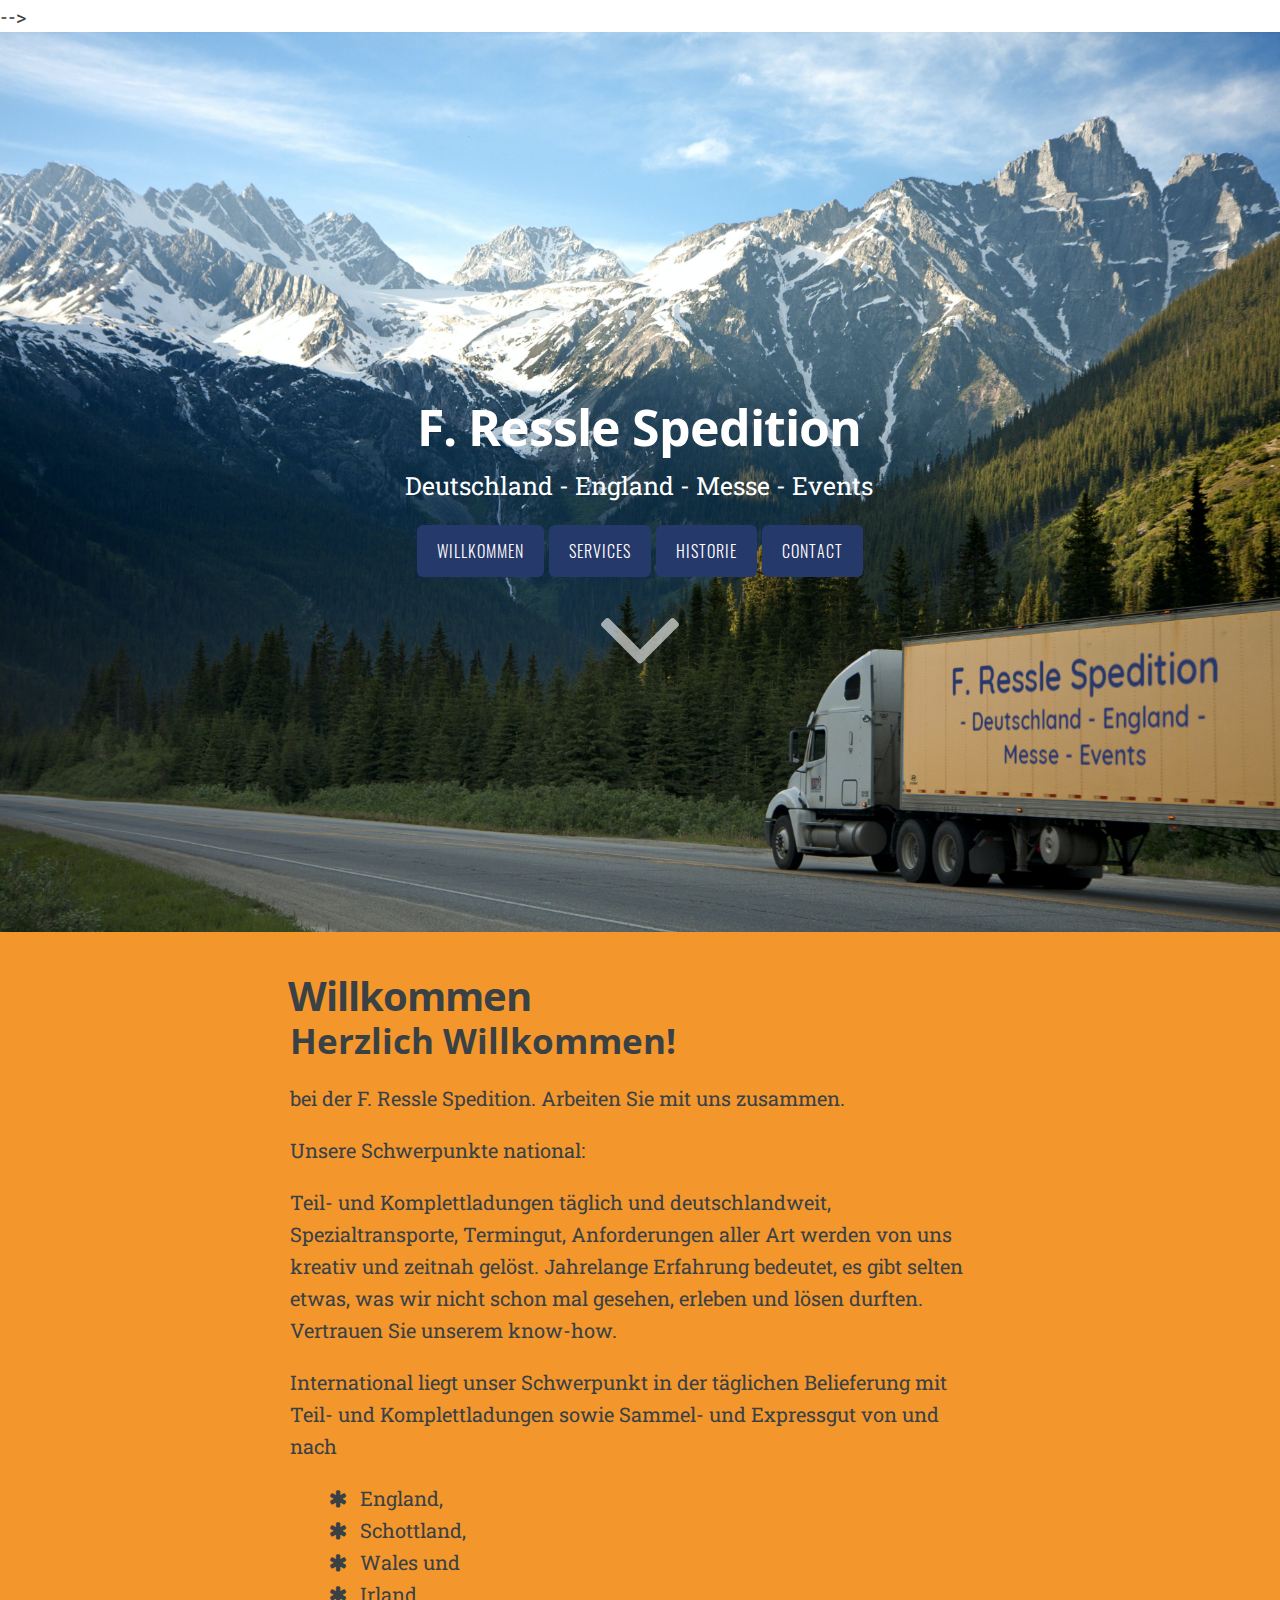
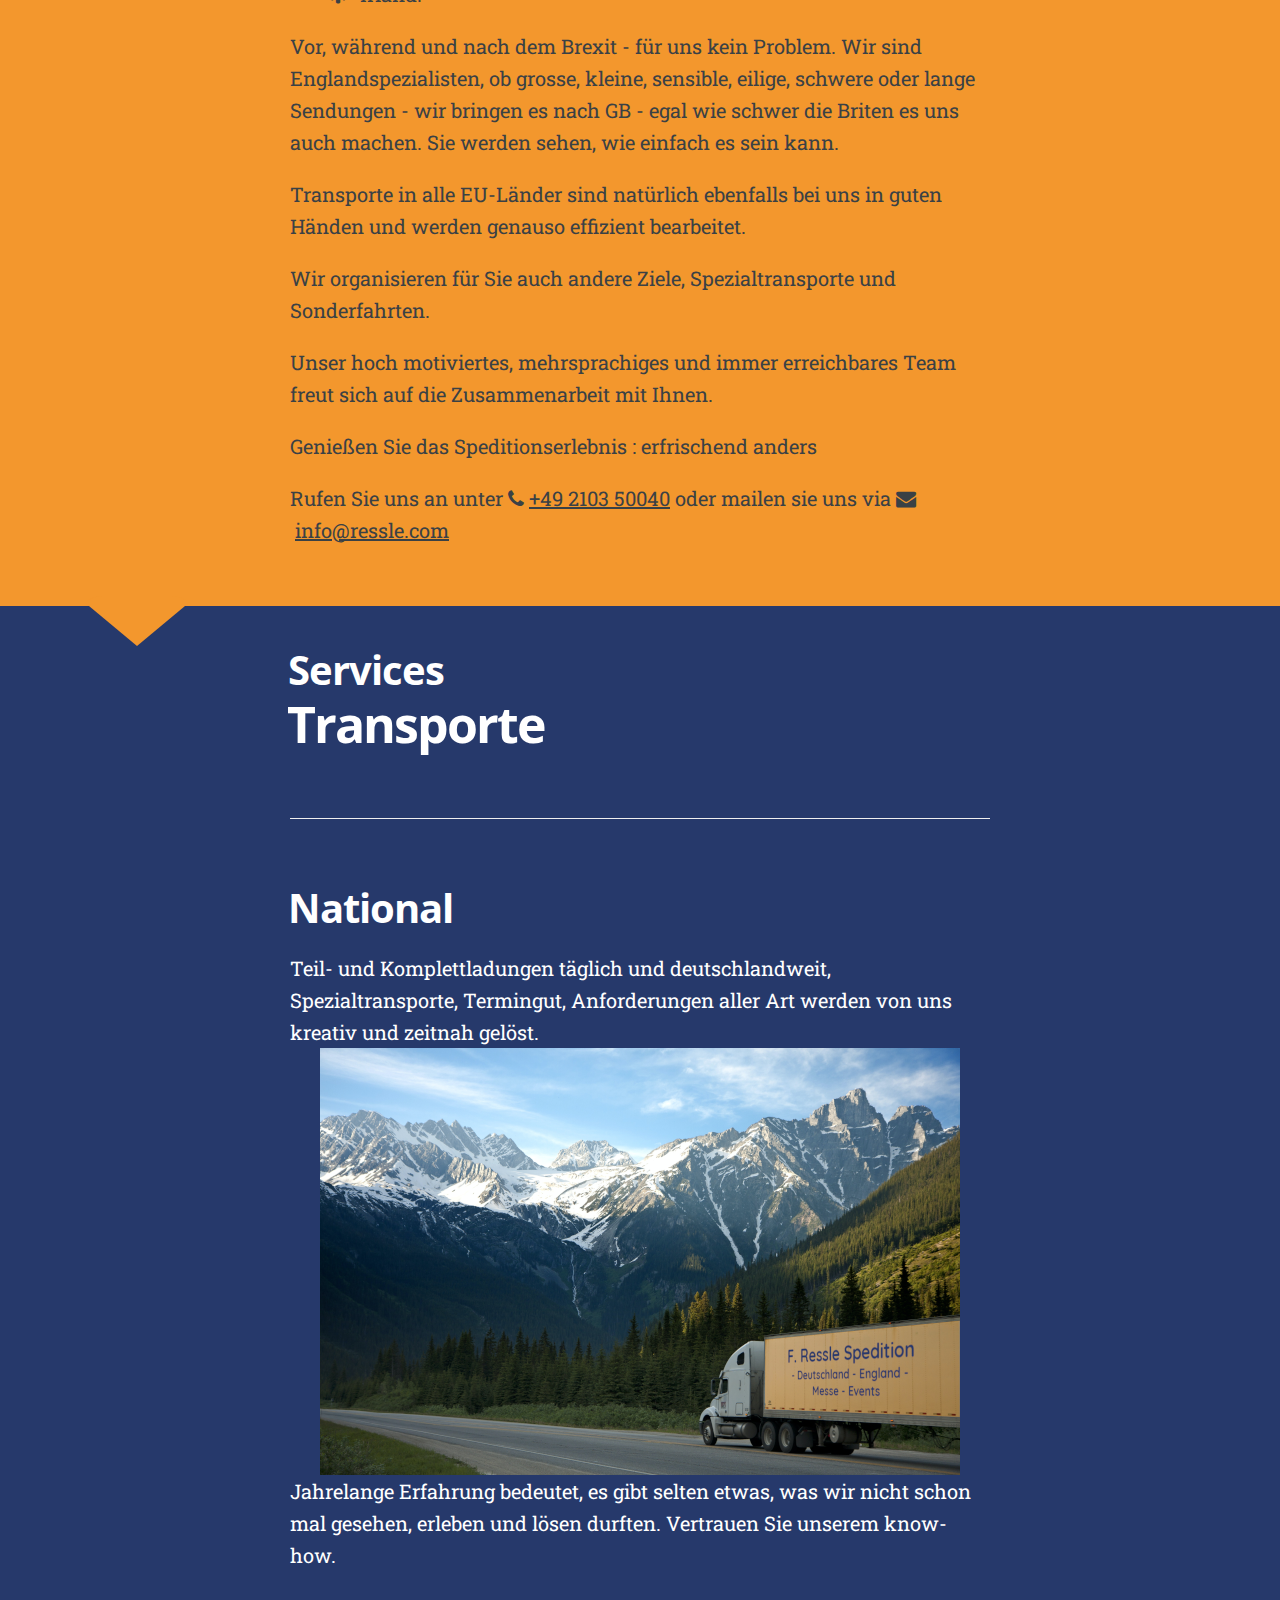
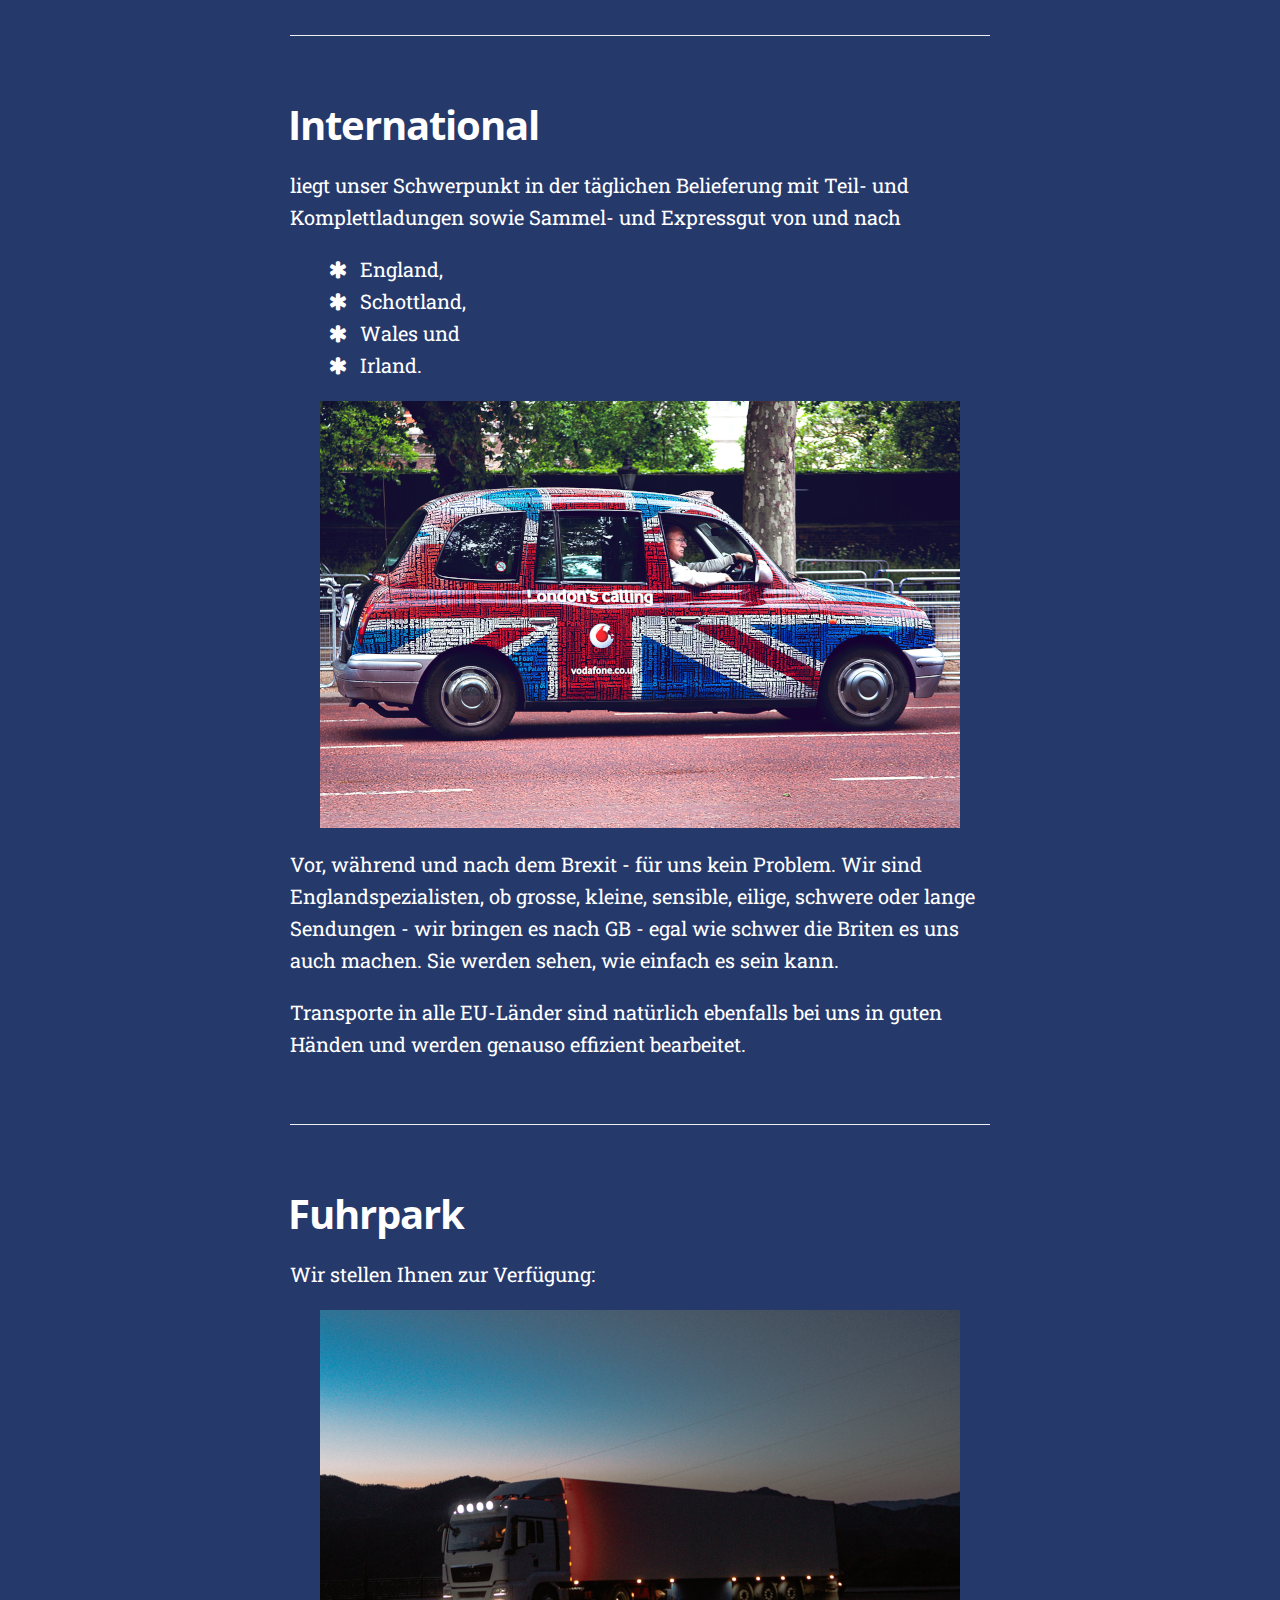
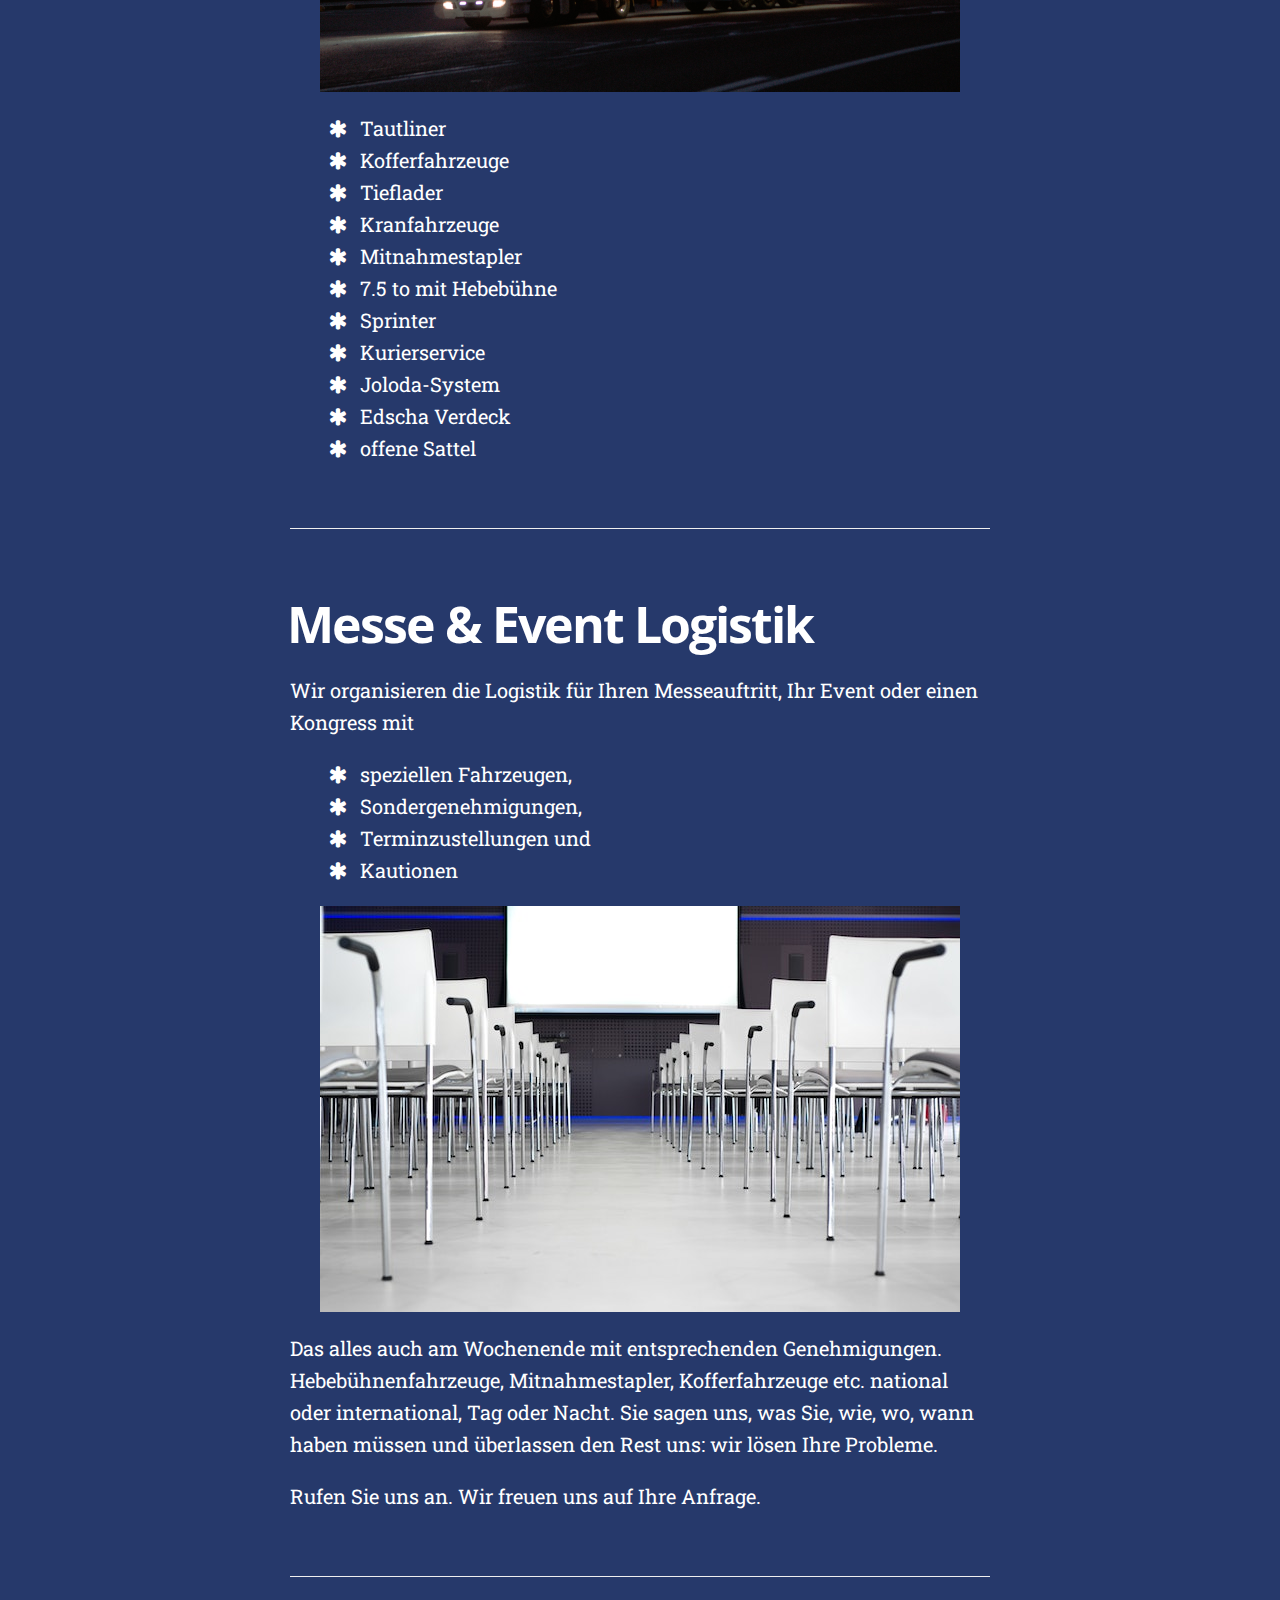
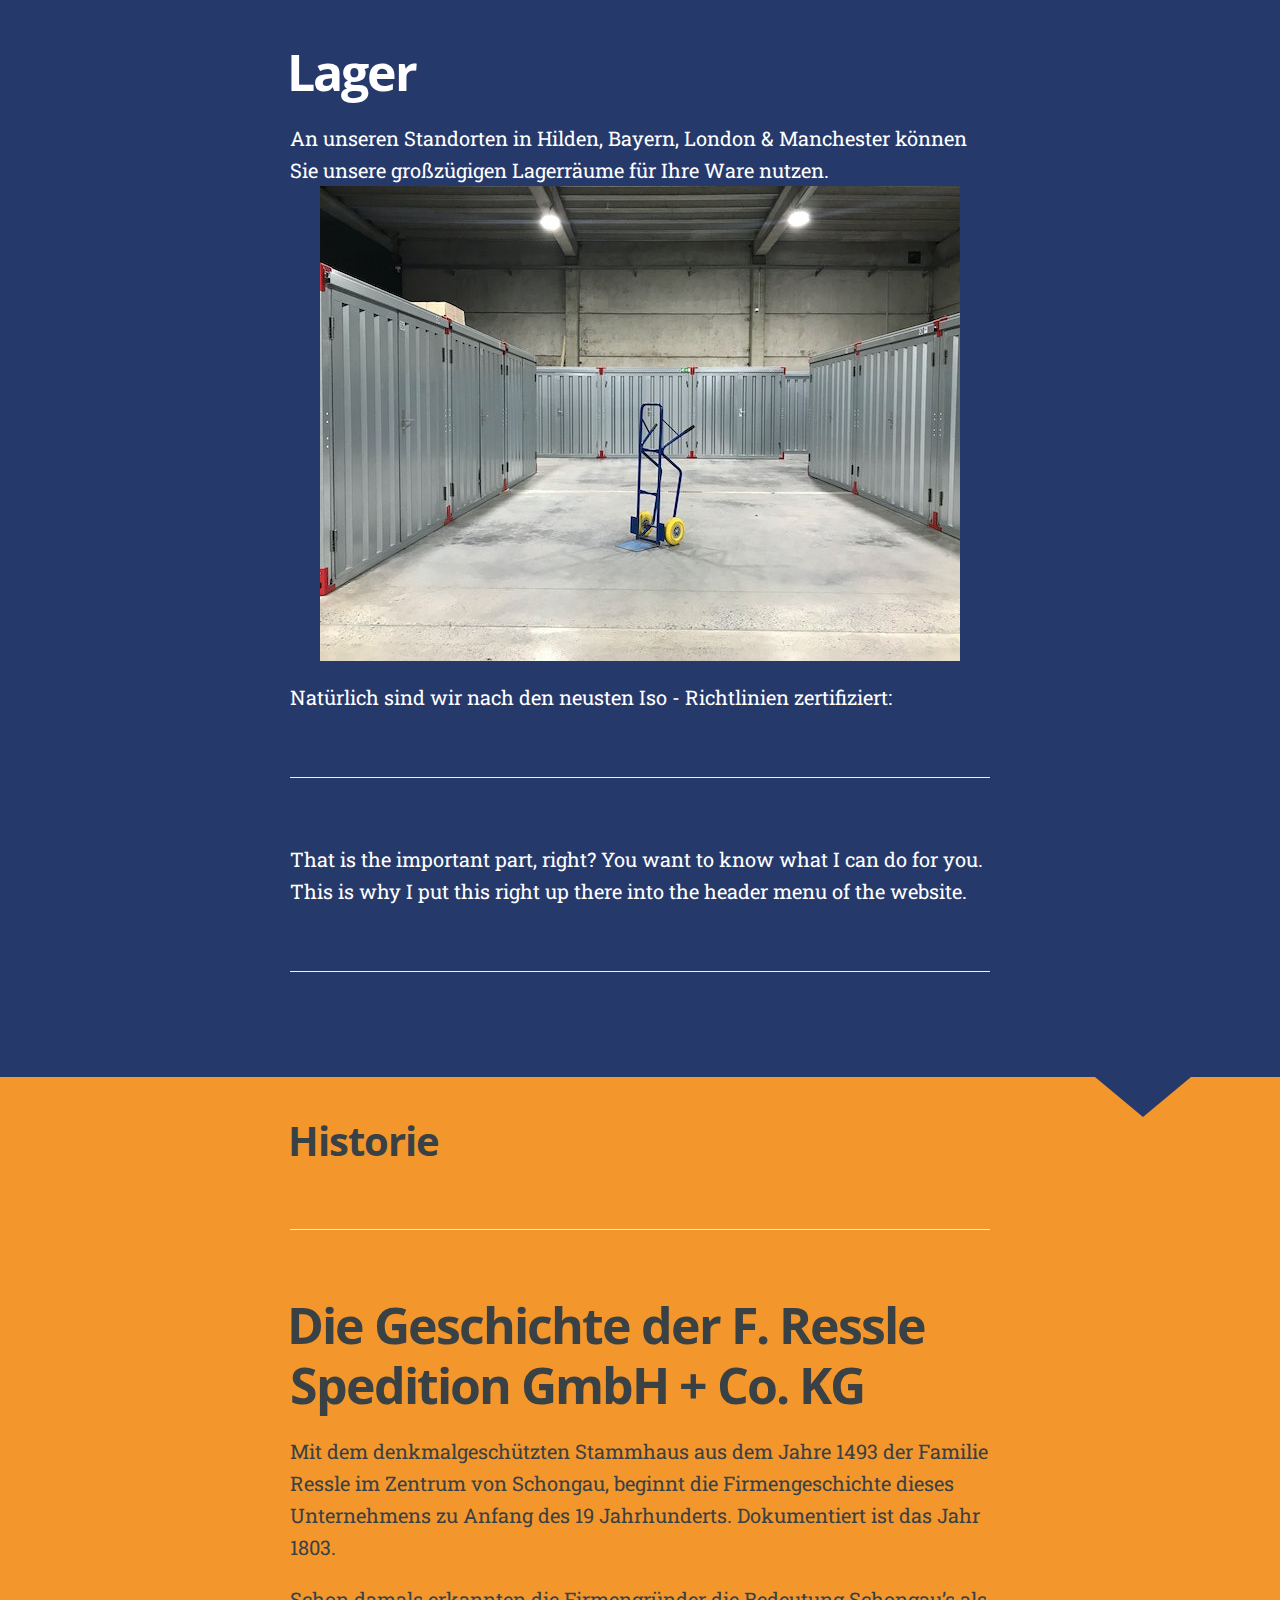
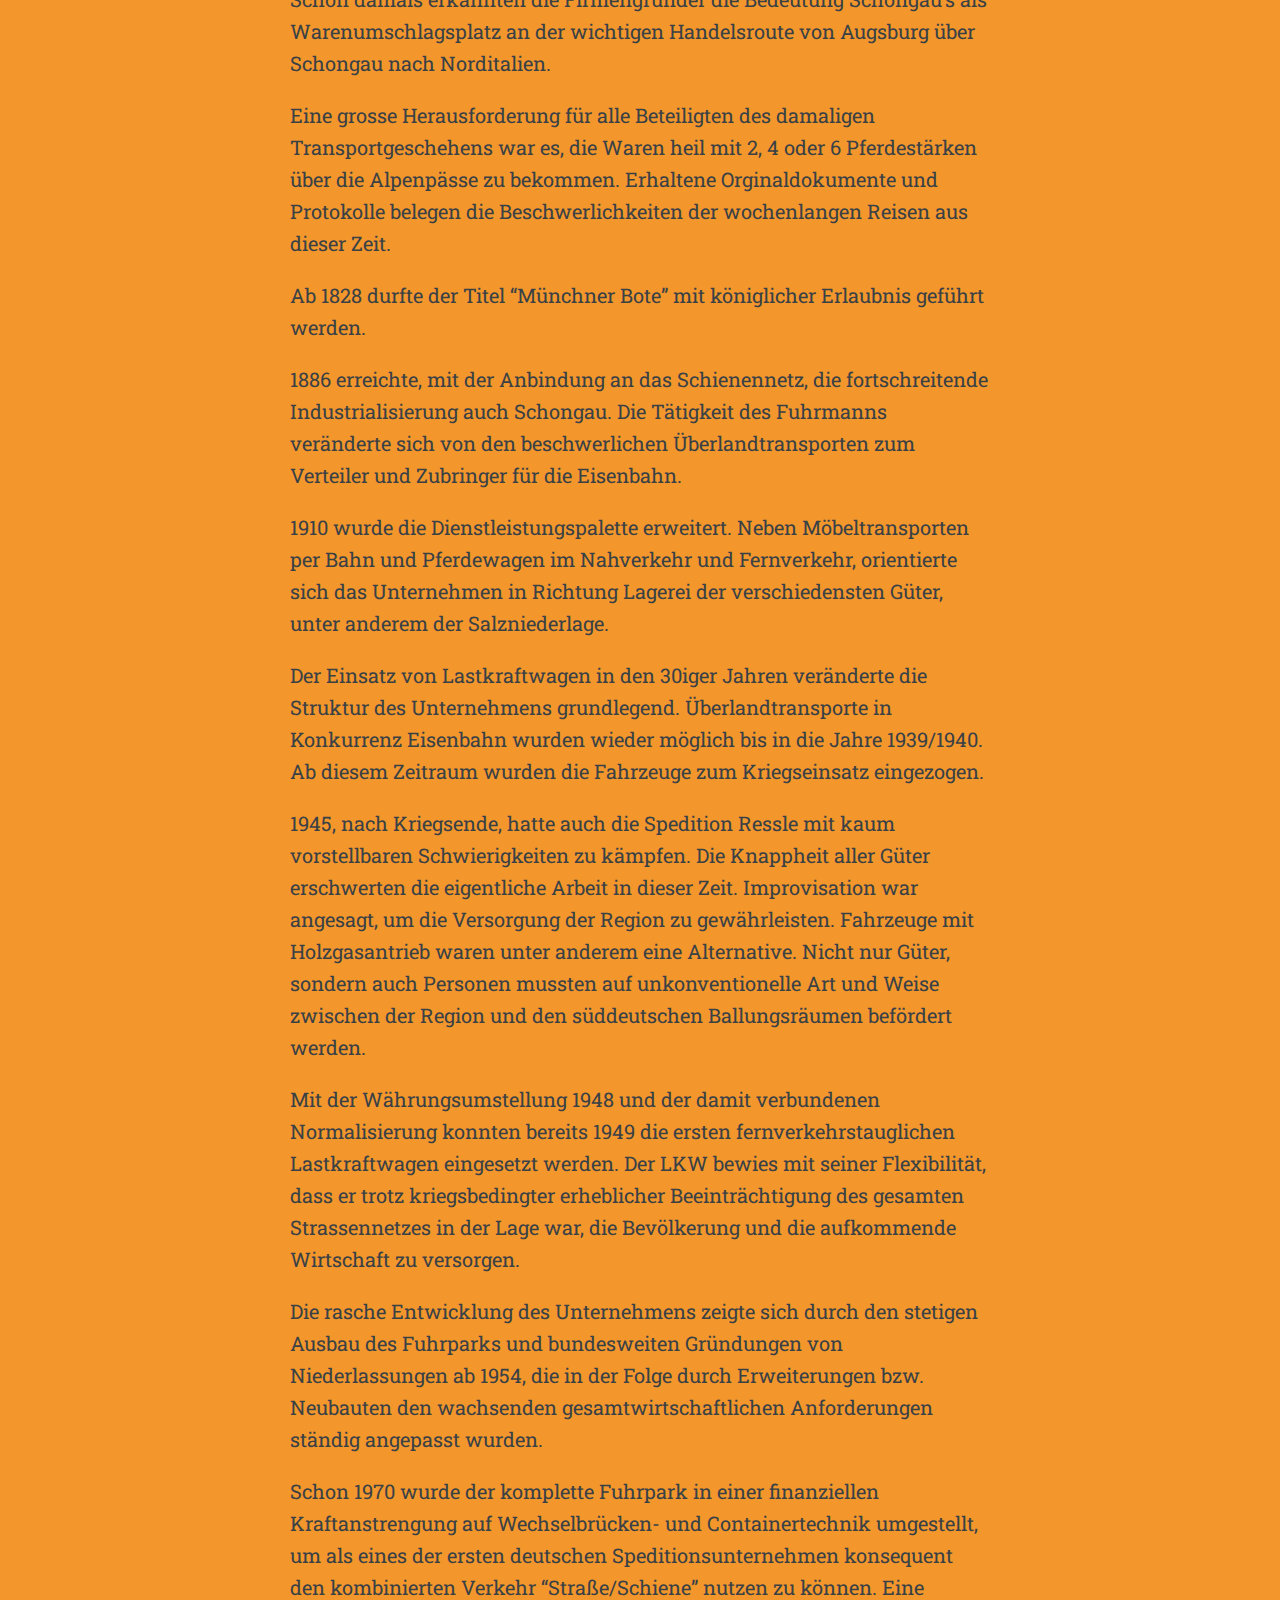
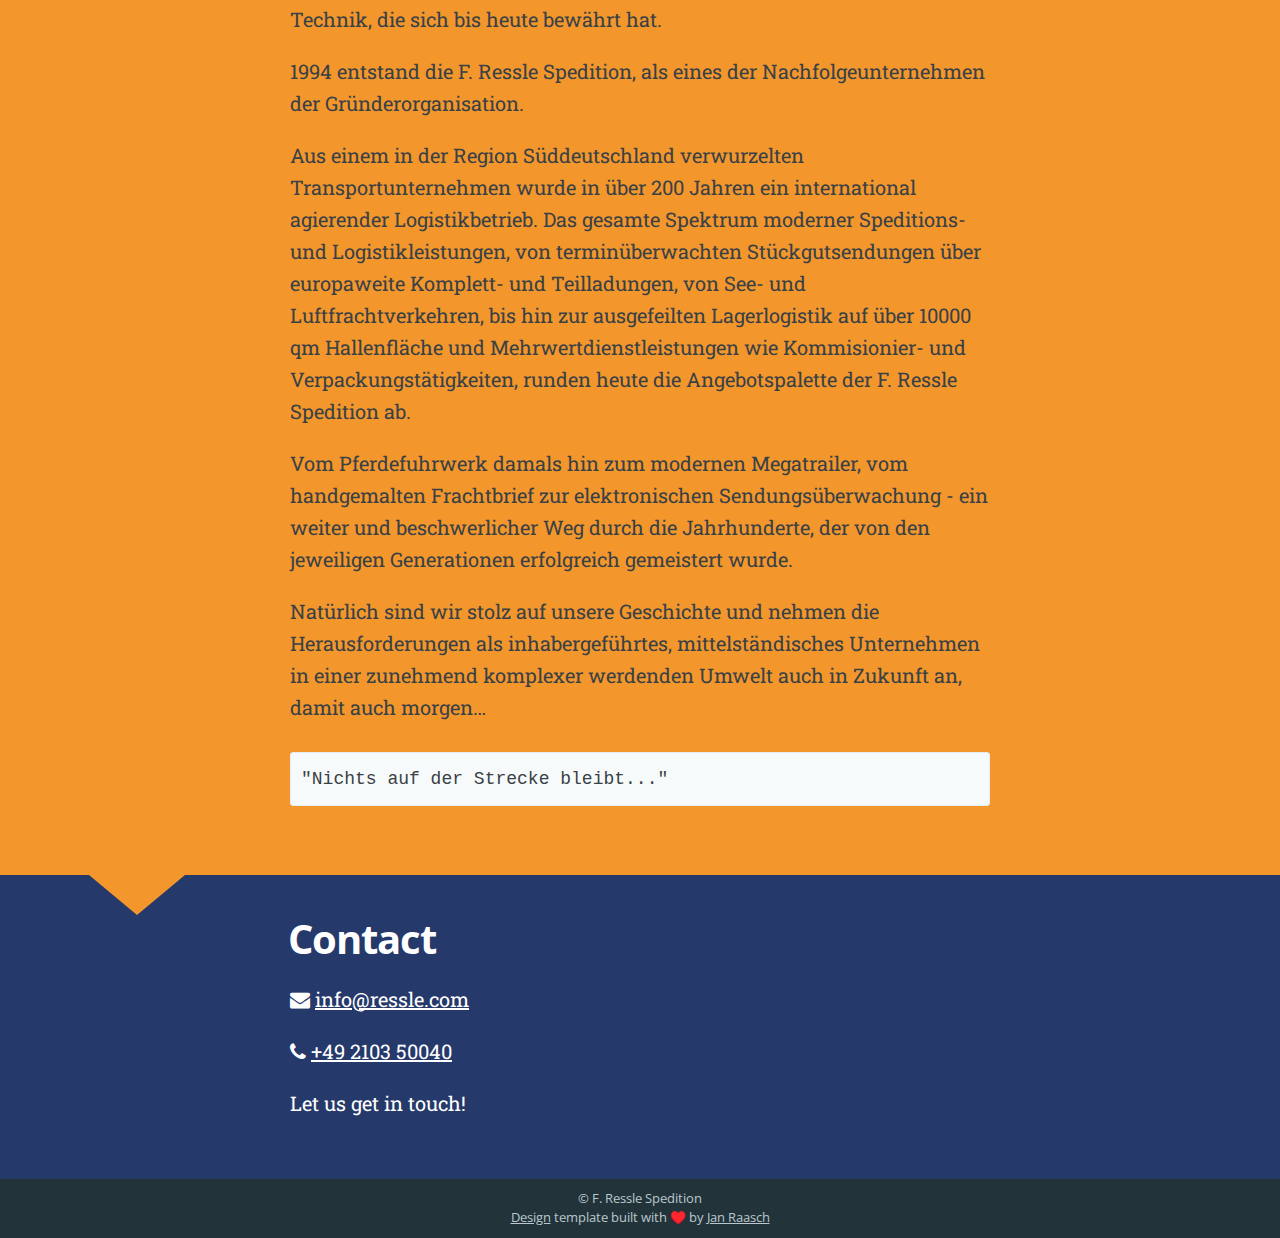
==== index.html @ 1ac17eff "Initial commit" ====
<!DOCTYPE html>
<html><meta http-equiv="Content-Type" content="text/html" charset="UTF-8" />
<meta http-equiv="X-UA-Compatible" content="IE=edge,chrome=1" />

<title>F. Ressle Spedition - Deutschland - England - Messe - Events</title>


  <link rel="shortcut icon" href="https://usiedentop.github.io/images/favicon.png" type="image/png"
/>


  <meta name="description" content="Der Spediteur für alle Fälle"
/>

  <meta name="keywords" content="some, keywords, for, seo, you, know, google, duckduckgo, and, such"
/>
<meta name="referrer" content="no-referrer-when-downgrade" />

<meta name="HandheldFriendly" content="True" />
<meta name="MobileOptimized" content="320" />
<meta name="viewport" content="width=device-width, initial-scale=1.0" />

<link rel="stylesheet" href="https://usiedentop.github.io/css/screen.css" />
<link rel="stylesheet" href="https://usiedentop.github.io/css/fonts.css" type="text/css" />
<link
  rel="stylesheet"
  href="https://usiedentop.github.io/fork-awesome/css/fork-awesome.min.css"
  type="text/css"
/>

<meta property="og:title" content="" />
<meta property="og:description" content="Der Spediteur für alle Fälle" />
<meta property="og:type" content="website" />
<meta property="og:url" content="https://usiedentop.github.io/" />
<meta property="og:image" content="https://usiedentop.github.io/images/cover-image.jpg"/>
<meta property="og:site_name" content="F. Ressle Spedition - Deutschland - England - Messe - Events" />

<meta name="twitter:card" content="summary_large_image"/>
<meta name="twitter:image" content="https://usiedentop.github.io/images/cover-image.jpg"/>

<meta name="twitter:title" content=""/>
<meta name="twitter:description" content="Der Spediteur für alle Fälle"/>

<meta itemprop="name" content="">
<meta itemprop="description" content="Der Spediteur für alle Fälle">






<style>
      
     a:hover {
         color: #b6b84c;
     }

      
     a.btn {
         color: white;
         background-color: #26396b;  
     }
     a.btn:hover {
         background-color: #f3972d;  
     }

      

     a.fn-item {
	 display: block;
	 cursor: pointer;
	 opacity: 0.7;
	 color: grey;
     }

     a.fn-item.active {
         color: white;  
     }
     a.fn-item:hover {
          color: #ced067;
     }

      
     .post-holder.odd {
         background: #26396b;  
          color: white;
     }
     .post-holder {
         background: #f3972d;  
     }
     body {
          color: #3A4145;
     }

      
     .site-footer {
          color: #BBC7CC;
          background-color: #22343A;
     }
</style> -->









<link
  rel="apple-touch-icon"
  sizes="180x180"
  href="https://usiedentop.github.io/images/apple-touch-icon.png"
/>
<link
  rel="icon"
  type="image/png"
  sizes="32x32"
  href="https://usiedentop.github.io/images/favicon-32x32.png"
/>
<link
  rel="icon"
  type="image/png"
  sizes="16x16"
  href="https://usiedentop.github.io/images/favicon-16x16.png"
/>
<body>



<header id="site-head" style="background-image: url(images/cover-image-01.jpg)">
    <div class="vertical">
        <div id="site-head-content" class="inner">

            <h1 class="blog-title">F. Ressle Spedition</h1>
            <h2 class="blog-description">Deutschland - England - Messe - Events</h2>

            
                 <a class='btn site-menu' data-title-anchor='willkommen'>Willkommen</a>
            
                 <a class='btn site-menu' data-title-anchor='services'>Services</a>
            
                 <a class='btn site-menu' data-title-anchor='historie'>Historie</a>
            
                 <a class='btn site-menu' data-title-anchor='contact'>Contact</a>
            
            <i id='header-arrow' class="fa fa-angle-down"></i>
        </div>
    </div>
</header>
<main class="content" role="main">

    <div class='fixed-nav'>
    </div>
    
        <div class='post-holder'>
            <article id='willkommen' class='post first '>
                <header class="post-header">
                    <h2 class="post-title">Willkommen</h2>
                </header>
                <section class="post-content">
                    <h3 id="herzlich-willkommen">Herzlich Willkommen!</h3>
<p>bei der F. Ressle Spedition. Arbeiten Sie mit uns zusammen.</p>
<p>Unsere Schwerpunkte national:</p>
<p>Teil- und Komplettladungen täglich und deutschlandweit, Spezialtransporte, Termingut, Anforderungen aller Art werden von uns kreativ und zeitnah gelöst. Jahrelange Erfahrung bedeutet, es gibt selten etwas, was wir nicht schon mal gesehen, erleben und lösen durften. Vertrauen Sie unserem know-how.</p>
<p>International liegt unser Schwerpunkt in der täglichen Belieferung mit Teil- und Komplettladungen sowie Sammel- und Expressgut von und nach</p>
<ul>
<li>England,</li>
<li>Schottland,</li>
<li>Wales und</li>
<li>Irland.</li>
</ul>
<p>Vor, während und nach dem Brexit - für uns kein Problem. Wir sind Englandspezialisten, ob grosse, kleine, sensible, eilige, schwere oder lange Sendungen - wir bringen es nach GB - egal wie schwer die Briten es uns auch machen. Sie werden sehen, wie einfach es sein kann.</p>
<p>Transporte in alle EU-Länder sind natürlich ebenfalls bei uns in guten Händen und werden genauso effizient bearbeitet.</p>
<p>Wir organisieren für Sie auch andere Ziele, Spezialtransporte und Sonderfahrten.</p>
<p>Unser hoch motiviertes, mehrsprachiges und immer erreichbares Team freut sich auf die Zusammenarbeit mit Ihnen.</p>
<p>Genießen Sie das Speditionserlebnis : erfrischend anders</p>
<p>Rufen Sie uns an unter <i class="fa fa-phone"></i> <a href="tel:+49210350040">+49 2103 50040</a> oder mailen sie uns via <i class="fa fa-envelope"></i> <a href="mailto:info@ressle.com">info@ressle.com</a></p>

                </section>
            </article>
            <div class='post-after'></div>
        </div>
    
        <div class='post-holder'>
            <article id='services' class='post  '>
                <header class="post-header">
                    <h2 class="post-title">Services</h2>
                </header>
                <section class="post-content">
                    <h1 id="transporte">Transporte</h1>
<hr>
<h2 id="national">National</h2>
<p>Teil- und Komplettladungen täglich und deutschlandweit, Spezialtransporte, Termingut, Anforderungen aller Art werden von uns kreativ und zeitnah gelöst. <img src="images/ressle_lkw_mit_aufschrift_640x480.png" alt="Vertrauen Sie unserem Know-How"> Jahrelange Erfahrung bedeutet, es gibt selten etwas, was wir nicht schon mal gesehen, erleben und lösen durften. Vertrauen Sie unserem know-how.</p>
<hr>
<h2 id="international">International</h2>
<p>liegt unser Schwerpunkt in der täglichen Belieferung mit Teil- und Komplettladungen sowie Sammel- und Expressgut von und nach</p>
<ul>
<li>England,</li>
<li>Schottland,</li>
<li>Wales und</li>
<li>Irland.</li>
</ul>
<p><img src="images/2023-02-18_Ressle_London_Cab_640x480.png" alt="Auf nach England!"></p>
<p>Vor, während und nach dem Brexit - für uns kein Problem. Wir sind Englandspezialisten, ob grosse, kleine, sensible, eilige, schwere oder lange Sendungen - wir bringen es nach GB - egal wie schwer die Briten es uns auch machen. Sie werden sehen, wie einfach es sein kann.</p>
<p>Transporte in alle EU-Länder sind natürlich ebenfalls bei uns in guten Händen und werden genauso effizient bearbeitet.</p>
<hr>
<h2 id="fuhrpark">Fuhrpark</h2>
<p>Wir stellen Ihnen zur Verfügung:</p>
<p><img src="images/2023-02-18_ressle_fuhrpark.png" alt="Furhpark"></p>
<ul>
<li>Tautliner</li>
<li>Kofferfahrzeuge</li>
<li>Tieflader</li>
<li>Kranfahrzeuge</li>
<li>Mitnahmestapler</li>
<li>7.5 to mit Hebebühne</li>
<li>Sprinter</li>
<li>Kurierservice</li>
<li>Joloda-System</li>
<li>Edscha Verdeck</li>
<li>offene Sattel</li>
</ul>
<hr>
<h1 id="messe--event-logistik">Messe &amp; Event Logistik</h1>
<p>Wir organisieren die Logistik für Ihren Messeauftritt, Ihr Event oder einen Kongress mit</p>
<ul>
<li>speziellen Fahrzeugen,</li>
<li>Sondergenehmigungen,</li>
<li>Terminzustellungen und</li>
<li>Kautionen</li>
</ul>
<p><img src="images/bestuhlung-klein.jpg" alt="Wir erledigen die komplette Logistik. Sondergenehmigungen, spezial Fahrzeuge, Sonntags-LKW-Fahrten."></p>
<p>Das alles auch am Wochenende mit entsprechenden Genehmigungen. Hebebühnenfahrzeuge, Mitnahmestapler, Kofferfahrzeuge etc. national oder international, Tag oder Nacht. Sie sagen uns, was Sie, wie, wo, wann haben müssen und überlassen den Rest uns: wir lösen Ihre Probleme.</p>
<p>Rufen Sie uns an. Wir freuen uns auf Ihre Anfrage.</p>
<hr>
<h1 id="lager">Lager</h1>
<p>An unseren Standorten in Hilden, Bayern, London &amp; Manchester können Sie unsere großzügigen Lagerräume für Ihre Ware nutzen.
<img src="images/2023-02-18_ressle_lager_640x480.jpg" alt="Auf nach England!"></p>
<p>Natürlich sind wir nach den neusten Iso - Richtlinien zertifiziert:</p>
<hr>
<p>That is the important part, right? You want to know what I can do for you. This is why I put this right up there into the header menu of the website.</p>
<hr>

                </section>
            </article>
            <div class='post-after'></div>
        </div>
    
        <div class='post-holder'>
            <article id='historie' class='post  '>
                <header class="post-header">
                    <h2 class="post-title">Historie</h2>
                </header>
                <section class="post-content">
                    <hr>
<h1 id="die-geschichte-der-f-ressle-spedition-gmbh--co-kg">Die Geschichte der F. Ressle Spedition GmbH + Co. KG</h1>
<p>Mit dem denkmalgeschützten Stammhaus aus dem Jahre 1493 der Familie Ressle im Zentrum von Schongau, beginnt die Firmengeschichte dieses Unternehmens zu Anfang des 19 Jahrhunderts. Dokumentiert ist das Jahr 1803.</p>
<p>Schon damals erkannten die Firmengründer die Bedeutung Schongau&rsquo;s als Warenumschlagsplatz an der wichtigen Handelsroute von Augsburg über Schongau nach Norditalien.</p>
<p>Eine grosse Herausforderung für alle Beteiligten des damaligen Transportgeschehens war es, die Waren heil mit 2, 4 oder 6 Pferdestärken über die Alpenpässe zu bekommen. Erhaltene Orginaldokumente und Protokolle belegen die Beschwerlichkeiten der wochenlangen Reisen aus dieser Zeit.</p>
<p>Ab 1828 durfte der Titel &ldquo;Münchner Bote&rdquo; mit königlicher Erlaubnis geführt werden.</p>
<p>1886 erreichte, mit der Anbindung an das Schienennetz, die fortschreitende Industrialisierung auch Schongau. Die Tätigkeit des Fuhrmanns veränderte sich von den beschwerlichen Überlandtransporten zum Verteiler und Zubringer für die Eisenbahn.</p>
<p>1910 wurde die Dienstleistungspalette erweitert. Neben Möbeltransporten per Bahn und Pferdewagen im Nahverkehr und Fernverkehr, orientierte sich das Unternehmen in Richtung Lagerei der verschiedensten Güter, unter anderem der Salzniederlage.</p>
<p>Der Einsatz von Lastkraftwagen in den 30iger Jahren veränderte die Struktur des Unternehmens grundlegend. Überlandtransporte in Konkurrenz Eisenbahn wurden wieder möglich bis in die Jahre 1939/1940. Ab diesem Zeitraum wurden die Fahrzeuge zum Kriegseinsatz eingezogen.</p>
<p>1945, nach Kriegsende, hatte auch die Spedition Ressle mit kaum vorstellbaren Schwierigkeiten zu kämpfen. Die Knappheit aller Güter erschwerten die eigentliche Arbeit in dieser Zeit. Improvisation war angesagt, um die Versorgung der Region zu gewährleisten. Fahrzeuge mit Holzgasantrieb waren unter anderem eine Alternative. Nicht nur Güter, sondern auch Personen mussten auf unkonventionelle Art und Weise zwischen der Region und den süddeutschen Ballungsräumen befördert werden.</p>
<p>Mit der Währungsumstellung 1948 und der damit verbundenen Normalisierung konnten bereits 1949 die ersten fernverkehrstauglichen Lastkraftwagen eingesetzt werden. Der LKW bewies mit seiner Flexibilität, dass er trotz kriegsbedingter erheblicher Beeinträchtigung des gesamten Strassennetzes in der Lage war, die Bevölkerung und die aufkommende Wirtschaft zu versorgen.</p>
<p>Die rasche Entwicklung des Unternehmens zeigte sich durch den stetigen Ausbau des Fuhrparks und bundesweiten Gründungen von Niederlassungen ab 1954, die in der Folge durch Erweiterungen bzw. Neubauten den wachsenden gesamtwirtschaftlichen Anforderungen ständig angepasst wurden.</p>
<p>Schon 1970 wurde der komplette Fuhrpark in einer finanziellen Kraftanstrengung auf Wechselbrücken- und Containertechnik umgestellt, um als eines der ersten deutschen Speditionsunternehmen konsequent den kombinierten Verkehr &ldquo;Straße/Schiene&rdquo; nutzen zu können. Eine Technik, die sich bis heute bewährt hat.</p>
<p>1994 entstand die F. Ressle Spedition, als eines der Nachfolgeunternehmen der Gründerorganisation.</p>
<p>Aus einem in der Region Süddeutschland verwurzelten Transportunternehmen wurde in über 200 Jahren ein international agierender Logistikbetrieb. Das gesamte Spektrum moderner Speditions- und Logistikleistungen, von terminüberwachten Stückgutsendungen über europaweite Komplett- und Teilladungen, von See- und Luftfrachtverkehren, bis hin zur ausgefeilten Lagerlogistik auf über 10000 qm Hallenfläche und Mehrwertdienstleistungen wie Kommisionier- und Verpackungstätigkeiten, runden heute die Angebotspalette der F. Ressle Spedition ab.</p>
<p>Vom Pferdefuhrwerk damals hin zum modernen Megatrailer, vom handgemalten Frachtbrief zur elektronischen Sendungsüberwachung - ein weiter und beschwerlicher Weg durch die Jahrhunderte, der von den jeweiligen Generationen erfolgreich gemeistert wurde.</p>
<p>Natürlich sind wir stolz auf unsere Geschichte und nehmen die Herausforderungen als inhabergeführtes, mittelständisches Unternehmen in einer zunehmend komplexer werdenden Umwelt auch in Zukunft an, damit auch morgen&hellip;</p>
<pre><code>&quot;Nichts auf der Strecke bleibt...&quot;
</code></pre>

                </section>
            </article>
            <div class='post-after'></div>
        </div>
    
        <div class='post-holder'>
            <article id='contact' class='post  last'>
                <header class="post-header">
                    <h2 class="post-title">Contact</h2>
                </header>
                <section class="post-content">
                    <p><i class="fa fa-envelope"></i> <a href="mailto:info@ressle.com">info@ressle.com</a></p>
<p><i class="fa fa-phone"></i> <a href="tel:+49210350040">+49 2103 50040</a></p>
<p>Let us get in touch!</p>

                </section>
            </article>
            <div class='post-after'></div>
        </div>
    
</main>
<footer class="site-footer">
  <div class="inner">
    
      <section class="copyright">© F. Ressle Spedition</section>


    <section></section>
    
      <section>
        <a href="https://themes.gohugo.io/hugo-scroll/">Design</a> template
        built with ♥️ by
        <a href="https://www.janraasch.com" title="Jan Raasch">Jan Raasch</a>
      </section>

  </div>
</footer>

    <script type="text/javascript" src='https://usiedentop.github.io/js/jquery-3.6.0.min.js'></script>

    
    <script type="text/javascript" src='https://usiedentop.github.io/js/icons.js'></script>
    <script type="text/javascript" src='https://usiedentop.github.io/js/index.js'></script>
    
</body>
</html>
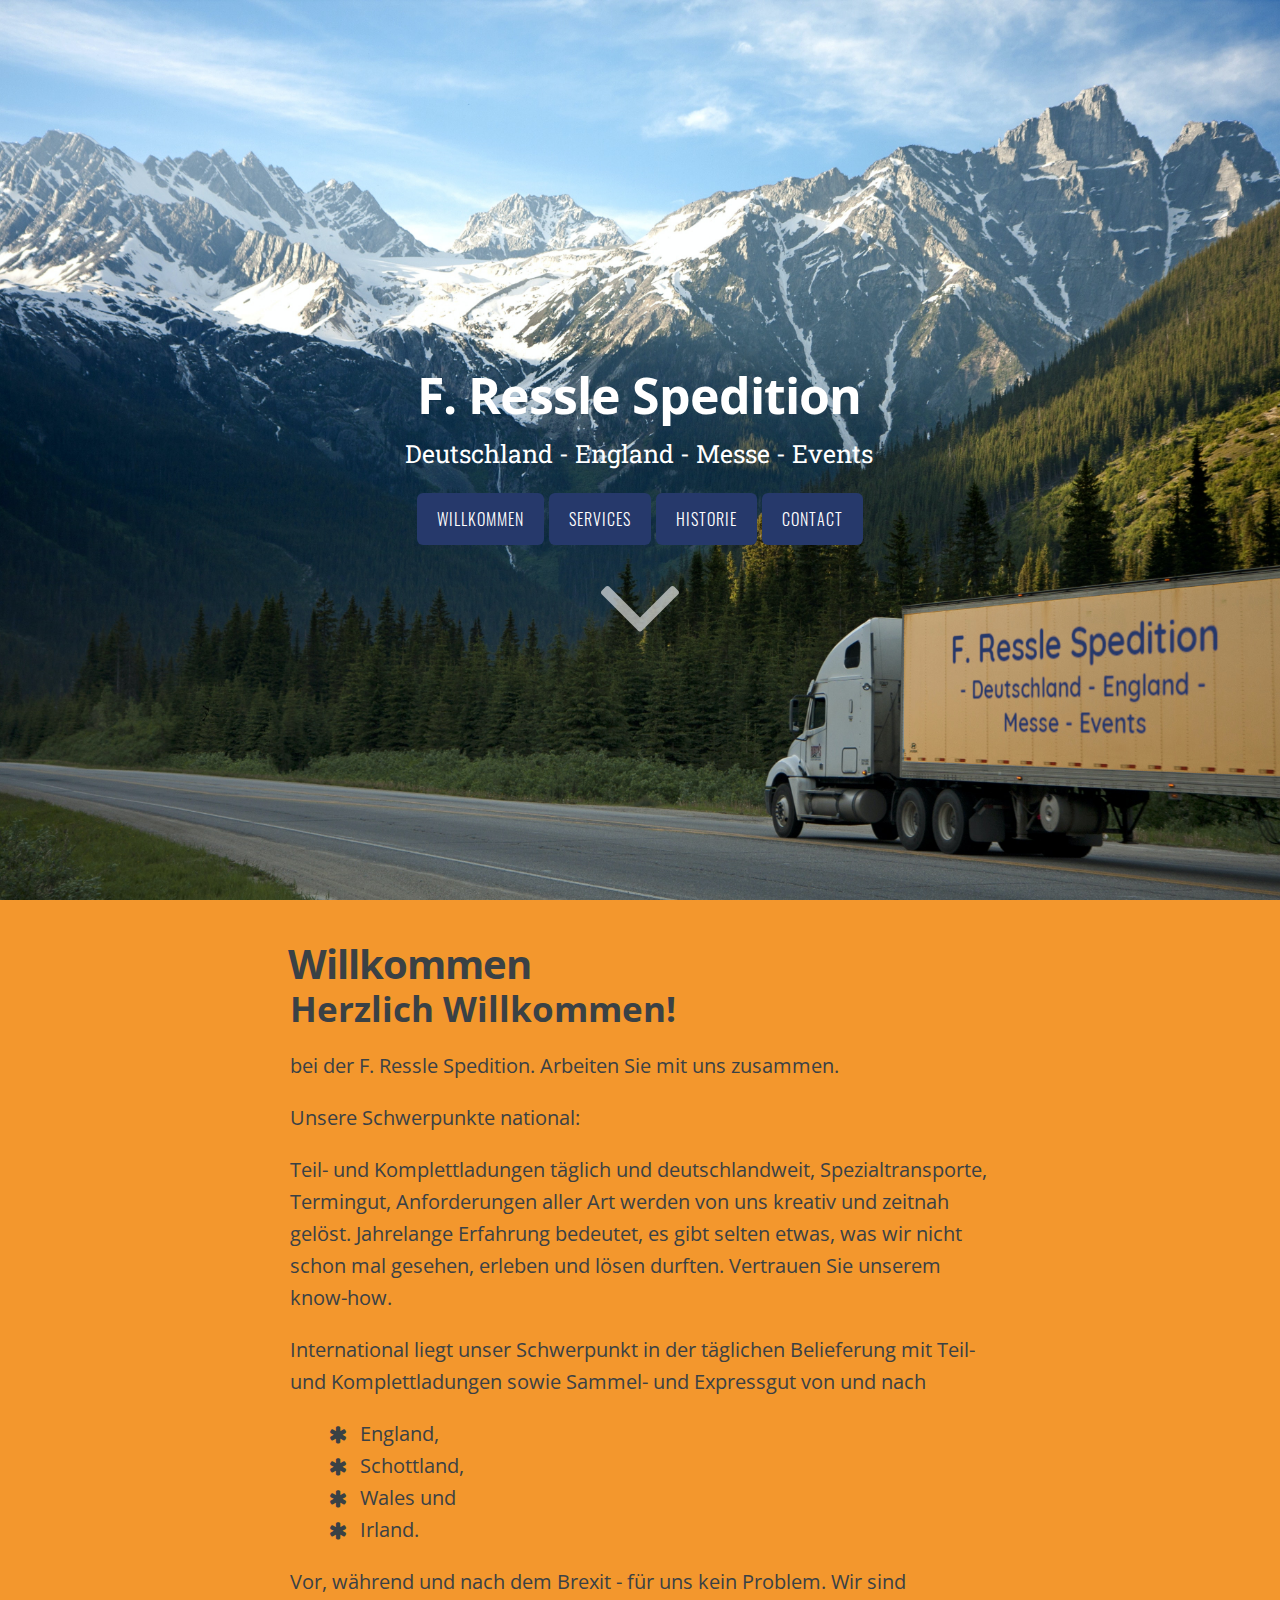
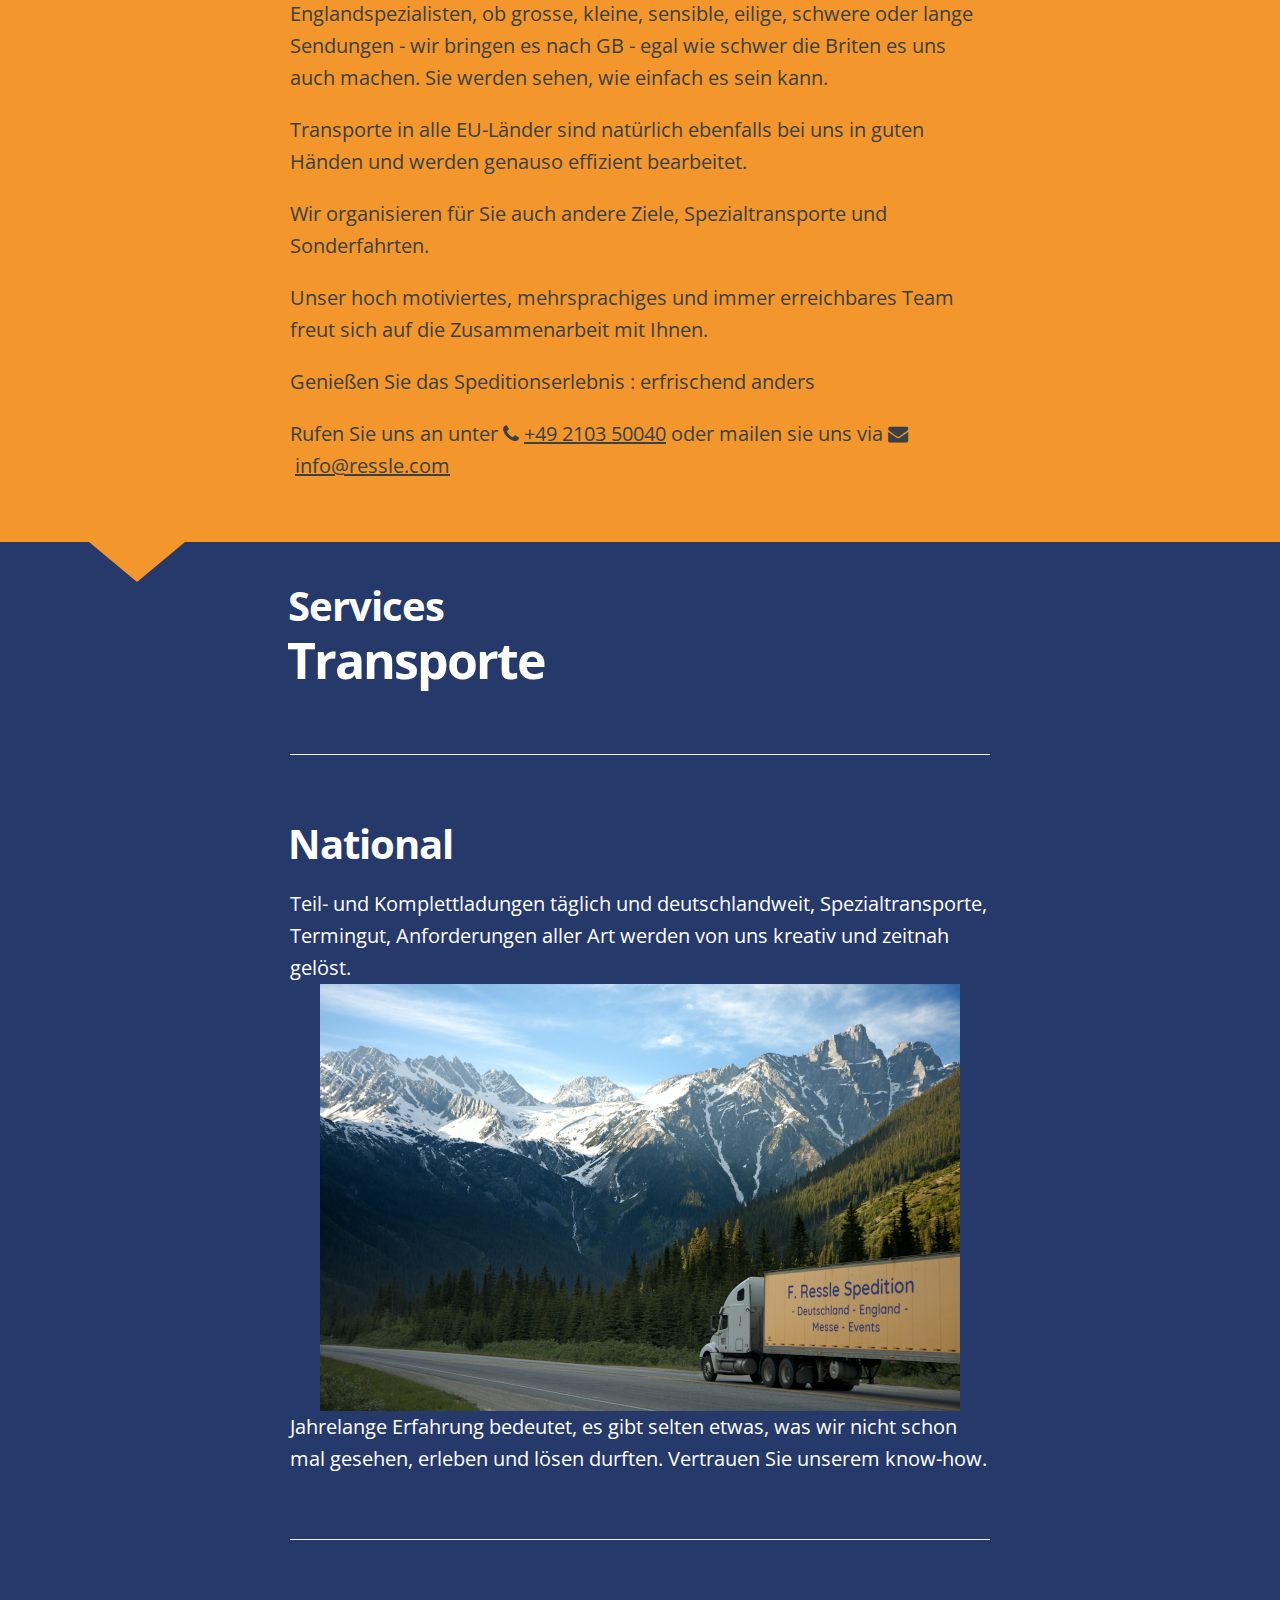
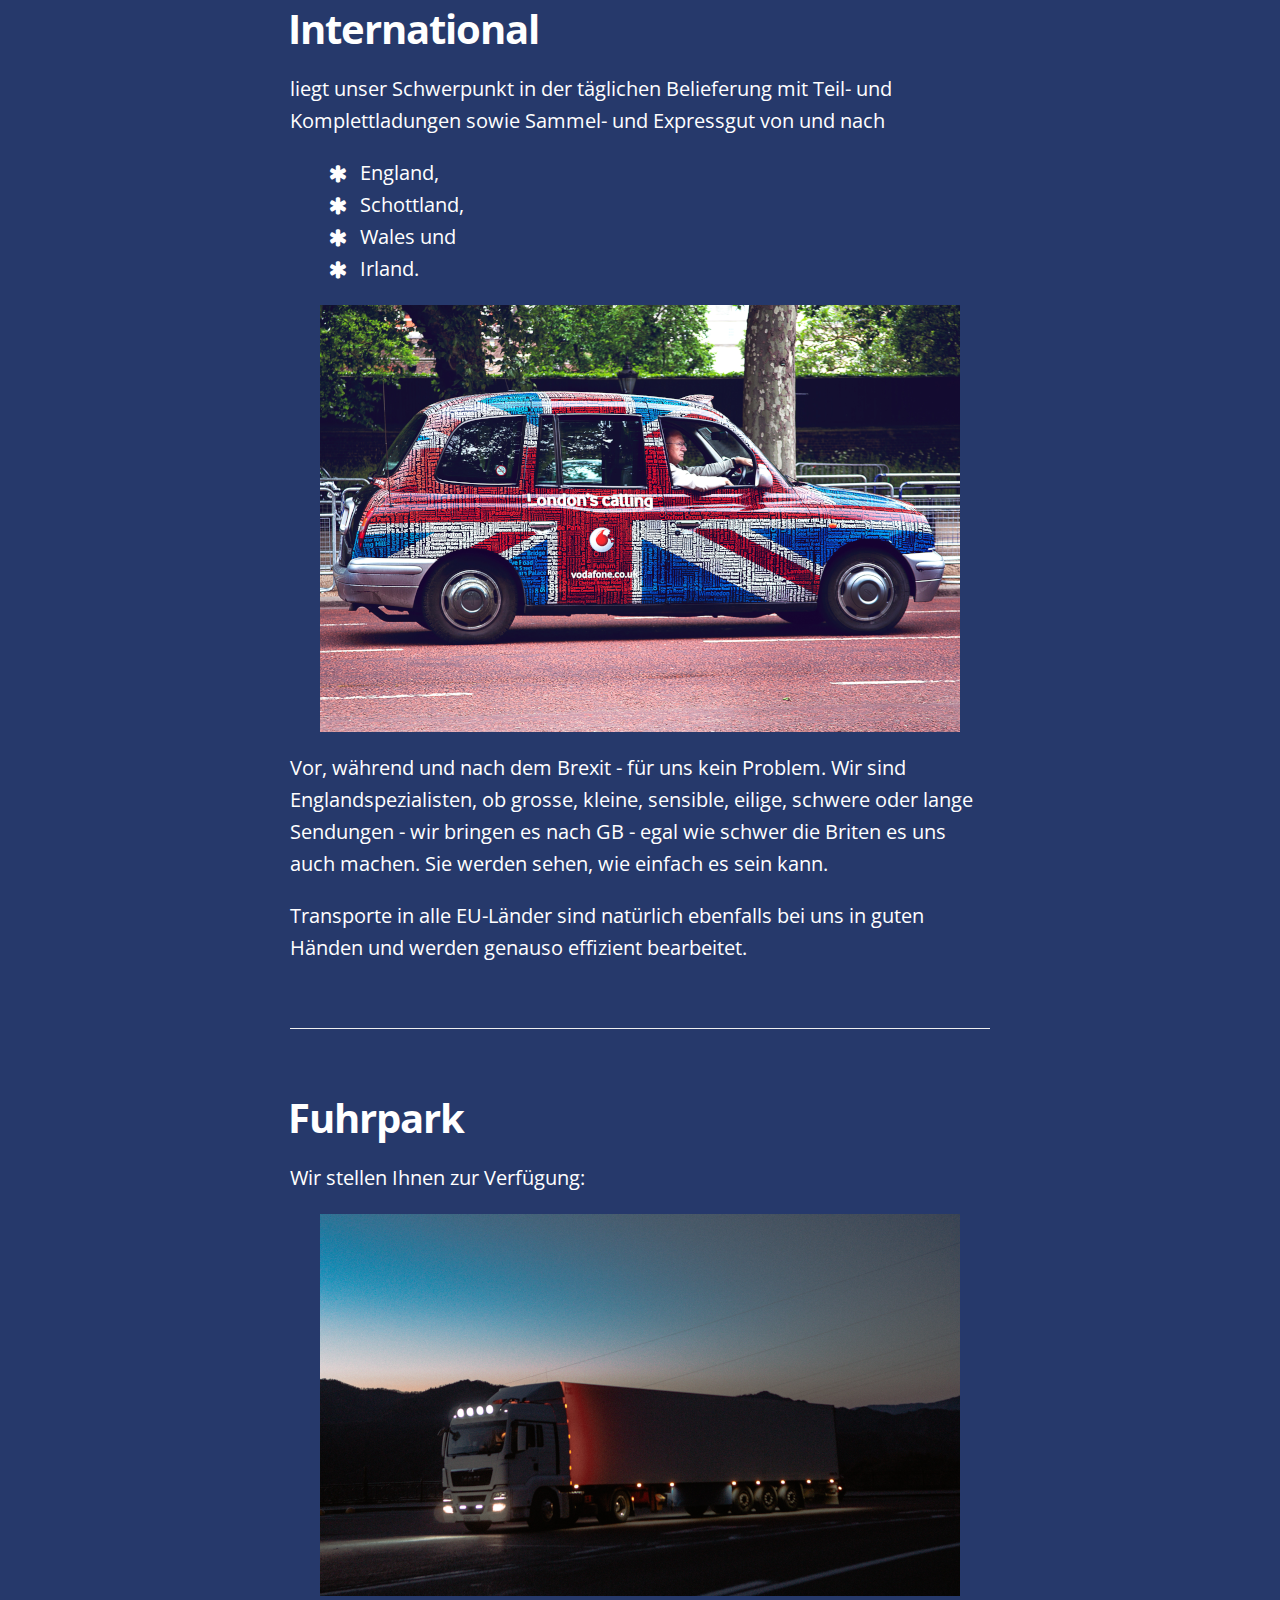
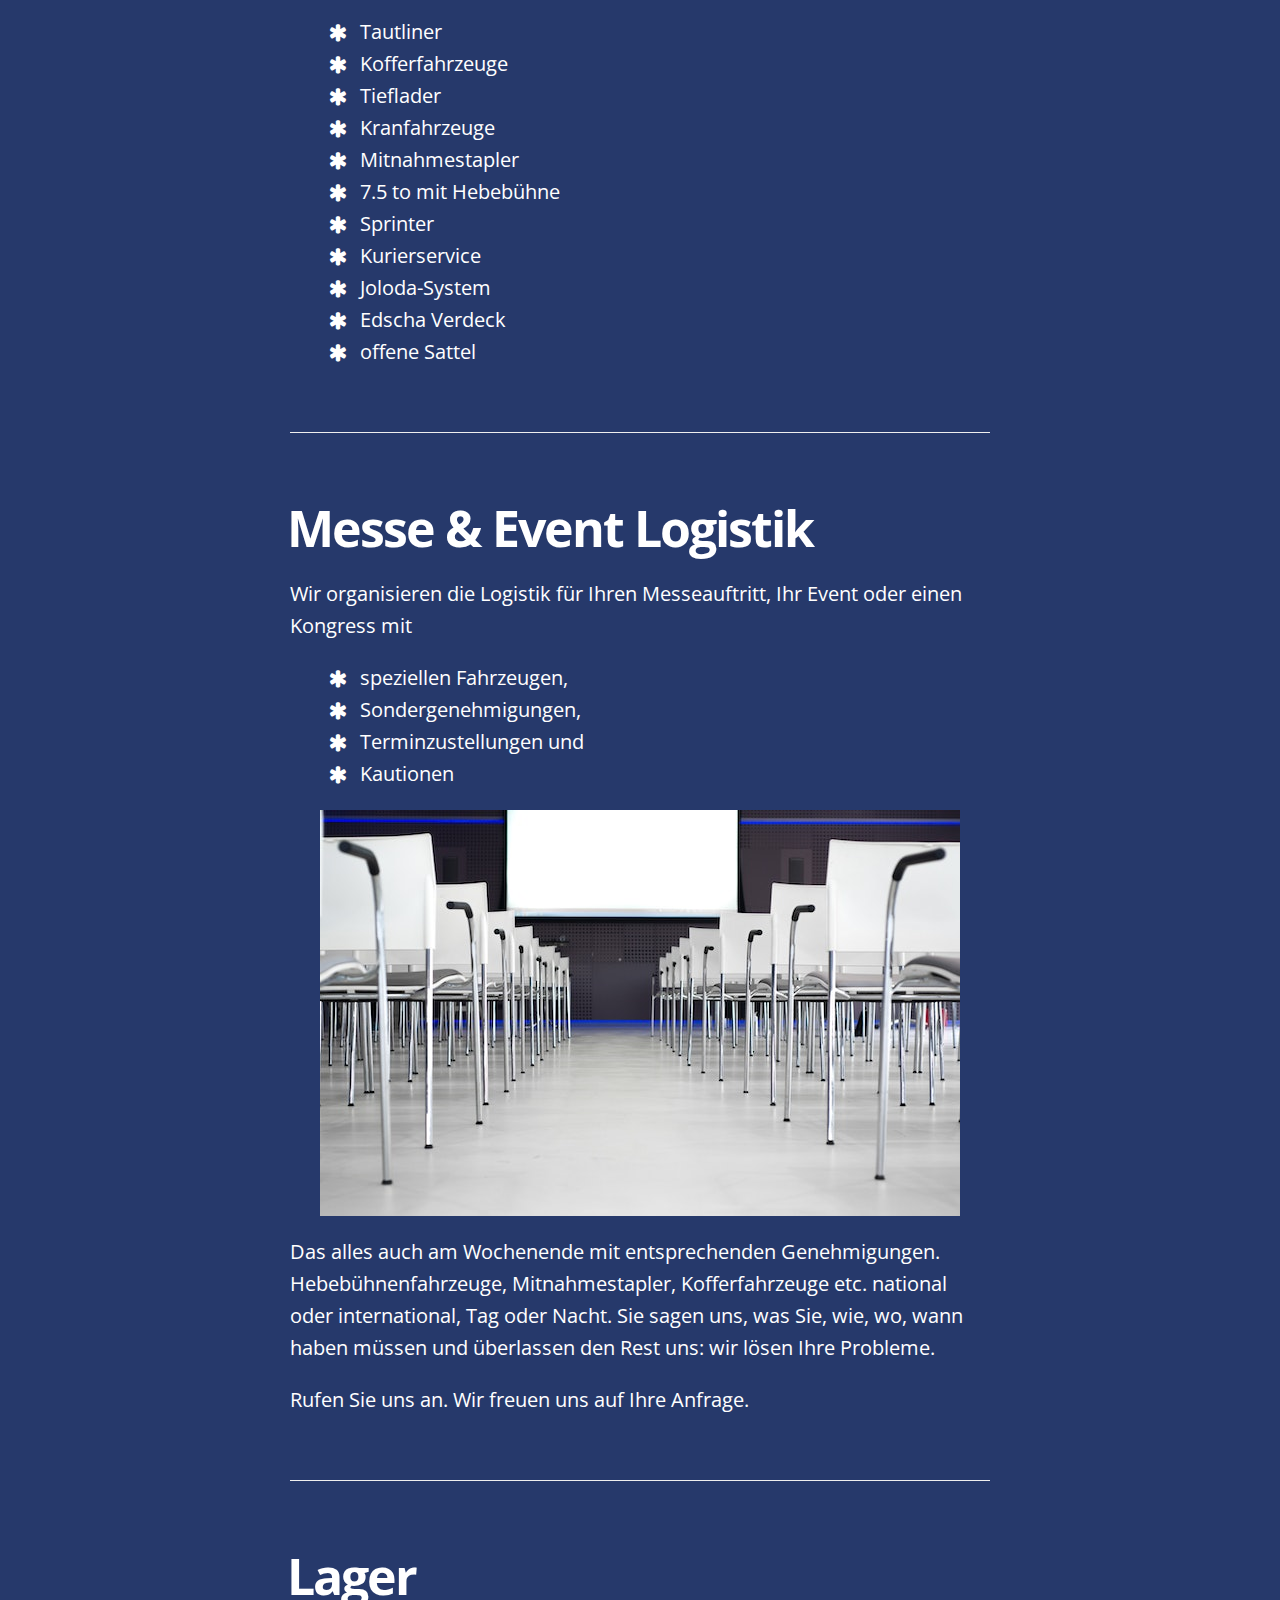
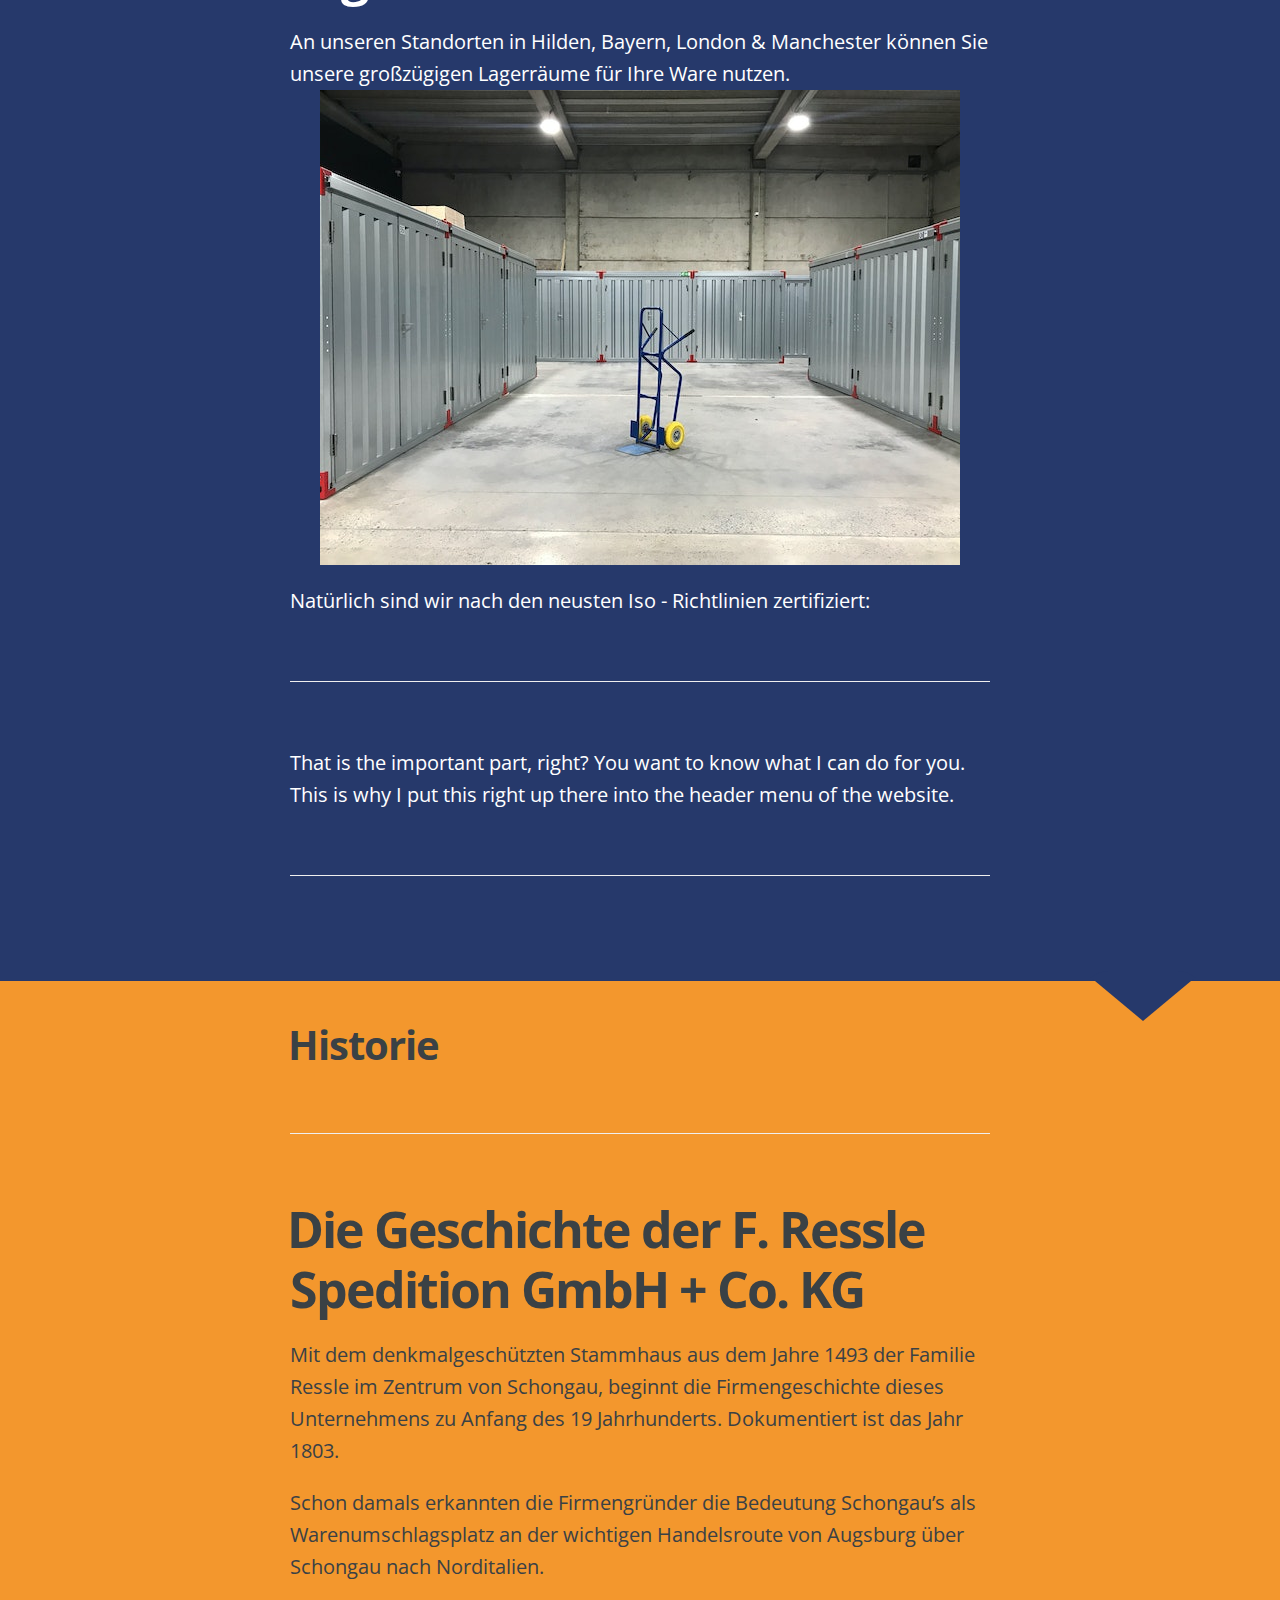
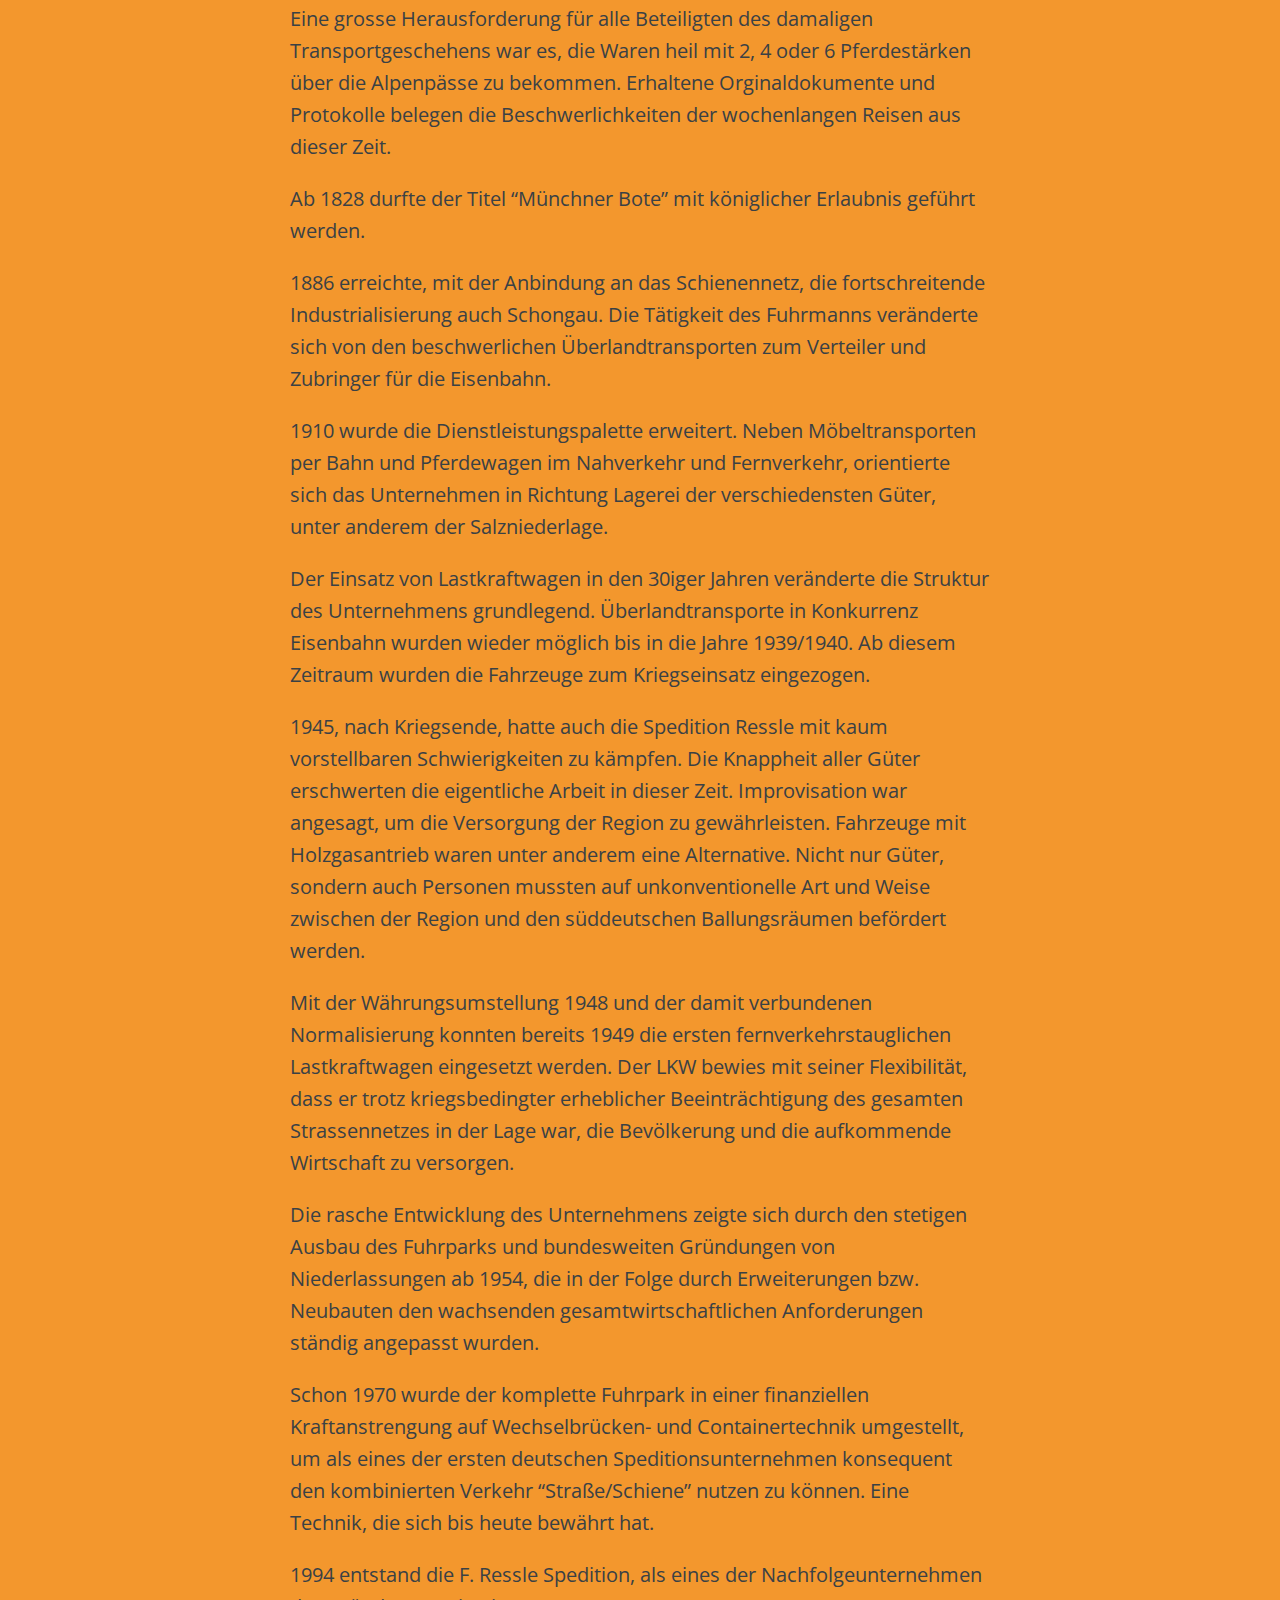
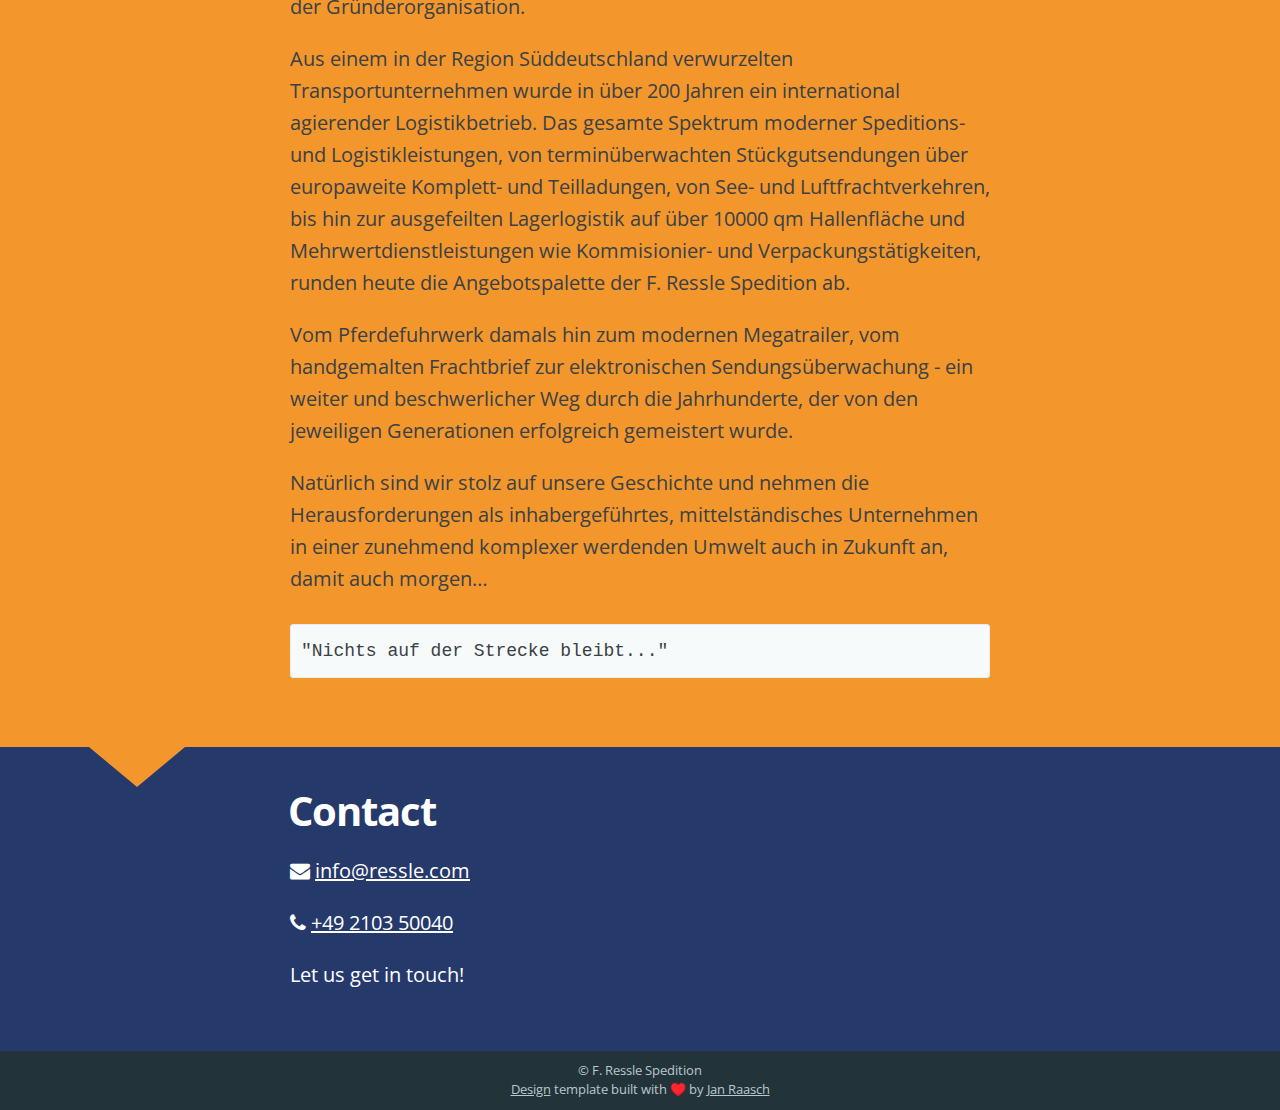
==== commit 7ebd07b8: "Icons geändert, mit Schriftarten experimentiert" ====
--- a/index.html
+++ b/index.html
@@ -5,7 +5,7 @@
 <title>F. Ressle Spedition - Deutschland - England - Messe - Events</title>
 
 
-  <link rel="shortcut icon" href="https://usiedentop.github.io/images/favicon.png" type="image/png"
+  <link rel="shortcut icon" href="https://usiedentop.github.io/images/fr-icon-180x180.png" type="image/png"
 />
 
 
@@ -97,7 +97,7 @@
           color: #BBC7CC;
           background-color: #22343A;
      }
-</style> -->
+</style>
 
 
 
@@ -110,19 +110,21 @@
 <link
   rel="apple-touch-icon"
   sizes="180x180"
-  href="https://usiedentop.github.io/images/apple-touch-icon.png"
-/>
+  href="https://usiedentop.github.io/images/fr-icon-180x180.png"
+/>
+
 <link
   rel="icon"
   type="image/png"
   sizes="32x32"
-  href="https://usiedentop.github.io/images/favicon-32x32.png"
-/>
+  href="https://usiedentop.github.io/images/fr-icon-32x32.png"
+/>
+
 <link
   rel="icon"
   type="image/png"
   sizes="16x16"
-  href="https://usiedentop.github.io/images/favicon-16x16.png"
+  href="https://usiedentop.github.io/images/fr-icon-16x16.png"
 />
 <body>
 
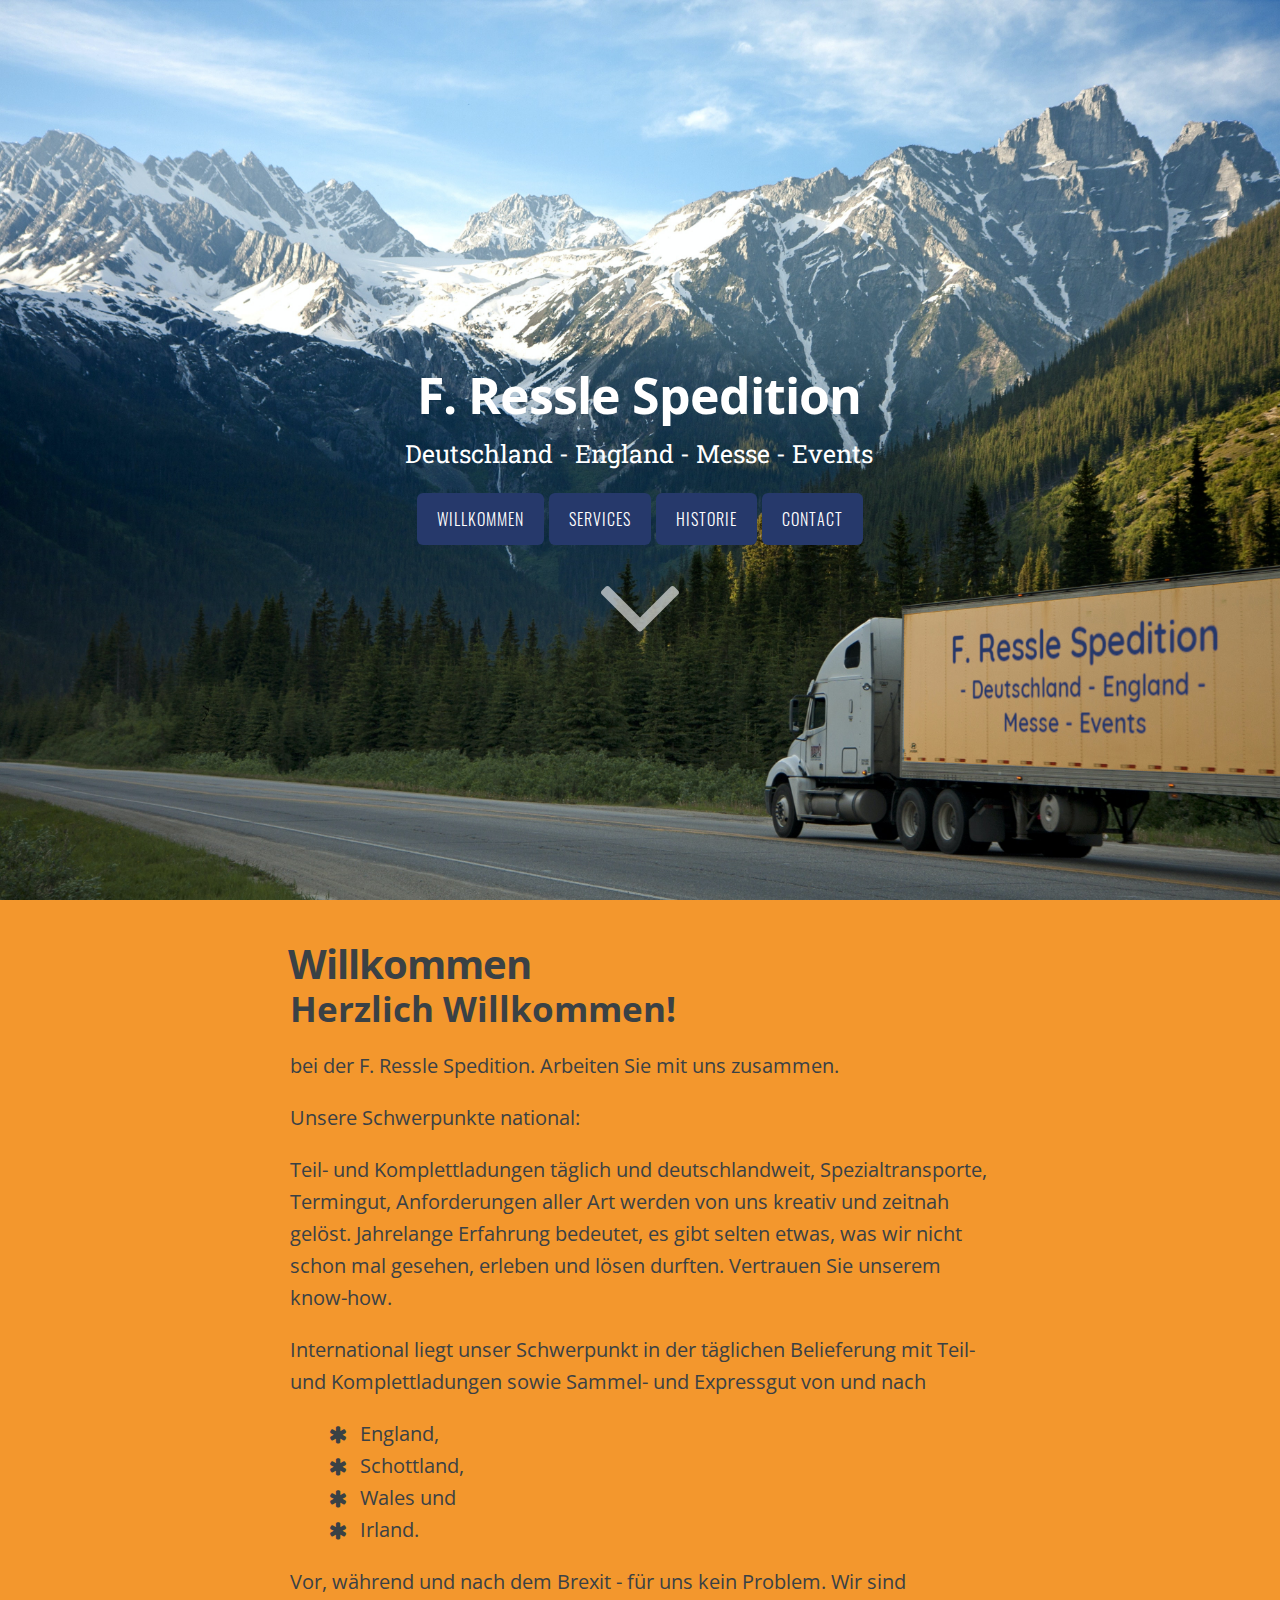
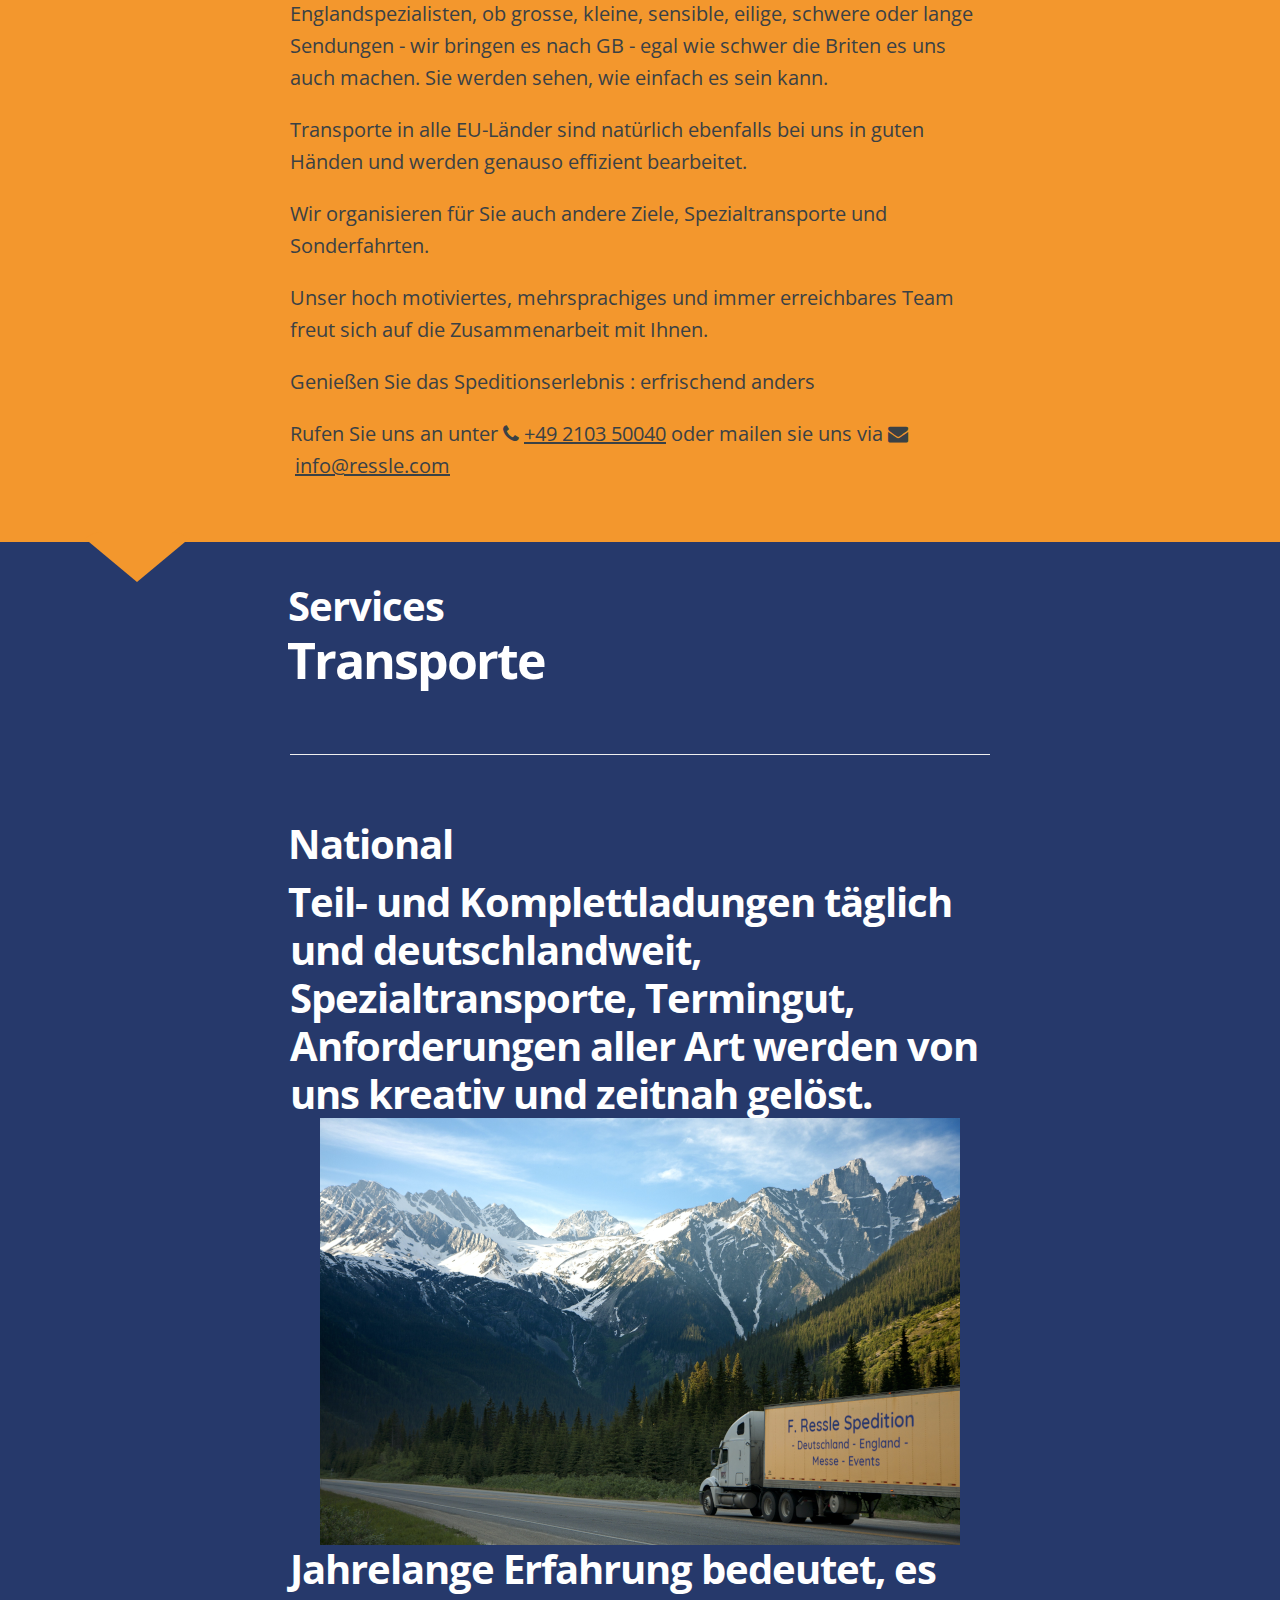
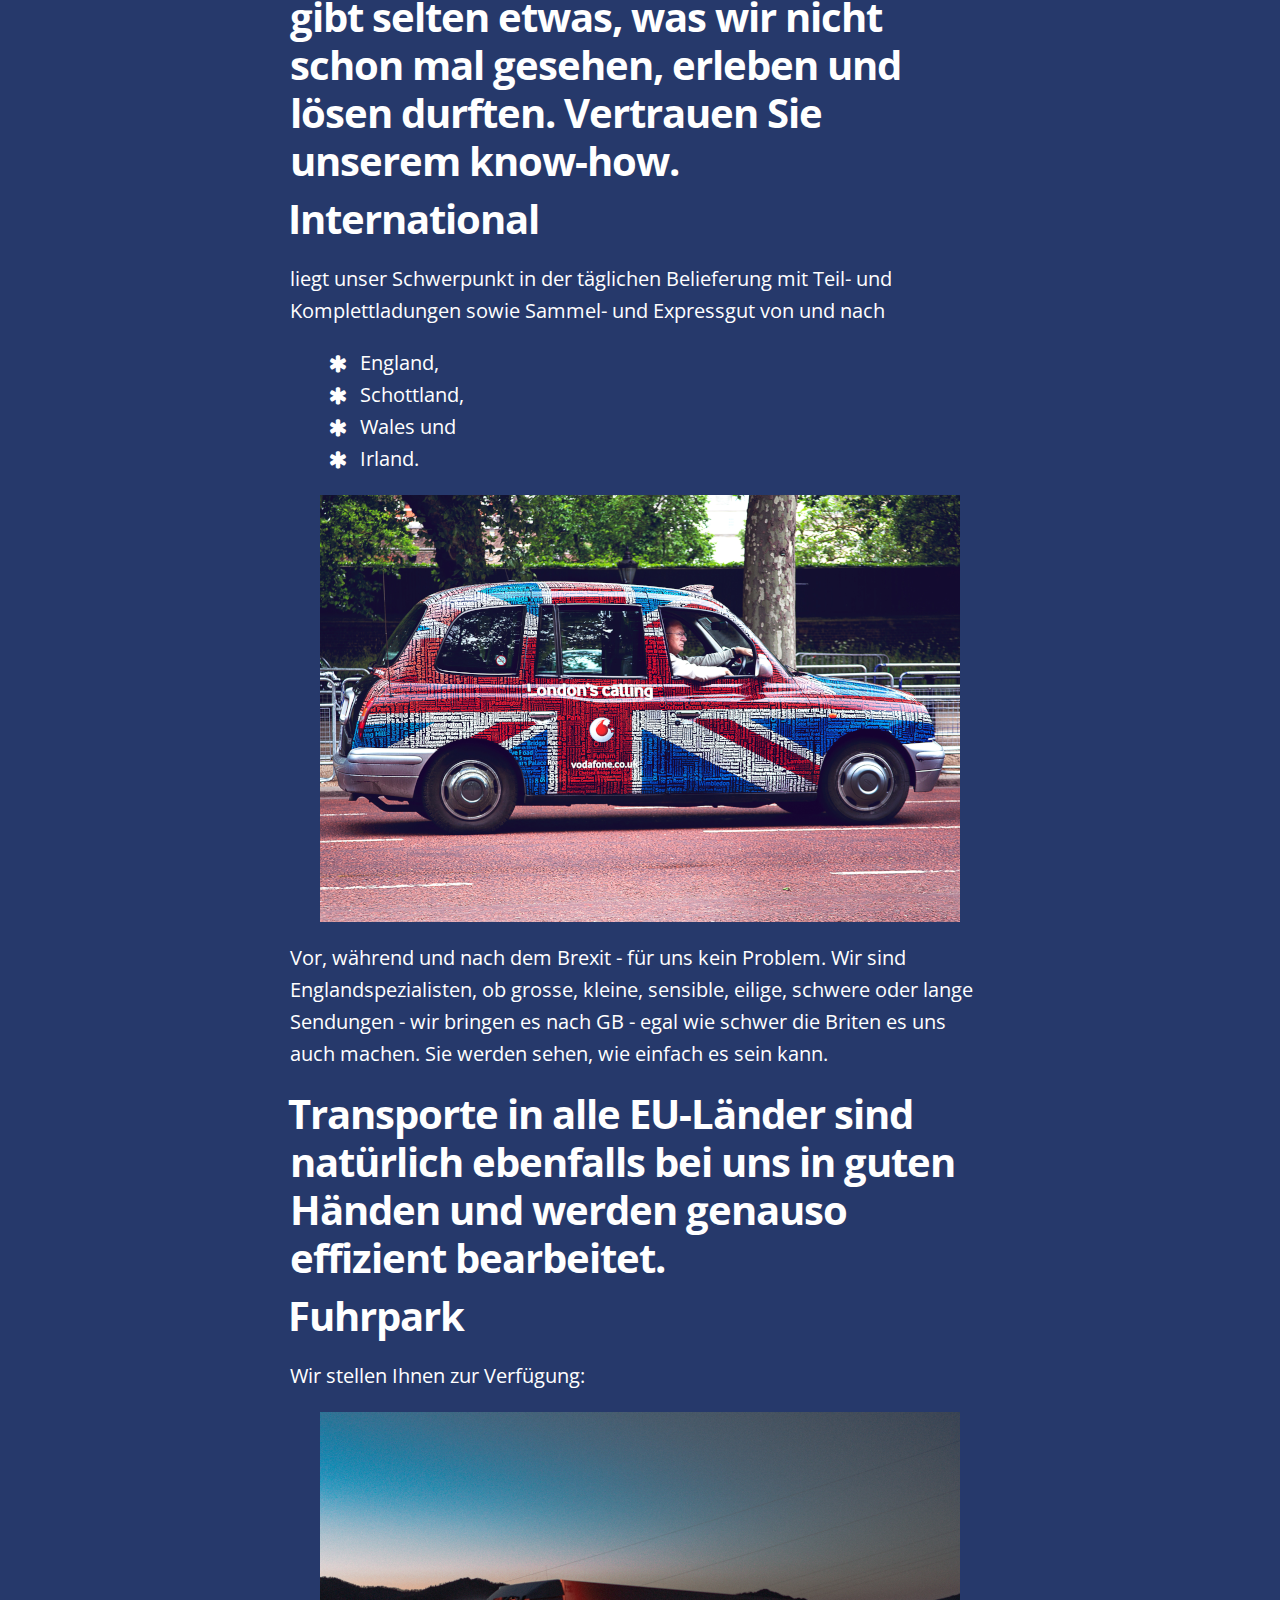
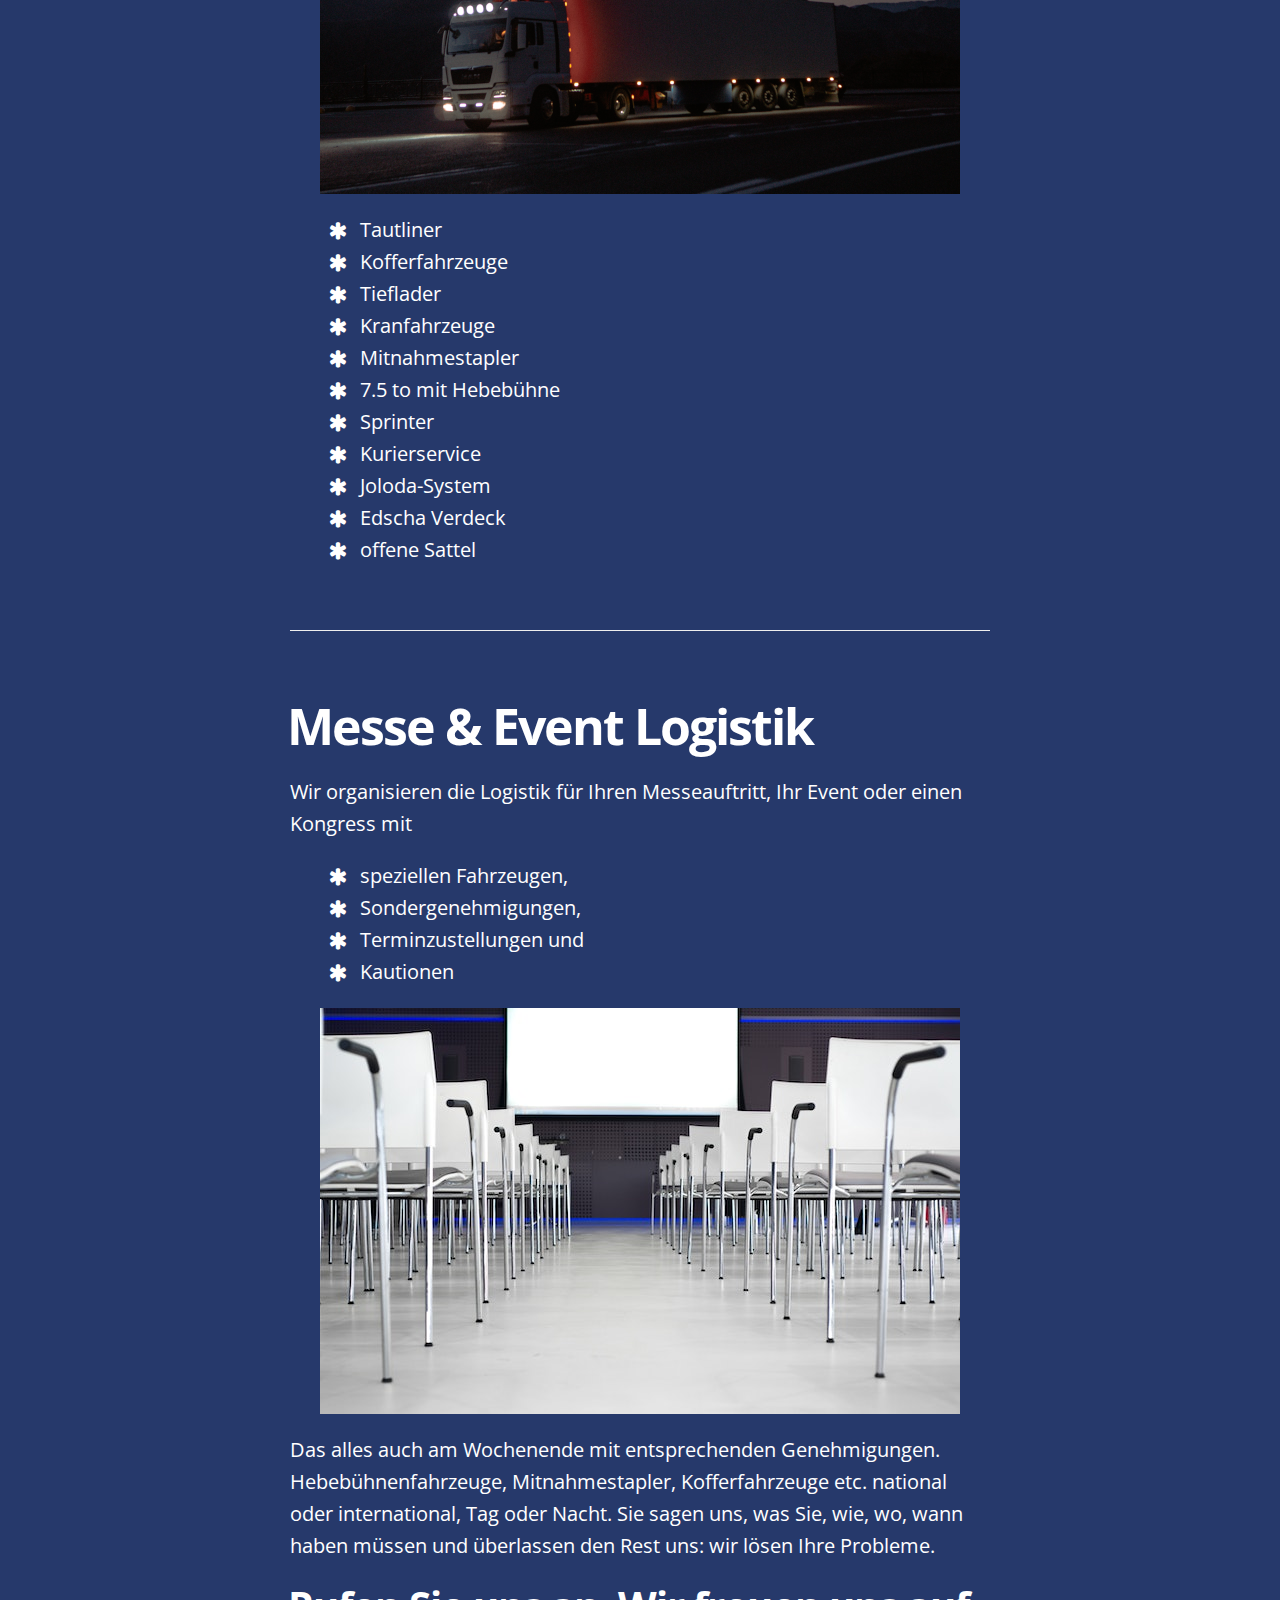
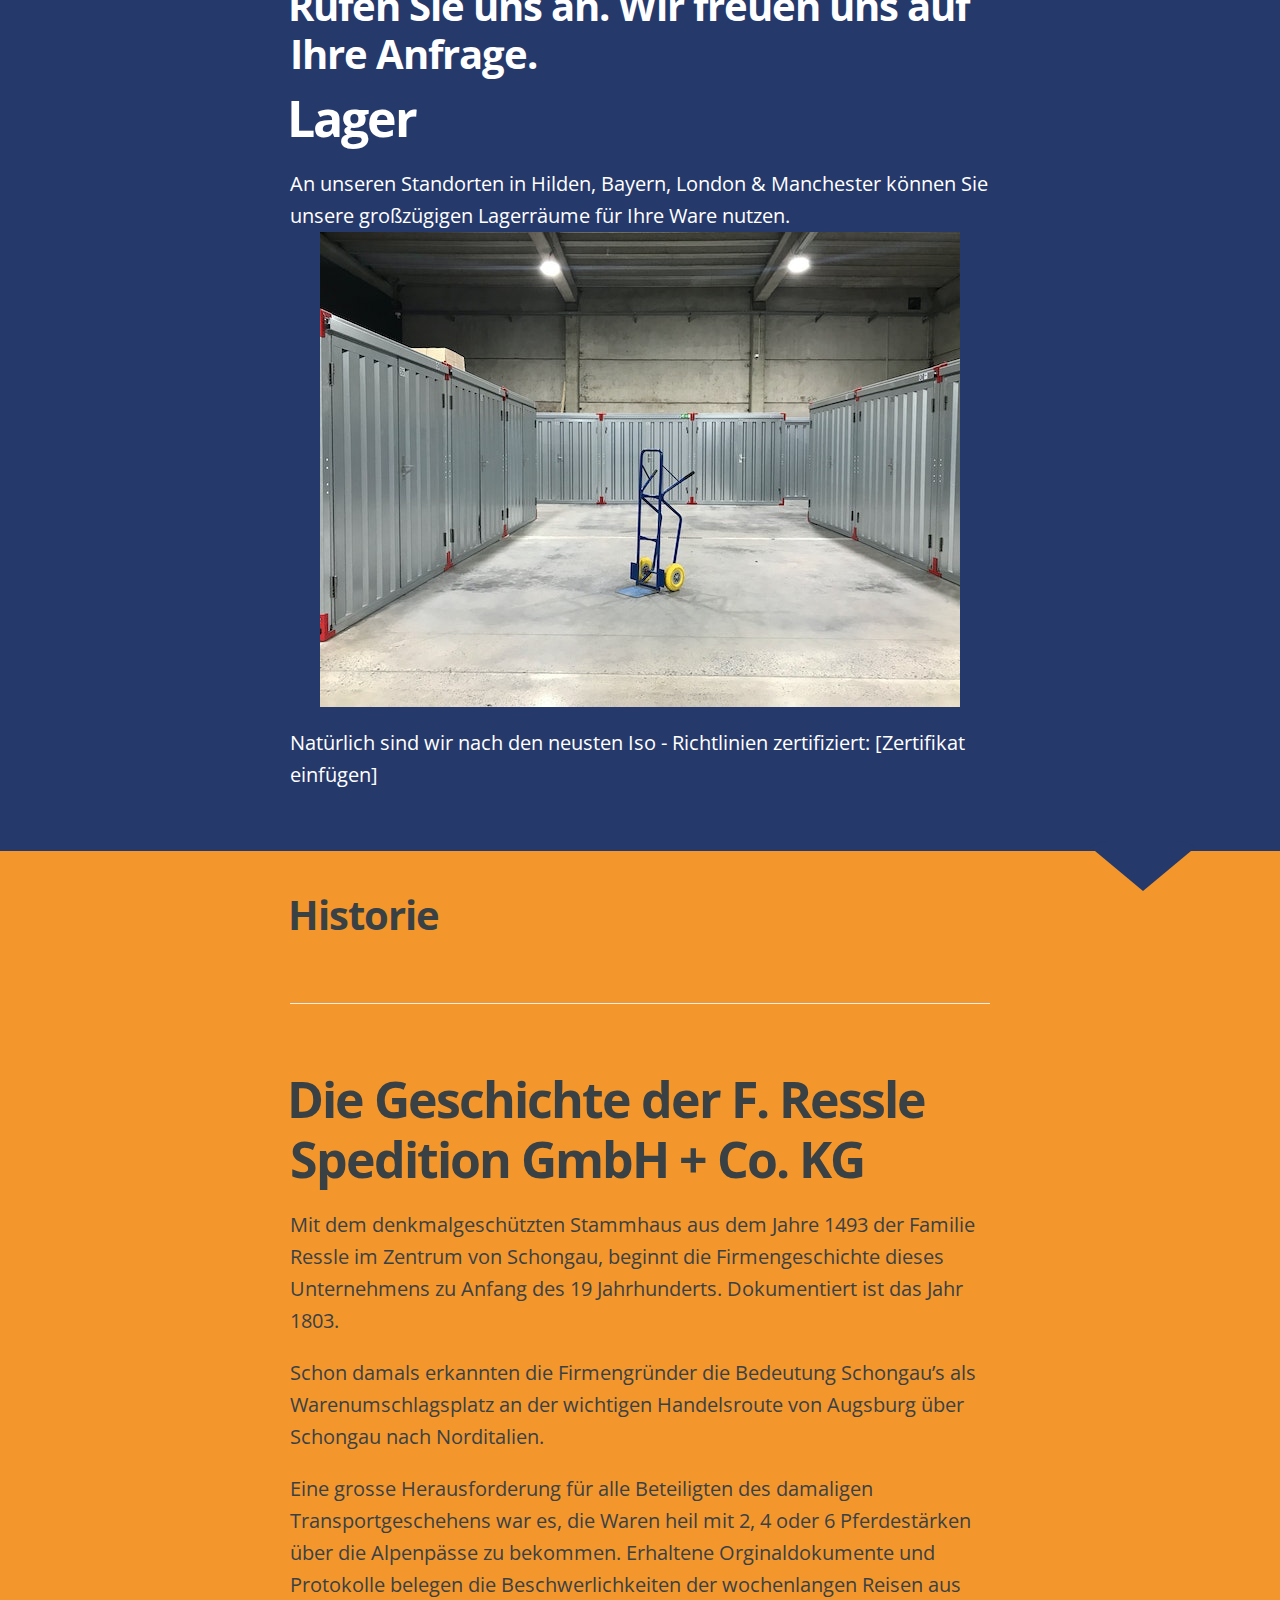
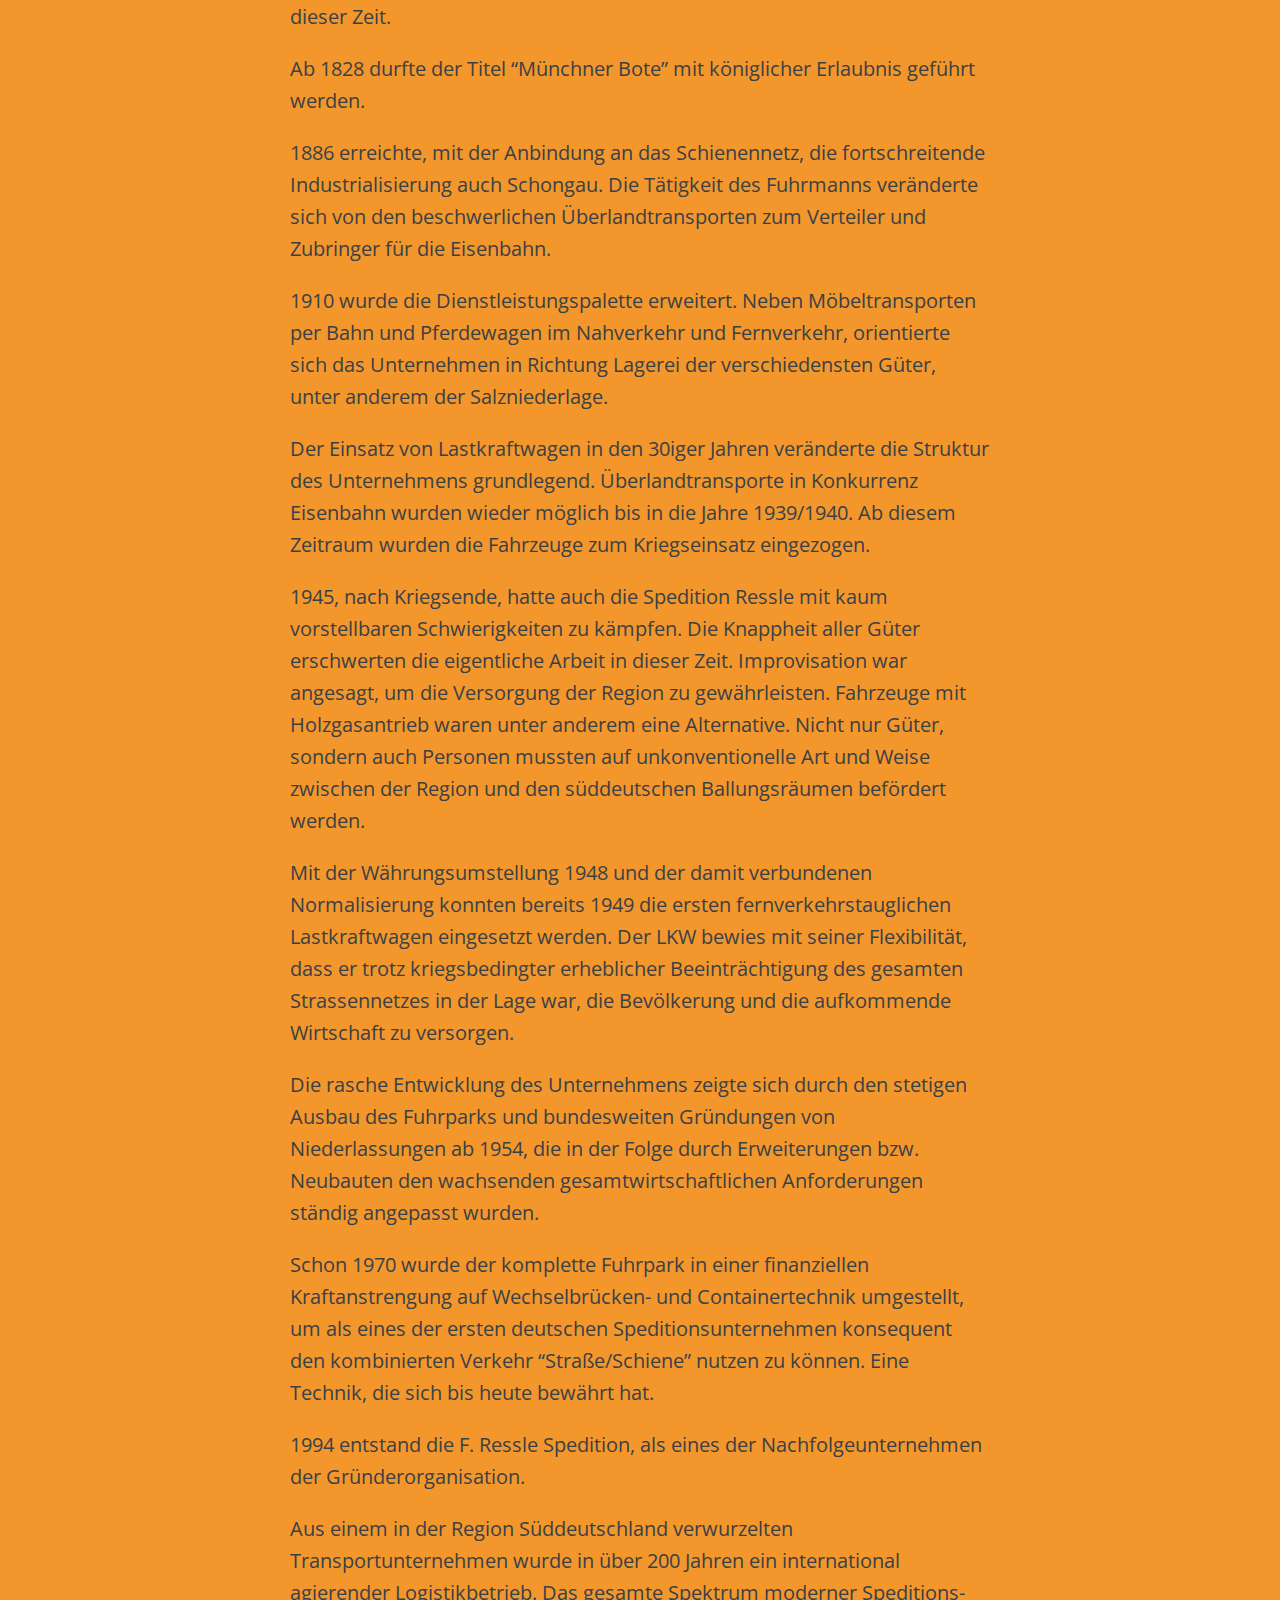
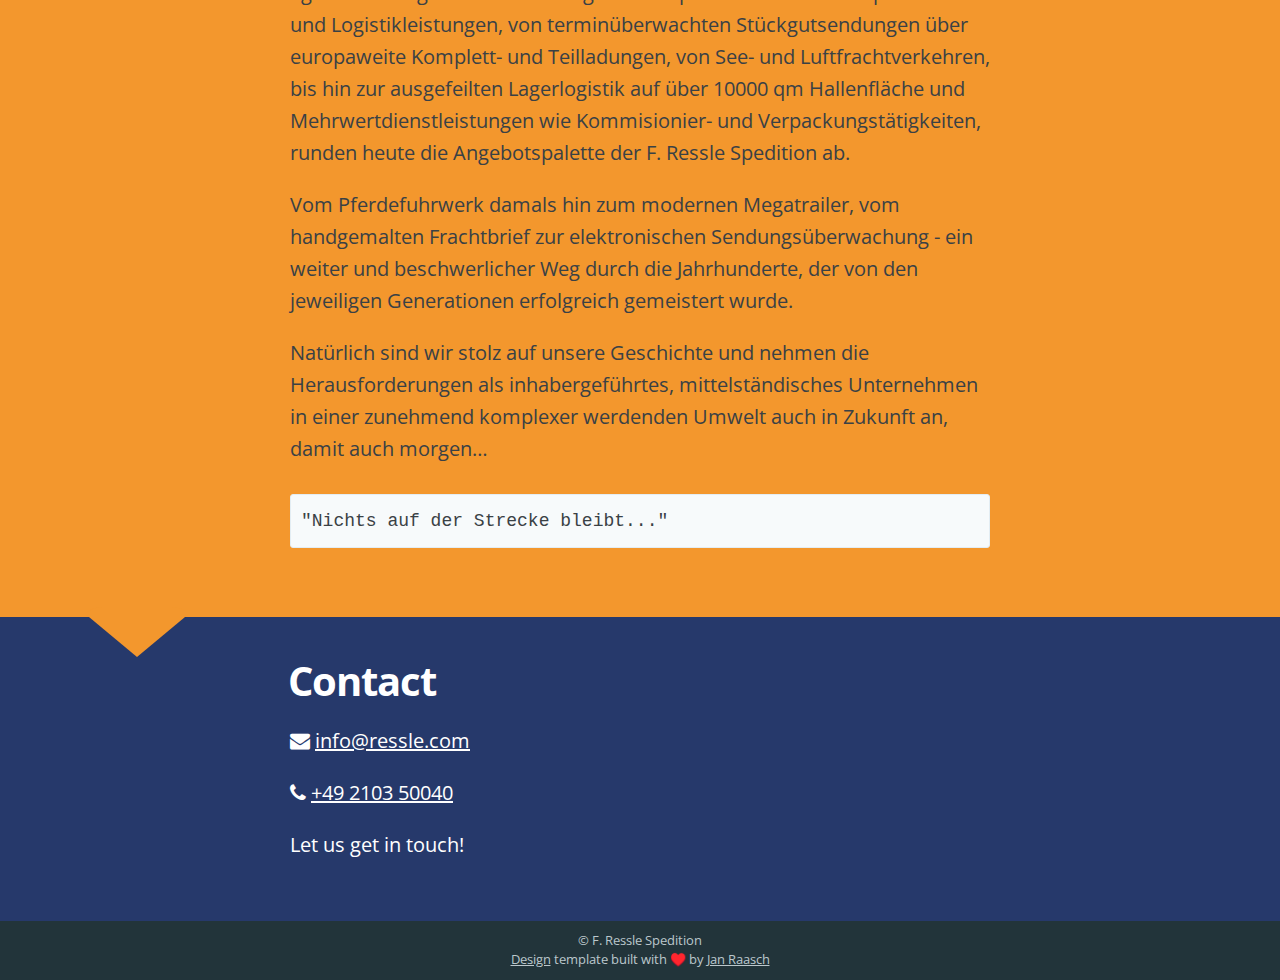
==== commit 252cc370: "Gimp XCF Datei gelöscht" ====
--- a/index.html
+++ b/index.html
@@ -193,8 +193,7 @@
                     <h1 id="transporte">Transporte</h1>
 <hr>
 <h2 id="national">National</h2>
-<p>Teil- und Komplettladungen täglich und deutschlandweit, Spezialtransporte, Termingut, Anforderungen aller Art werden von uns kreativ und zeitnah gelöst. <img src="images/ressle_lkw_mit_aufschrift_640x480.png" alt="Vertrauen Sie unserem Know-How"> Jahrelange Erfahrung bedeutet, es gibt selten etwas, was wir nicht schon mal gesehen, erleben und lösen durften. Vertrauen Sie unserem know-how.</p>
-<hr>
+<h2 id="teil--und-komplettladungen-täglich-und-deutschlandweit-spezialtransporte-termingut-anforderungen-aller-art-werden-von-uns-kreativ-und-zeitnah-gelöst-vertrauen-sie-unserem-know-howimagesressle_lkw_mit_aufschrift_640x480png-jahrelange-erfahrung-bedeutet-es-gibt-selten-etwas-was-wir-nicht-schon-mal-gesehen-erleben-und-lösen-durften-vertrauen-sie-unserem-know-how">Teil- und Komplettladungen täglich und deutschlandweit, Spezialtransporte, Termingut, Anforderungen aller Art werden von uns kreativ und zeitnah gelöst. <img src="images/ressle_lkw_mit_aufschrift_640x480.png" alt="Vertrauen Sie unserem Know-How"> Jahrelange Erfahrung bedeutet, es gibt selten etwas, was wir nicht schon mal gesehen, erleben und lösen durften. Vertrauen Sie unserem know-how.</h2>
 <h2 id="international">International</h2>
 <p>liegt unser Schwerpunkt in der täglichen Belieferung mit Teil- und Komplettladungen sowie Sammel- und Expressgut von und nach</p>
 <ul>
@@ -205,8 +204,7 @@
 </ul>
 <p><img src="images/2023-02-18_Ressle_London_Cab_640x480.png" alt="Auf nach England!"></p>
 <p>Vor, während und nach dem Brexit - für uns kein Problem. Wir sind Englandspezialisten, ob grosse, kleine, sensible, eilige, schwere oder lange Sendungen - wir bringen es nach GB - egal wie schwer die Briten es uns auch machen. Sie werden sehen, wie einfach es sein kann.</p>
-<p>Transporte in alle EU-Länder sind natürlich ebenfalls bei uns in guten Händen und werden genauso effizient bearbeitet.</p>
-<hr>
+<h2 id="transporte-in-alle-eu-länder-sind-natürlich-ebenfalls-bei-uns-in-guten-händen-und-werden-genauso-effizient-bearbeitet">Transporte in alle EU-Länder sind natürlich ebenfalls bei uns in guten Händen und werden genauso effizient bearbeitet.</h2>
 <h2 id="fuhrpark">Fuhrpark</h2>
 <p>Wir stellen Ihnen zur Verfügung:</p>
 <p><img src="images/2023-02-18_ressle_fuhrpark.png" alt="Furhpark"></p>
@@ -234,15 +232,11 @@
 </ul>
 <p><img src="images/bestuhlung-klein.jpg" alt="Wir erledigen die komplette Logistik. Sondergenehmigungen, spezial Fahrzeuge, Sonntags-LKW-Fahrten."></p>
 <p>Das alles auch am Wochenende mit entsprechenden Genehmigungen. Hebebühnenfahrzeuge, Mitnahmestapler, Kofferfahrzeuge etc. national oder international, Tag oder Nacht. Sie sagen uns, was Sie, wie, wo, wann haben müssen und überlassen den Rest uns: wir lösen Ihre Probleme.</p>
-<p>Rufen Sie uns an. Wir freuen uns auf Ihre Anfrage.</p>
-<hr>
+<h2 id="rufen-sie-uns-an-wir-freuen-uns-auf-ihre-anfrage">Rufen Sie uns an. Wir freuen uns auf Ihre Anfrage.</h2>
 <h1 id="lager">Lager</h1>
 <p>An unseren Standorten in Hilden, Bayern, London &amp; Manchester können Sie unsere großzügigen Lagerräume für Ihre Ware nutzen.
 <img src="images/2023-02-18_ressle_lager_640x480.jpg" alt="Auf nach England!"></p>
-<p>Natürlich sind wir nach den neusten Iso - Richtlinien zertifiziert:</p>
-<hr>
-<p>That is the important part, right? You want to know what I can do for you. This is why I put this right up there into the header menu of the website.</p>
-<hr>
+<p>Natürlich sind wir nach den neusten Iso - Richtlinien zertifiziert: [Zertifikat einfügen]</p>
 
                 </section>
             </article>
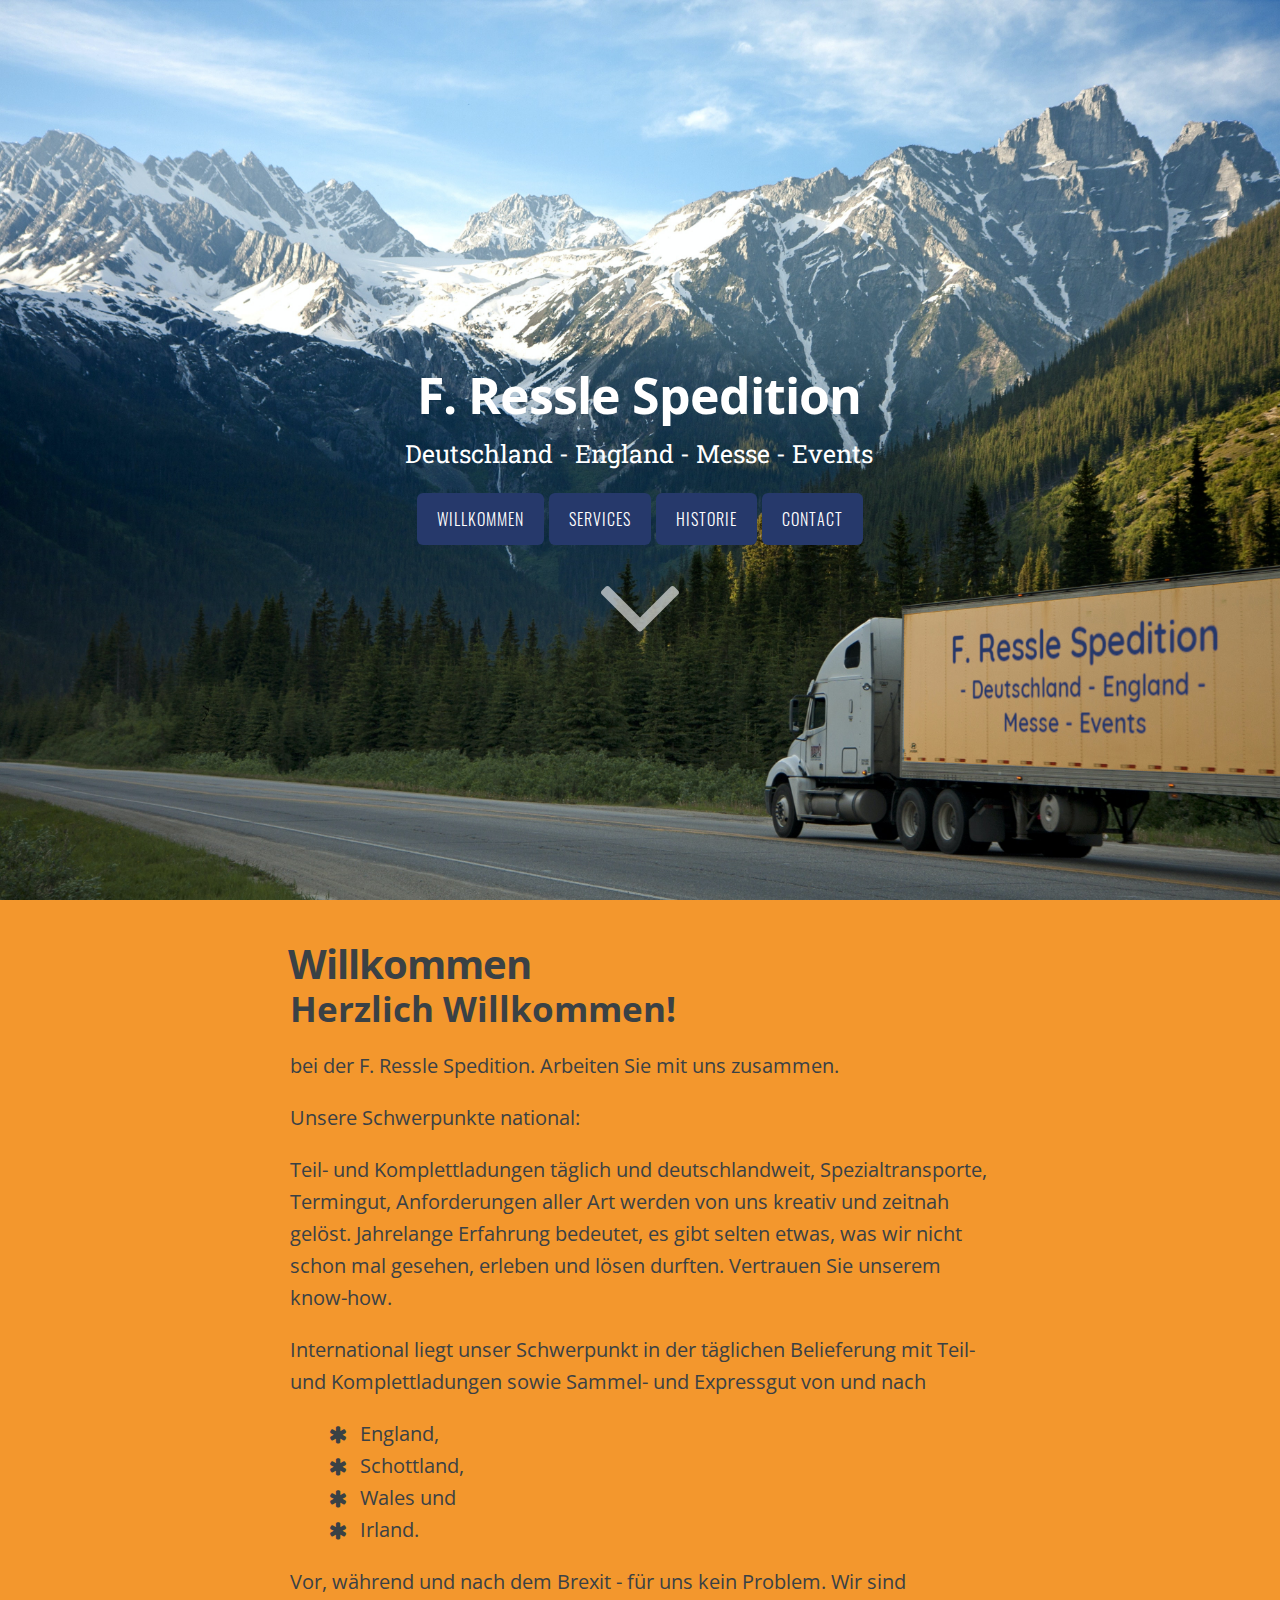
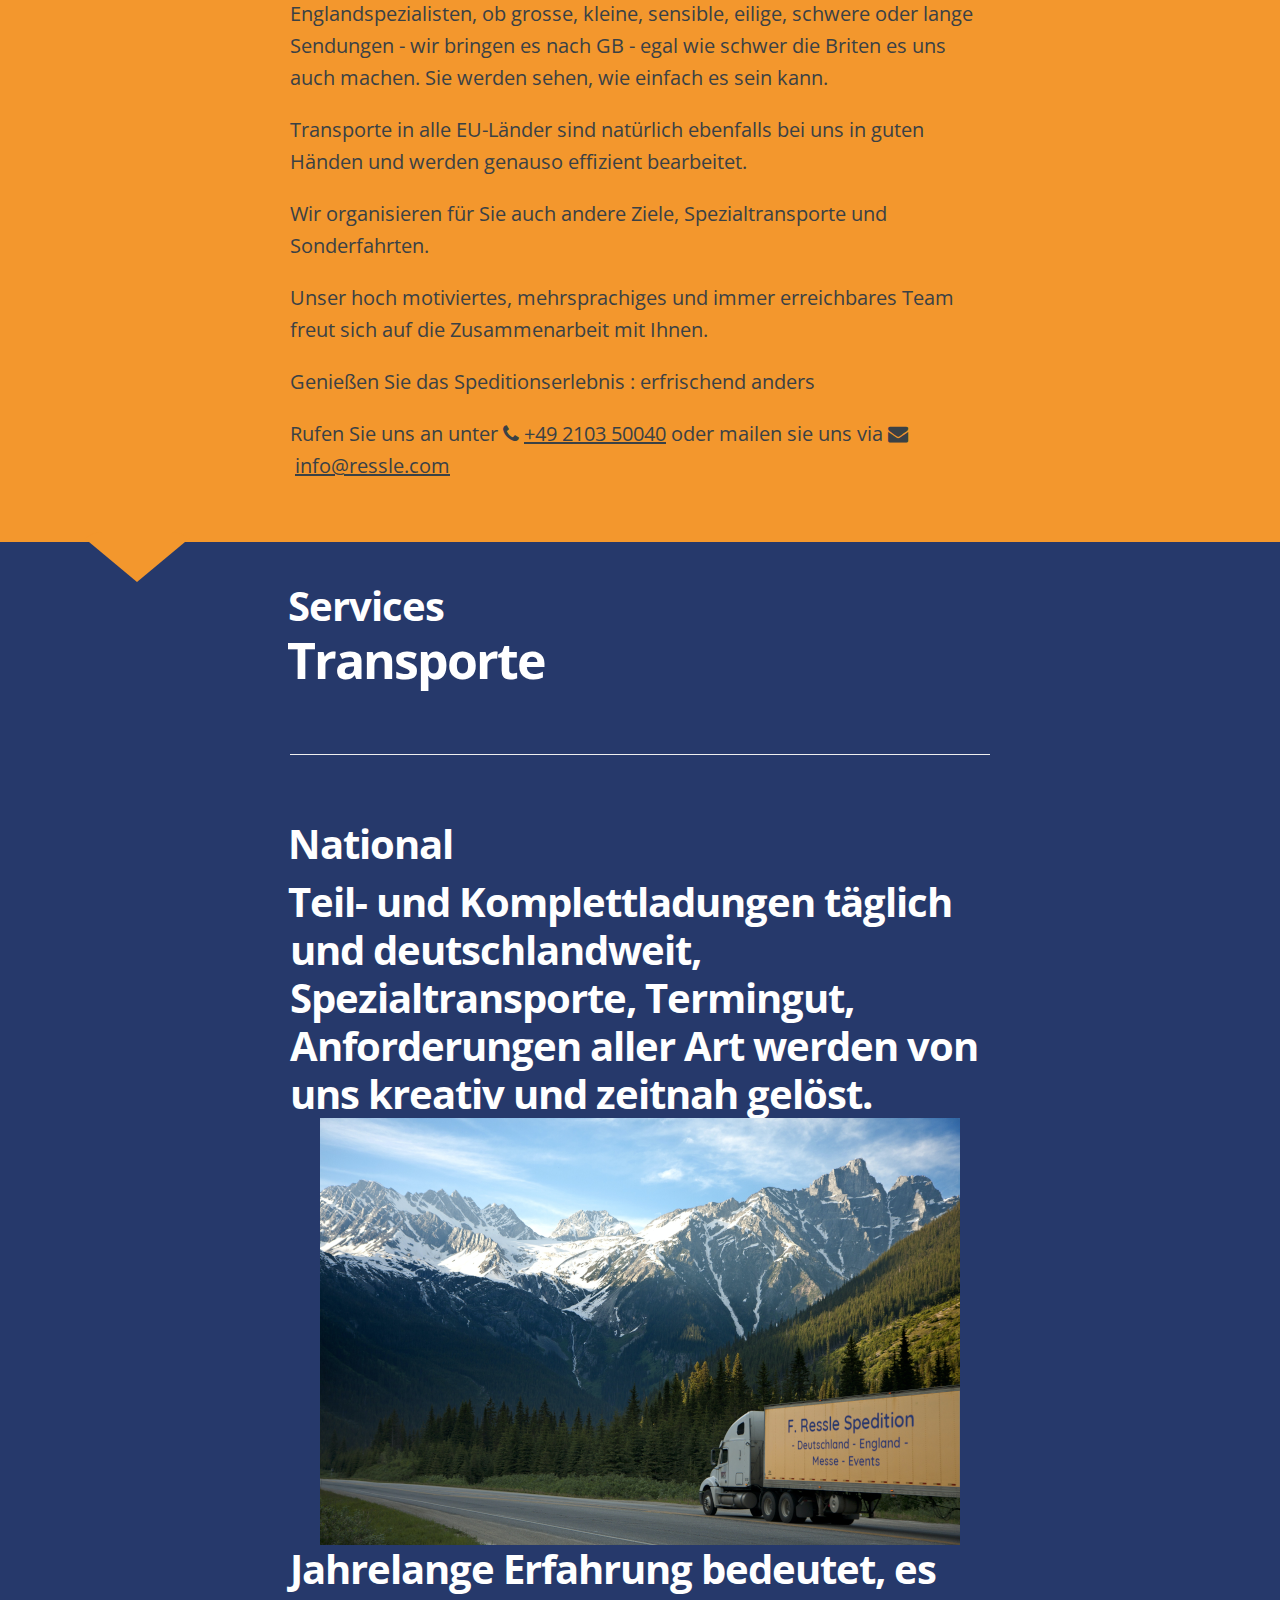
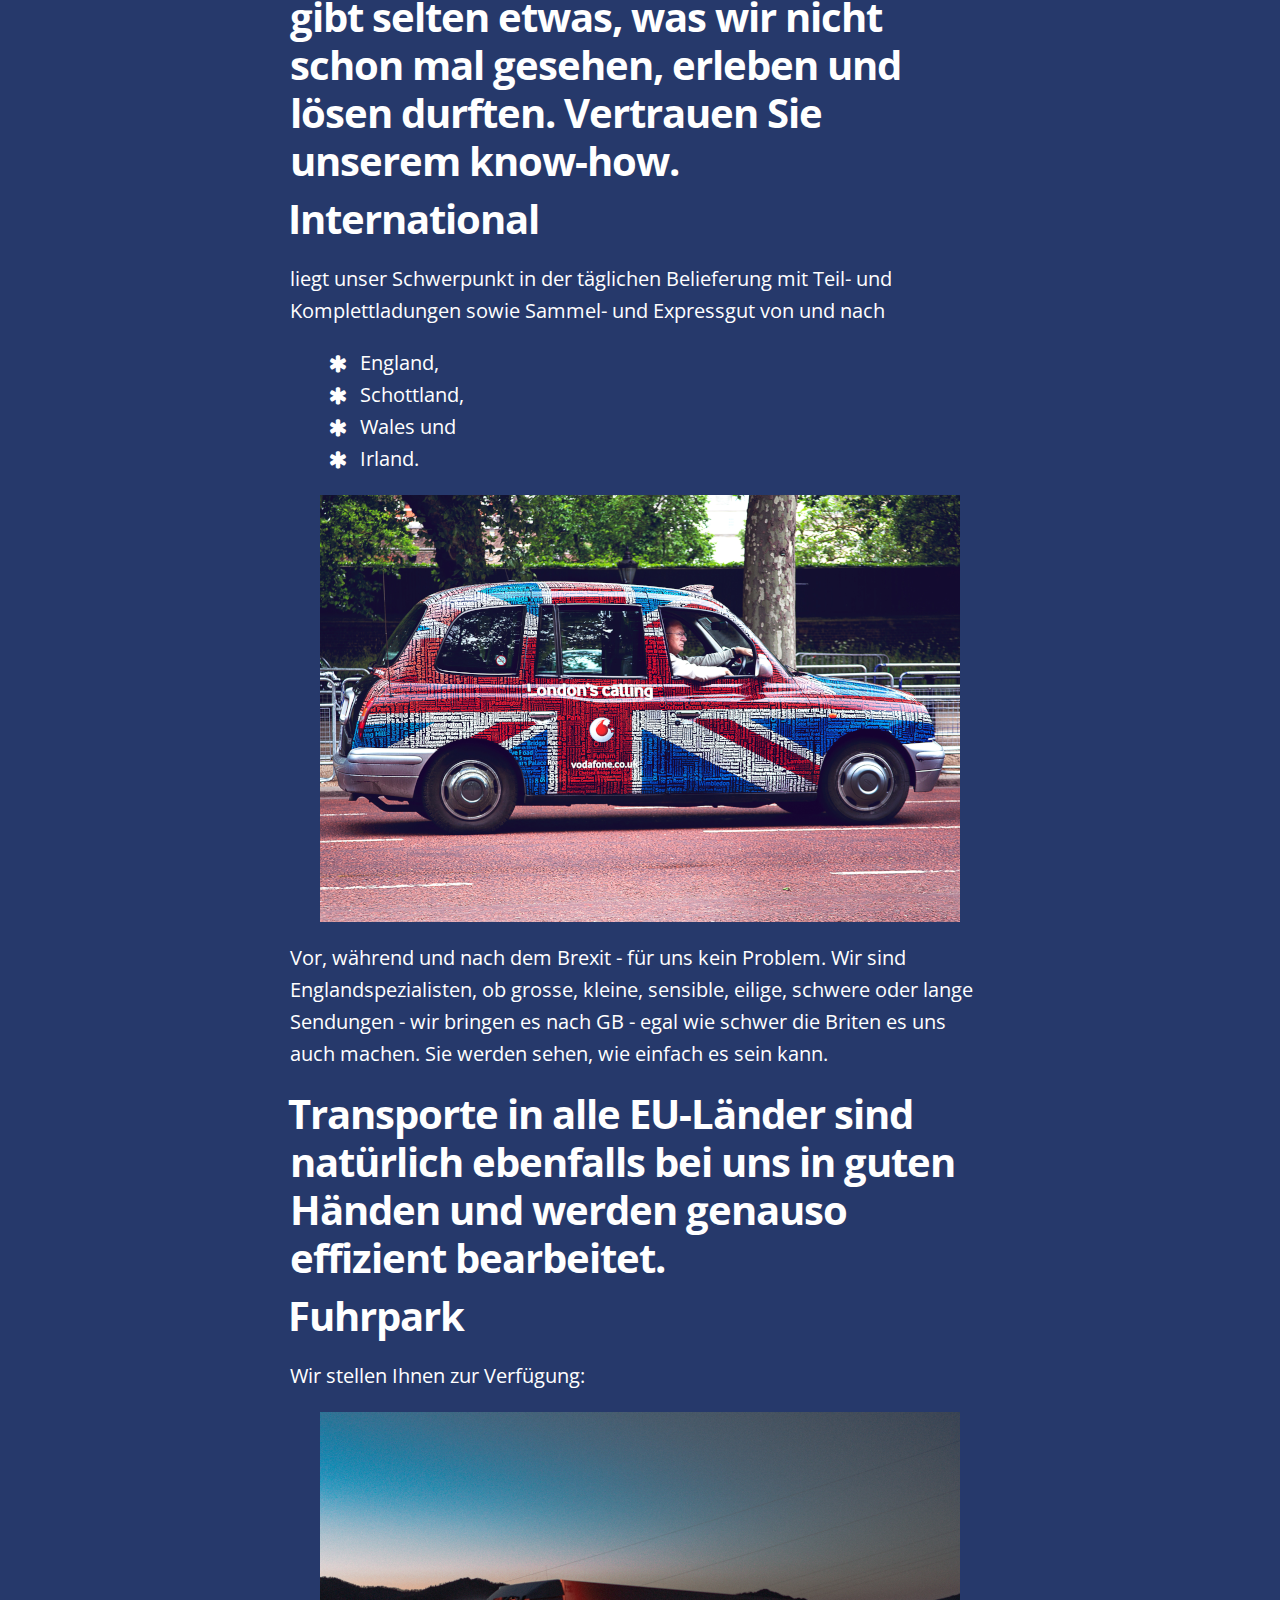
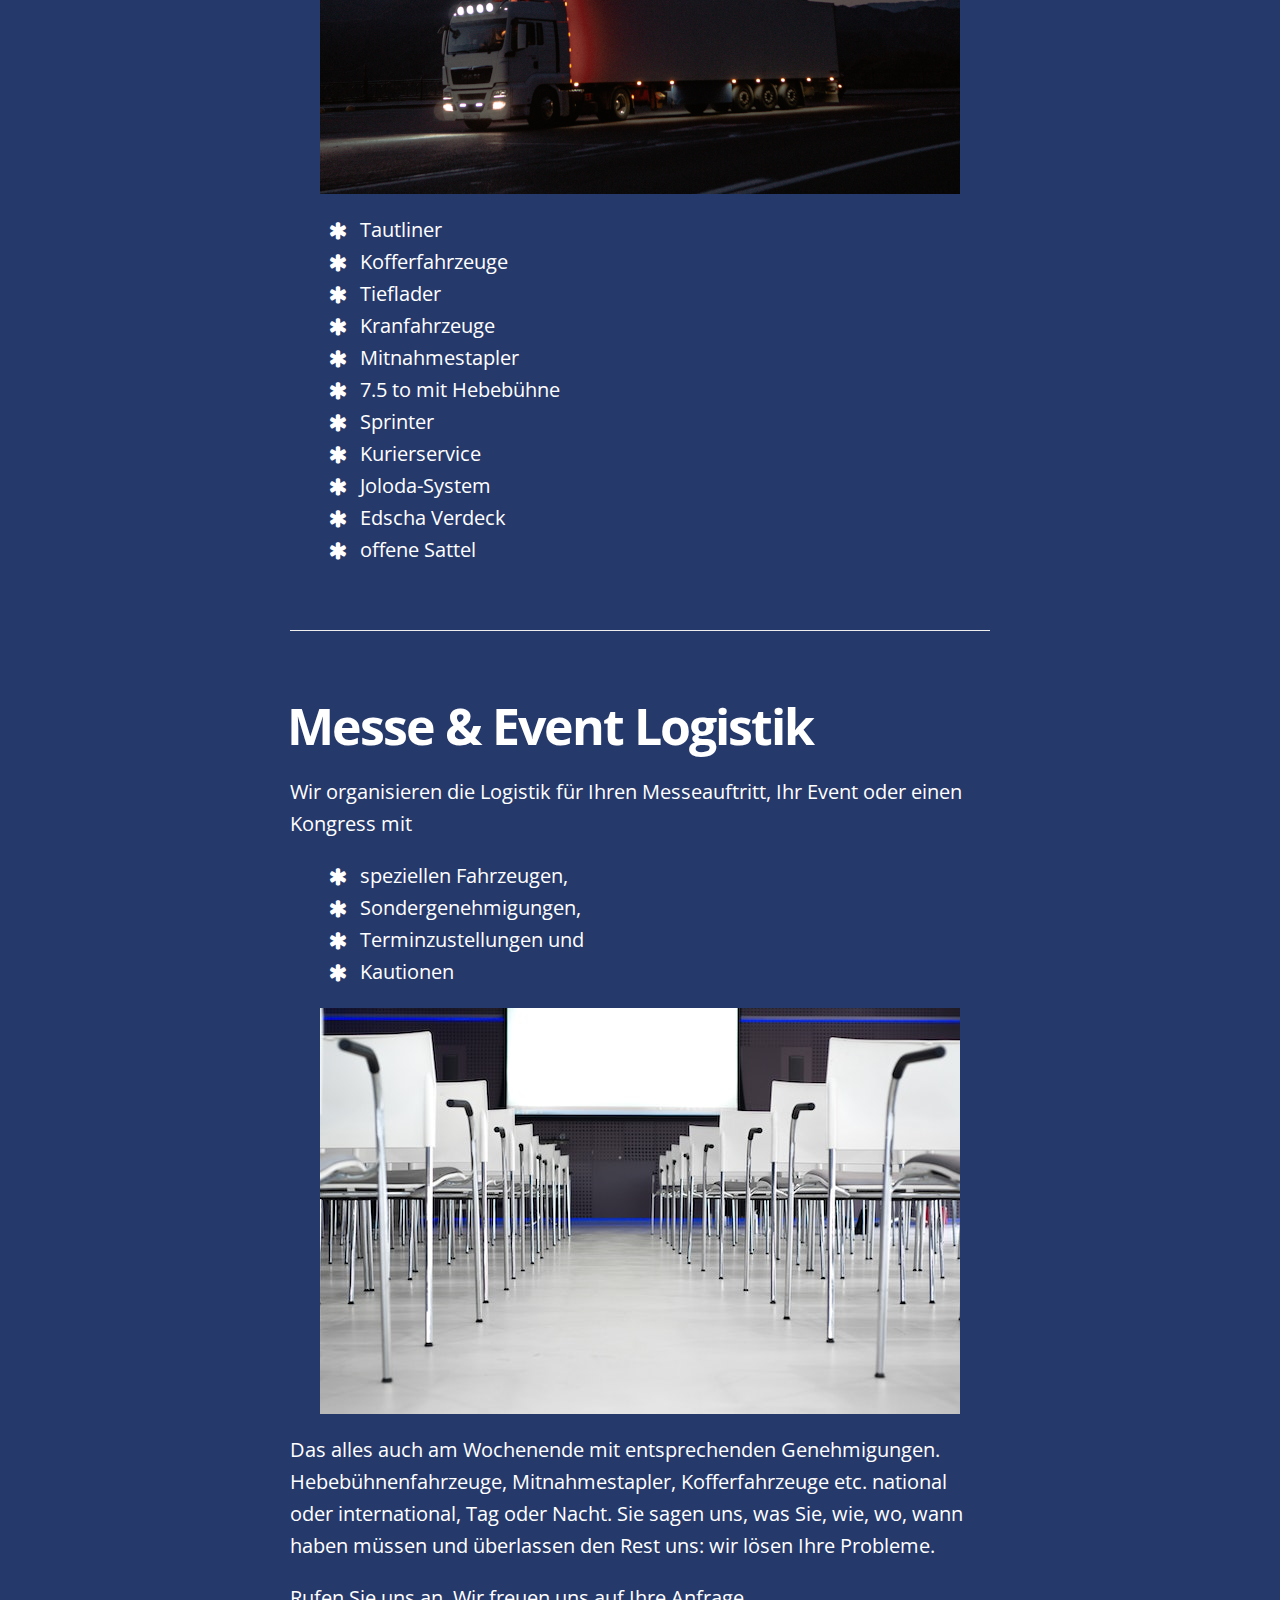
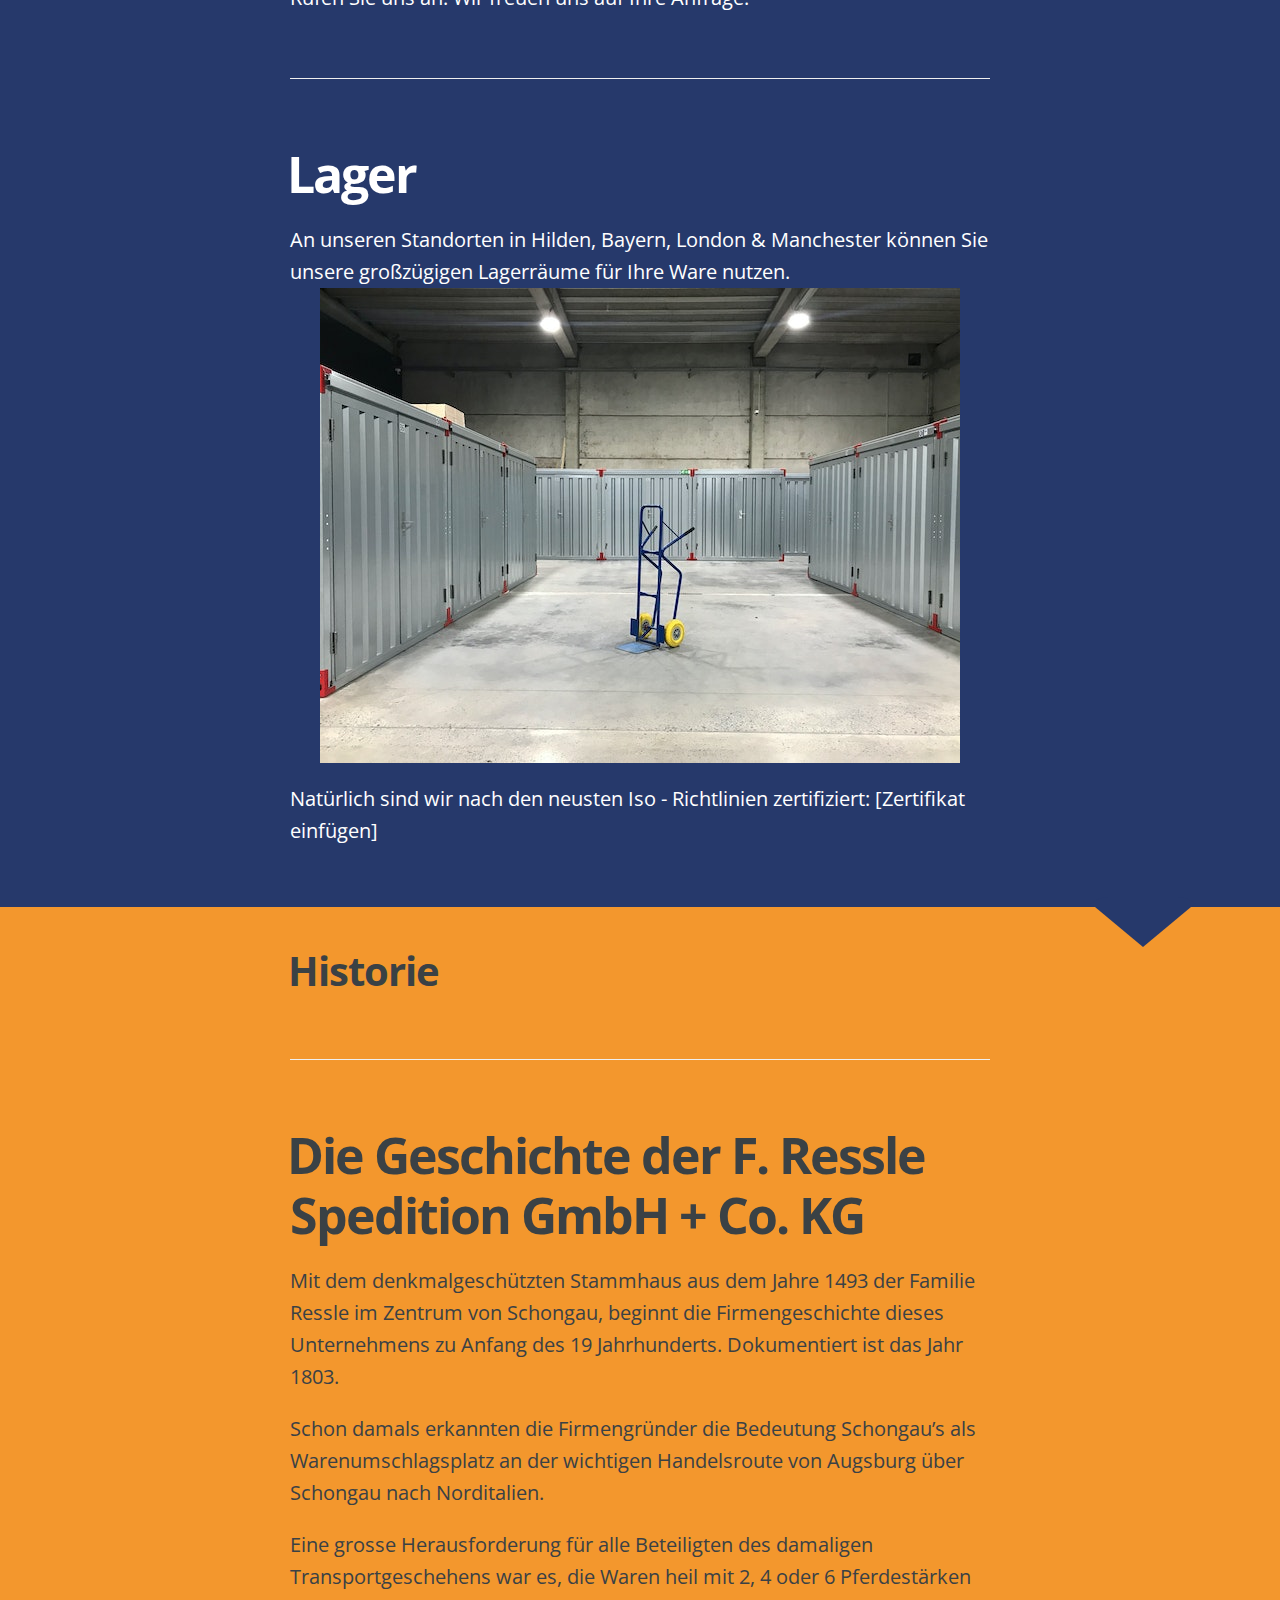
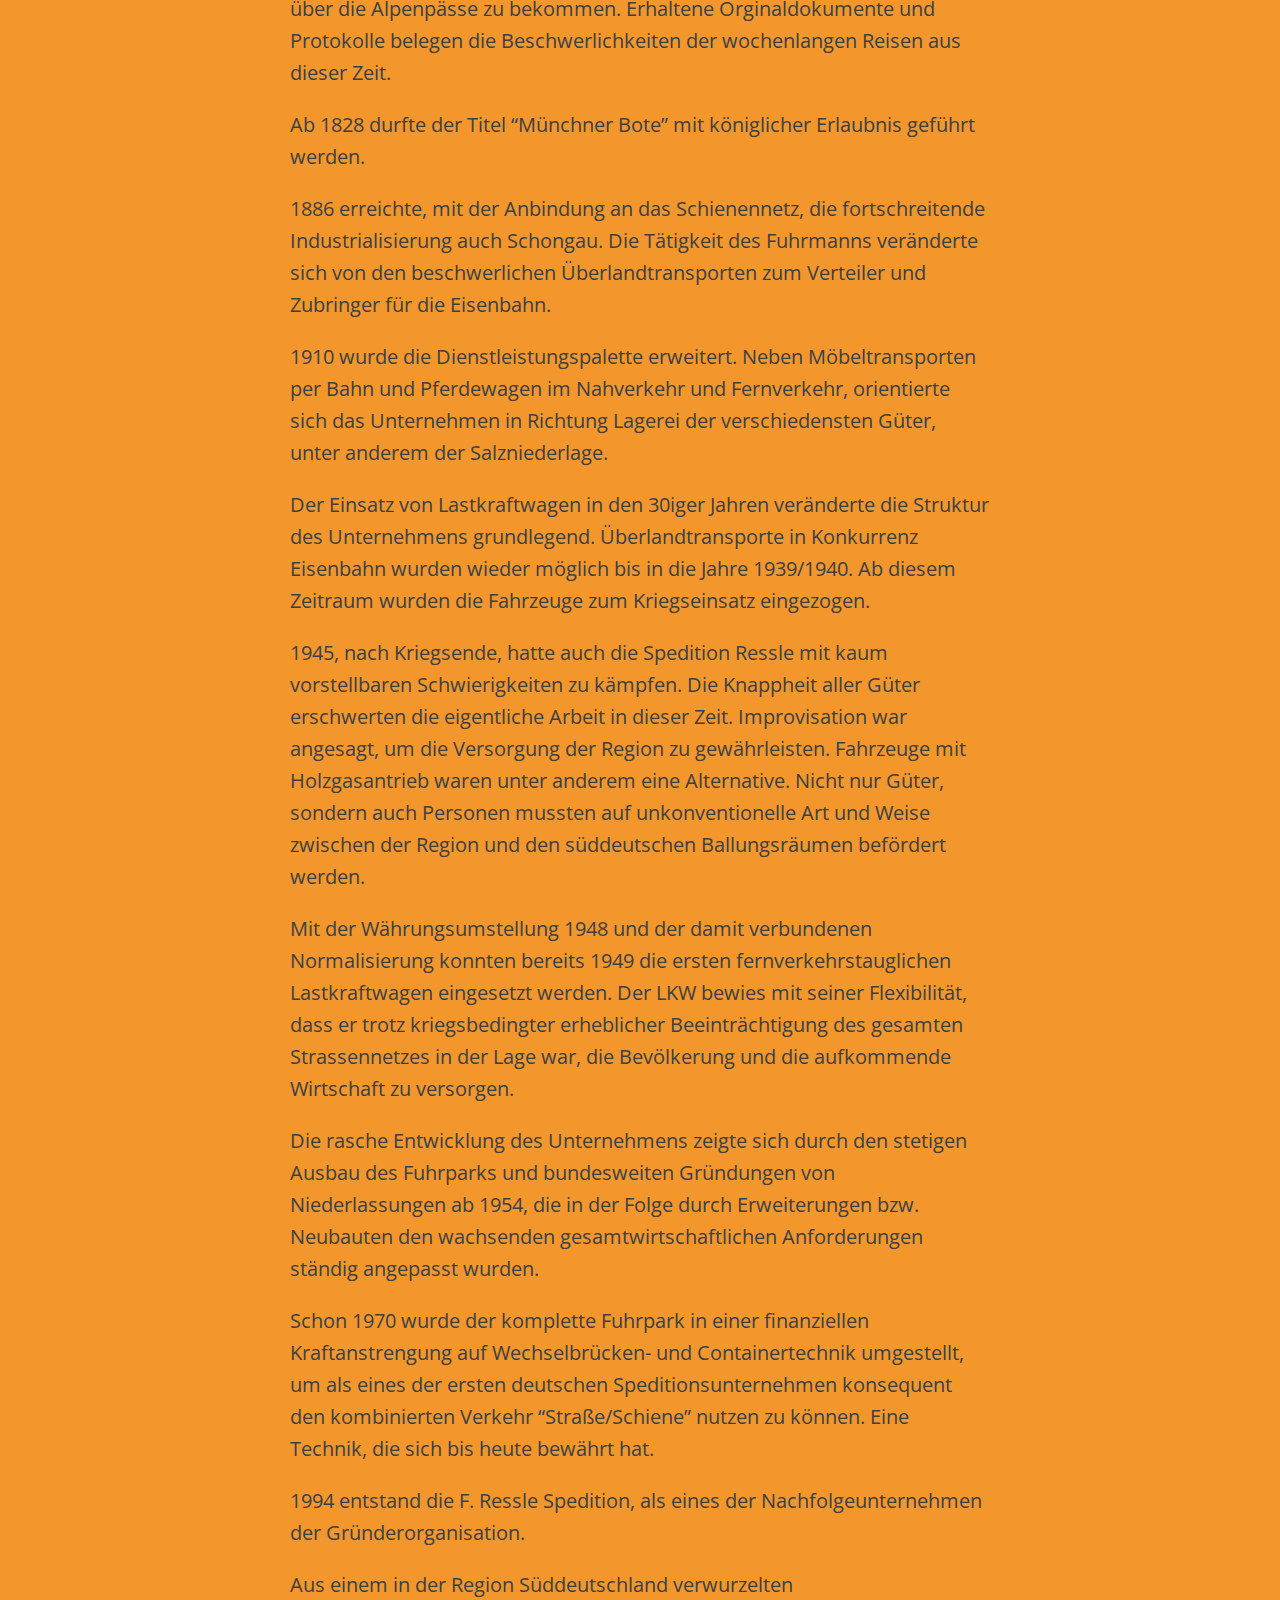
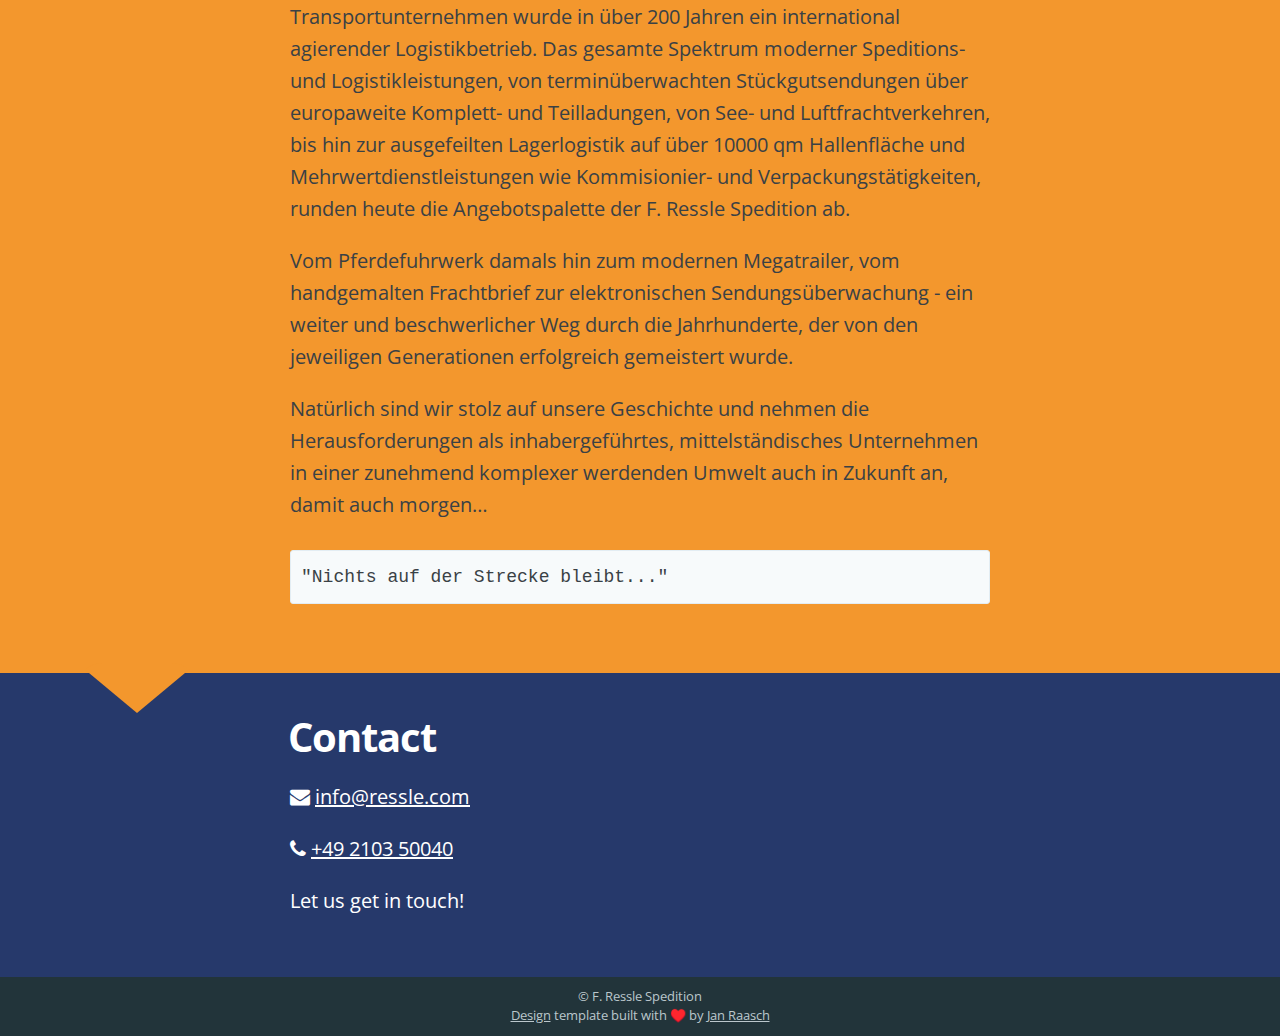
==== commit 1cdec417: "Services geändert" ====
--- a/index.html
+++ b/index.html
@@ -232,7 +232,8 @@
 </ul>
 <p><img src="images/bestuhlung-klein.jpg" alt="Wir erledigen die komplette Logistik. Sondergenehmigungen, spezial Fahrzeuge, Sonntags-LKW-Fahrten."></p>
 <p>Das alles auch am Wochenende mit entsprechenden Genehmigungen. Hebebühnenfahrzeuge, Mitnahmestapler, Kofferfahrzeuge etc. national oder international, Tag oder Nacht. Sie sagen uns, was Sie, wie, wo, wann haben müssen und überlassen den Rest uns: wir lösen Ihre Probleme.</p>
-<h2 id="rufen-sie-uns-an-wir-freuen-uns-auf-ihre-anfrage">Rufen Sie uns an. Wir freuen uns auf Ihre Anfrage.</h2>
+<p>Rufen Sie uns an. Wir freuen uns auf Ihre Anfrage.</p>
+<hr>
 <h1 id="lager">Lager</h1>
 <p>An unseren Standorten in Hilden, Bayern, London &amp; Manchester können Sie unsere großzügigen Lagerräume für Ihre Ware nutzen.
 <img src="images/2023-02-18_ressle_lager_640x480.jpg" alt="Auf nach England!"></p>
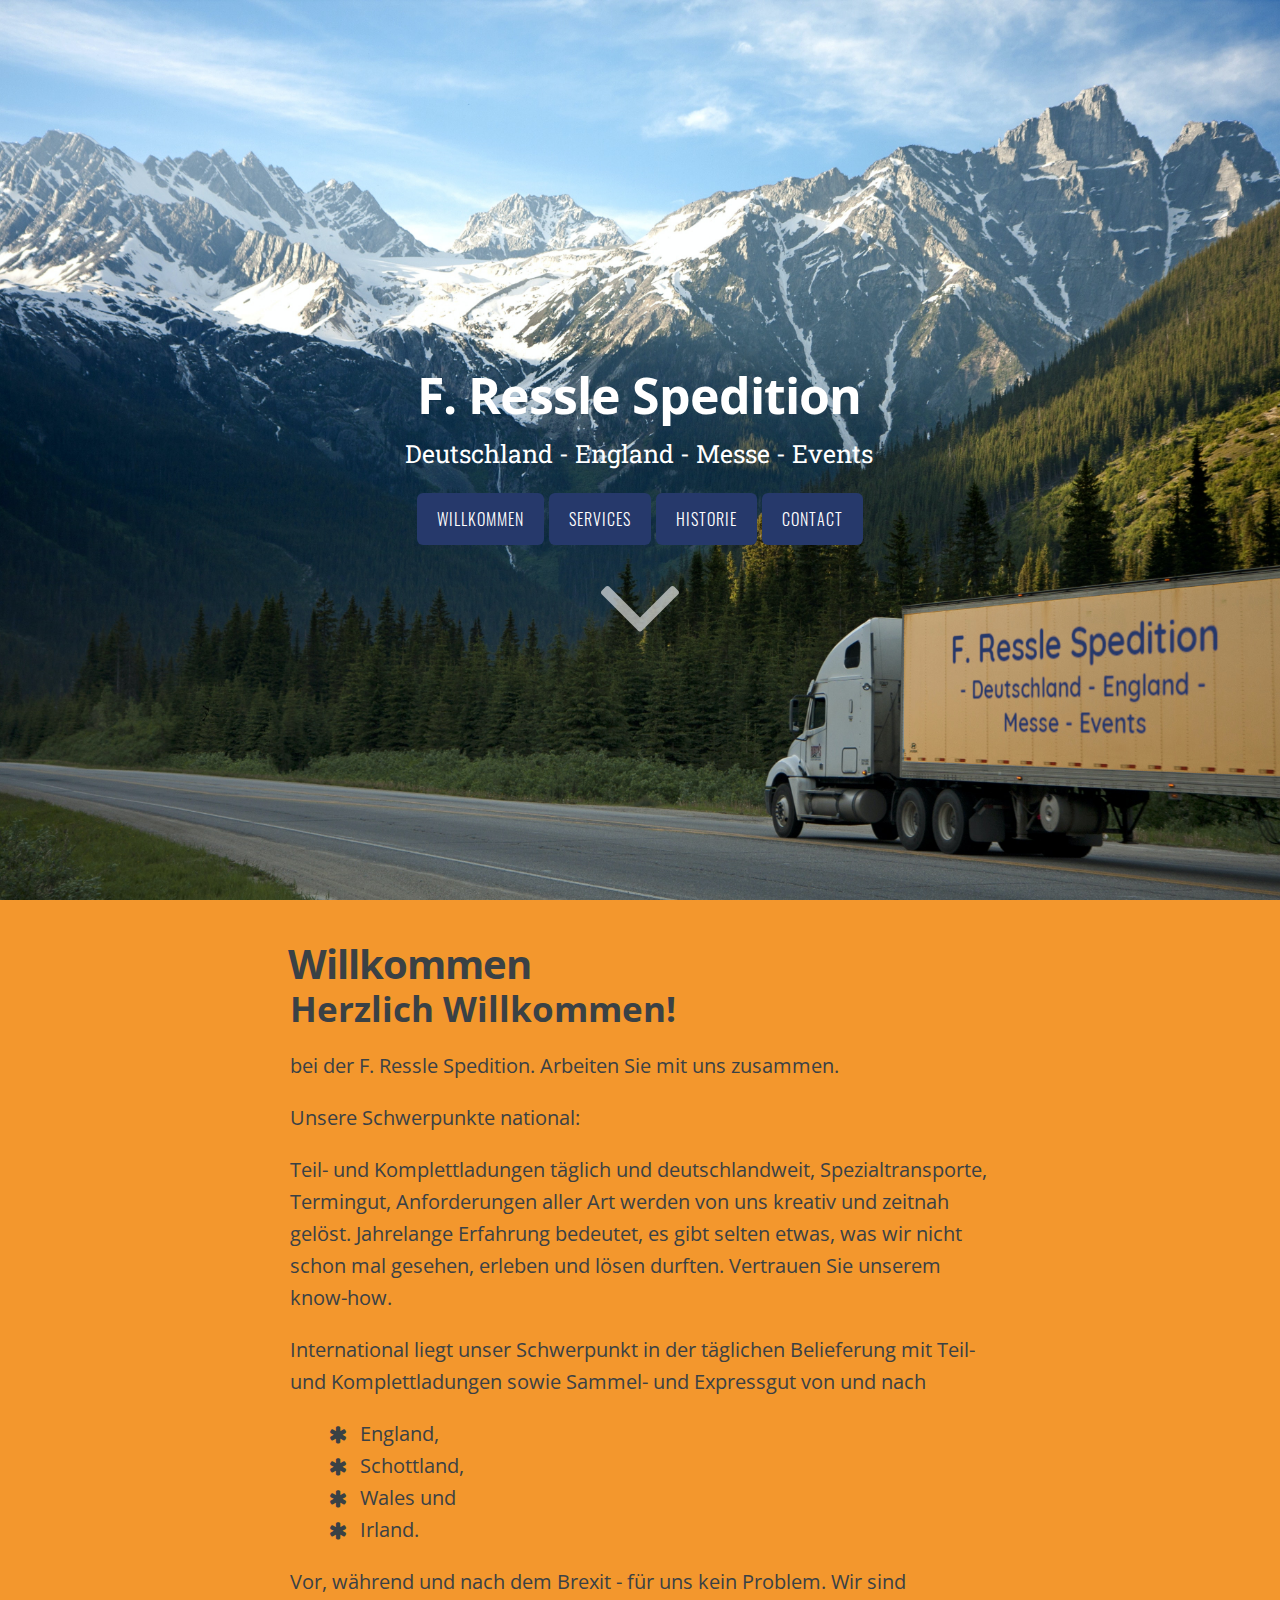
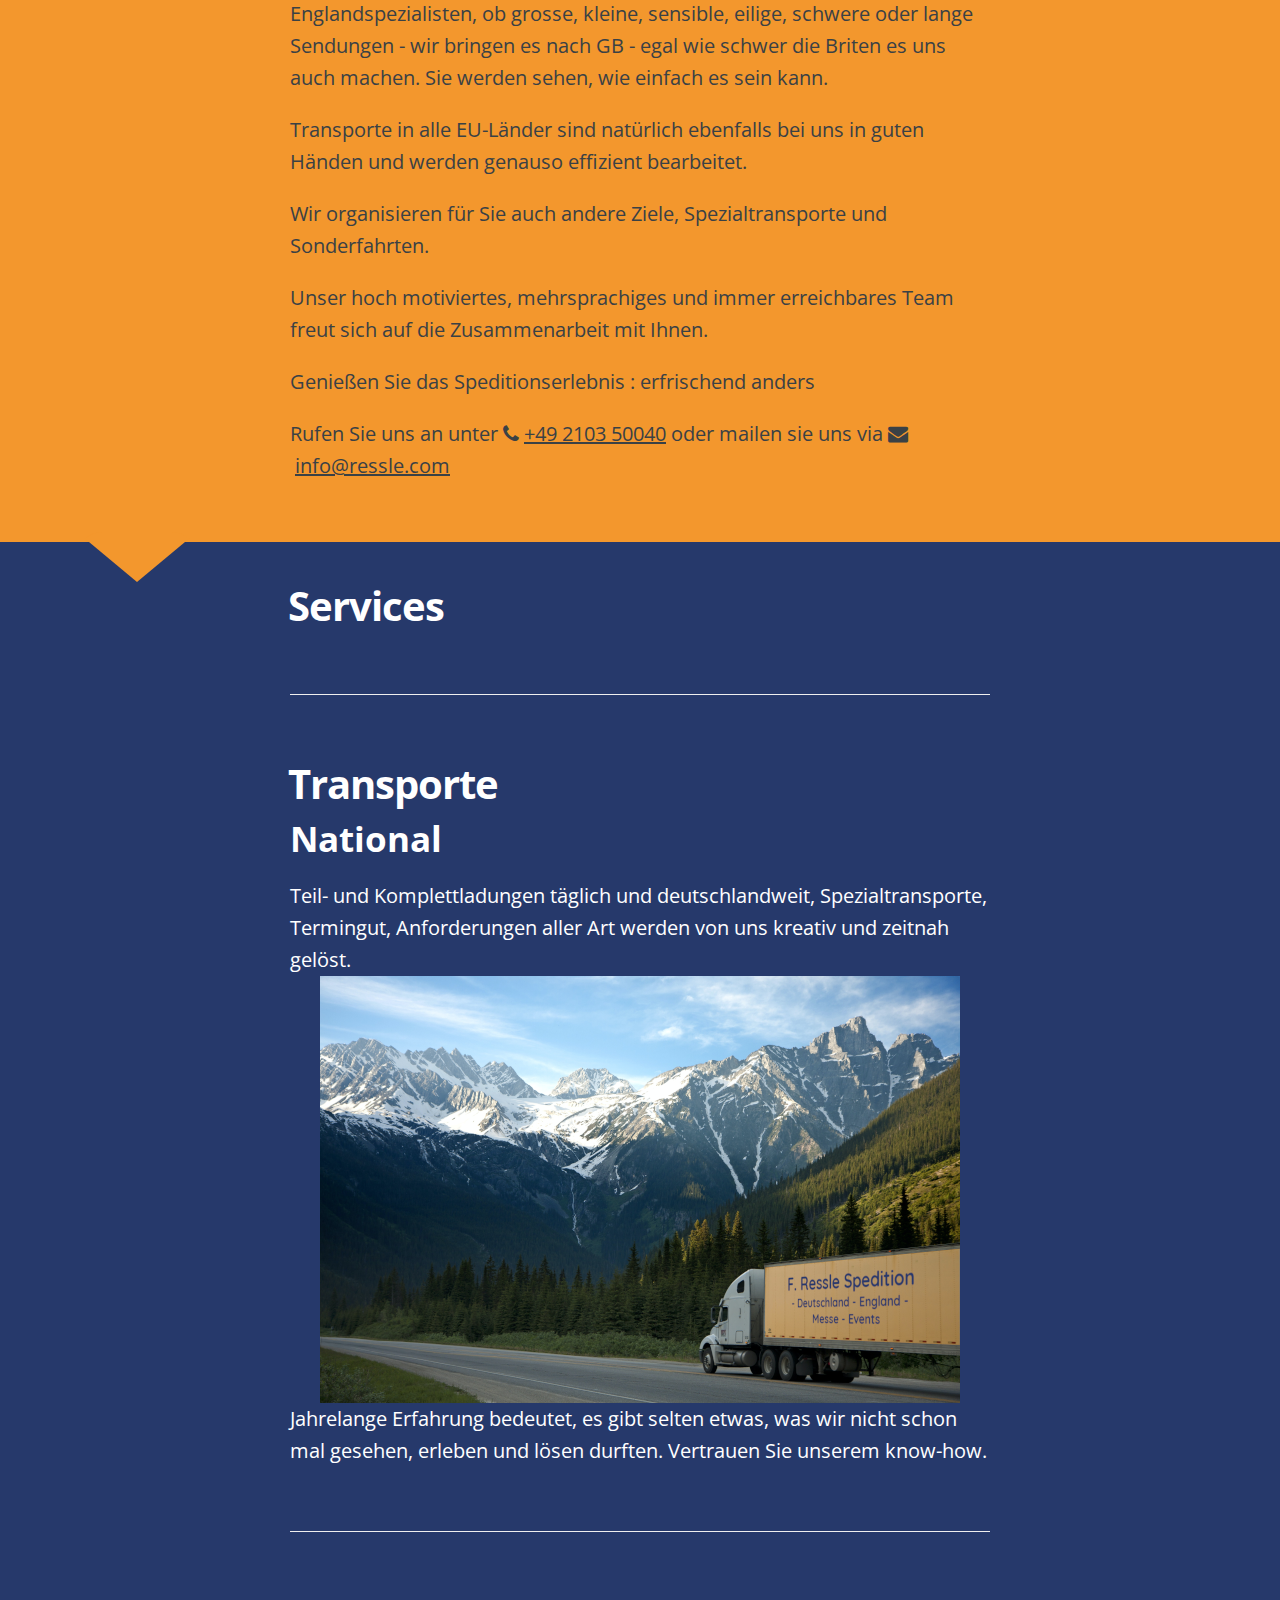
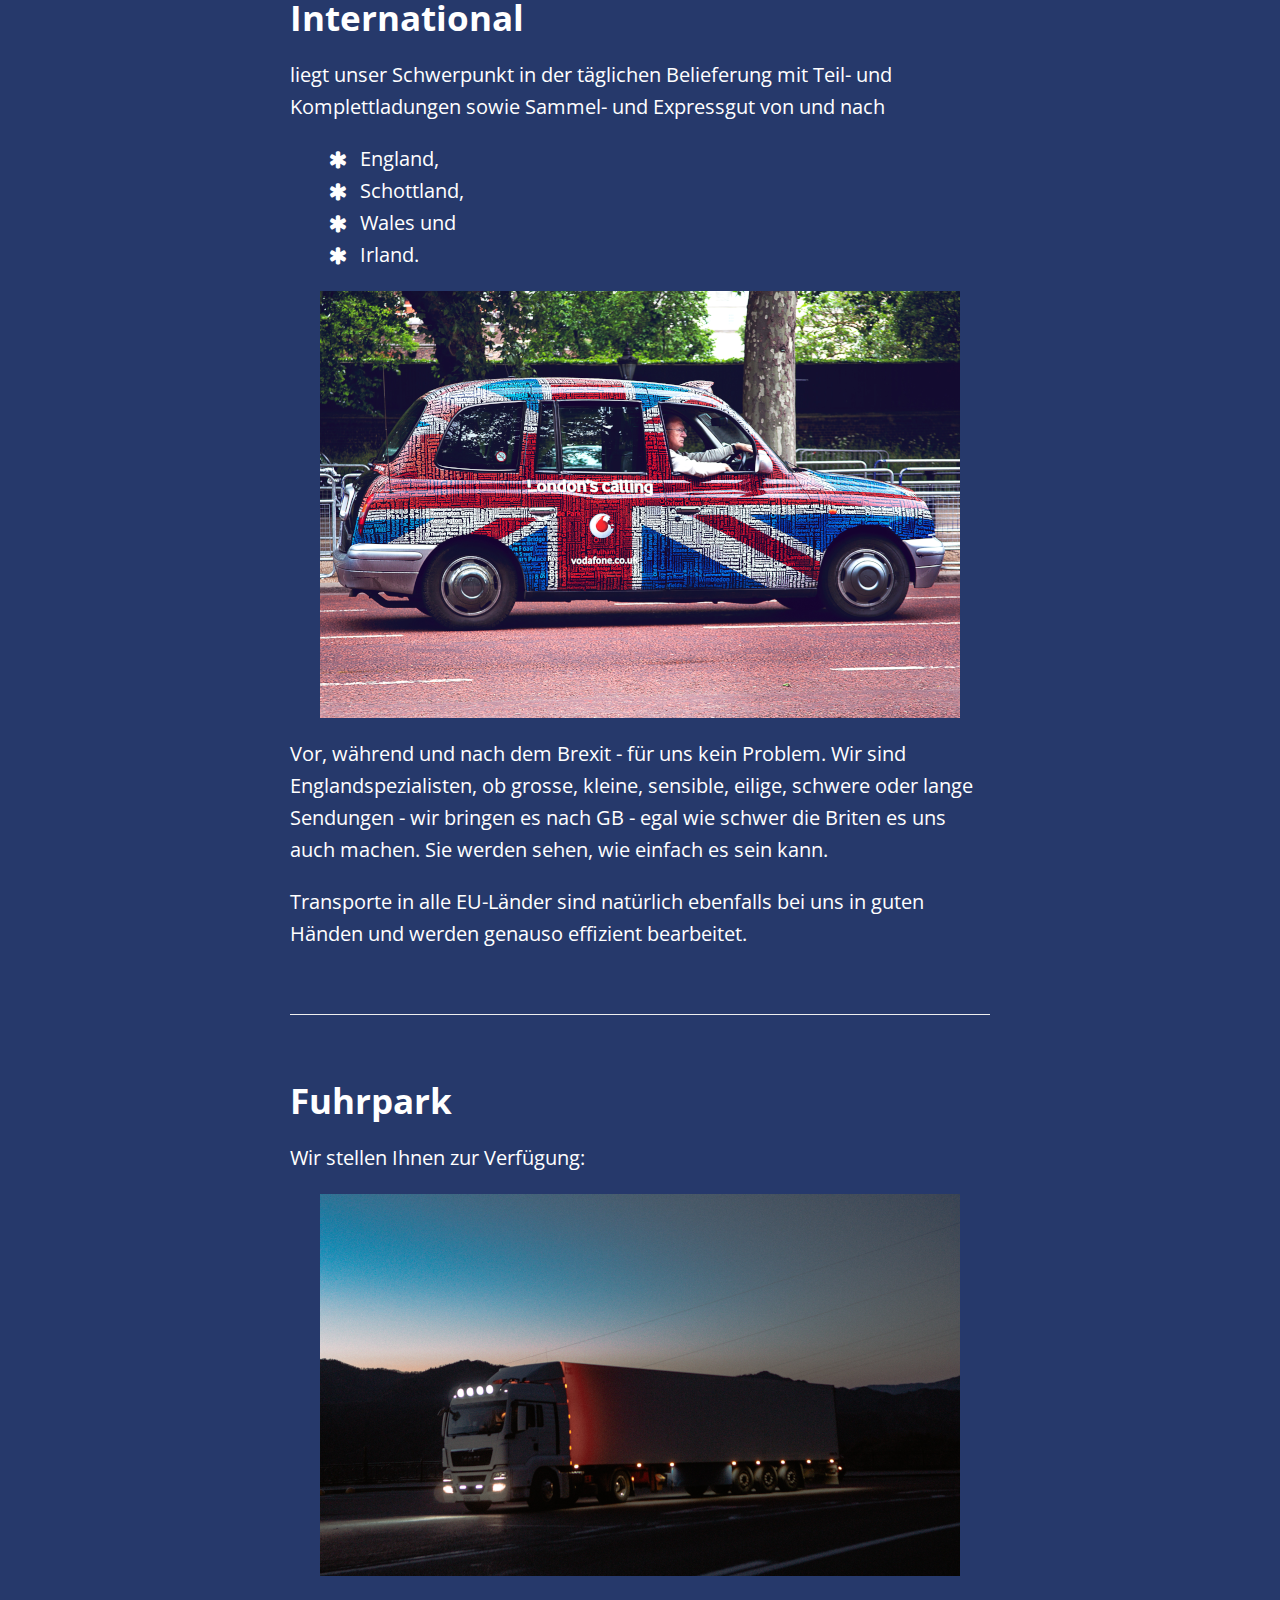
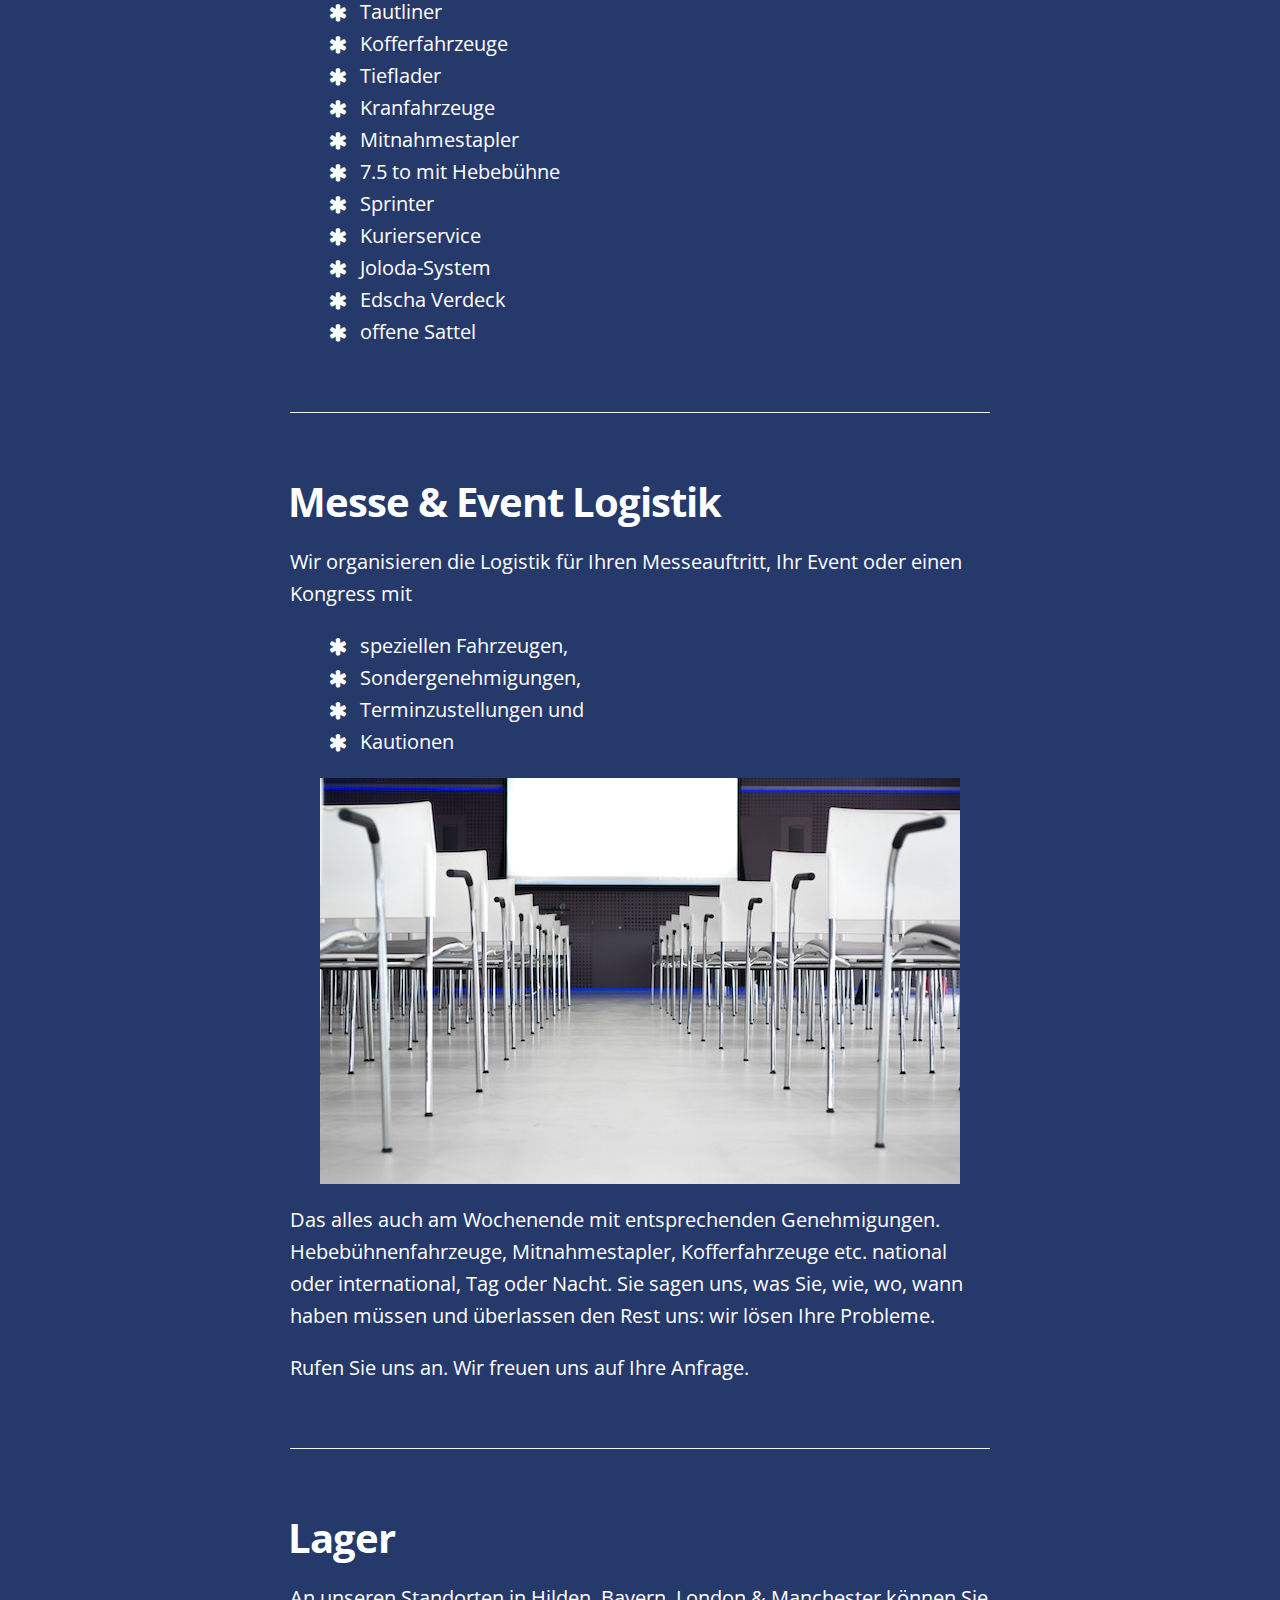
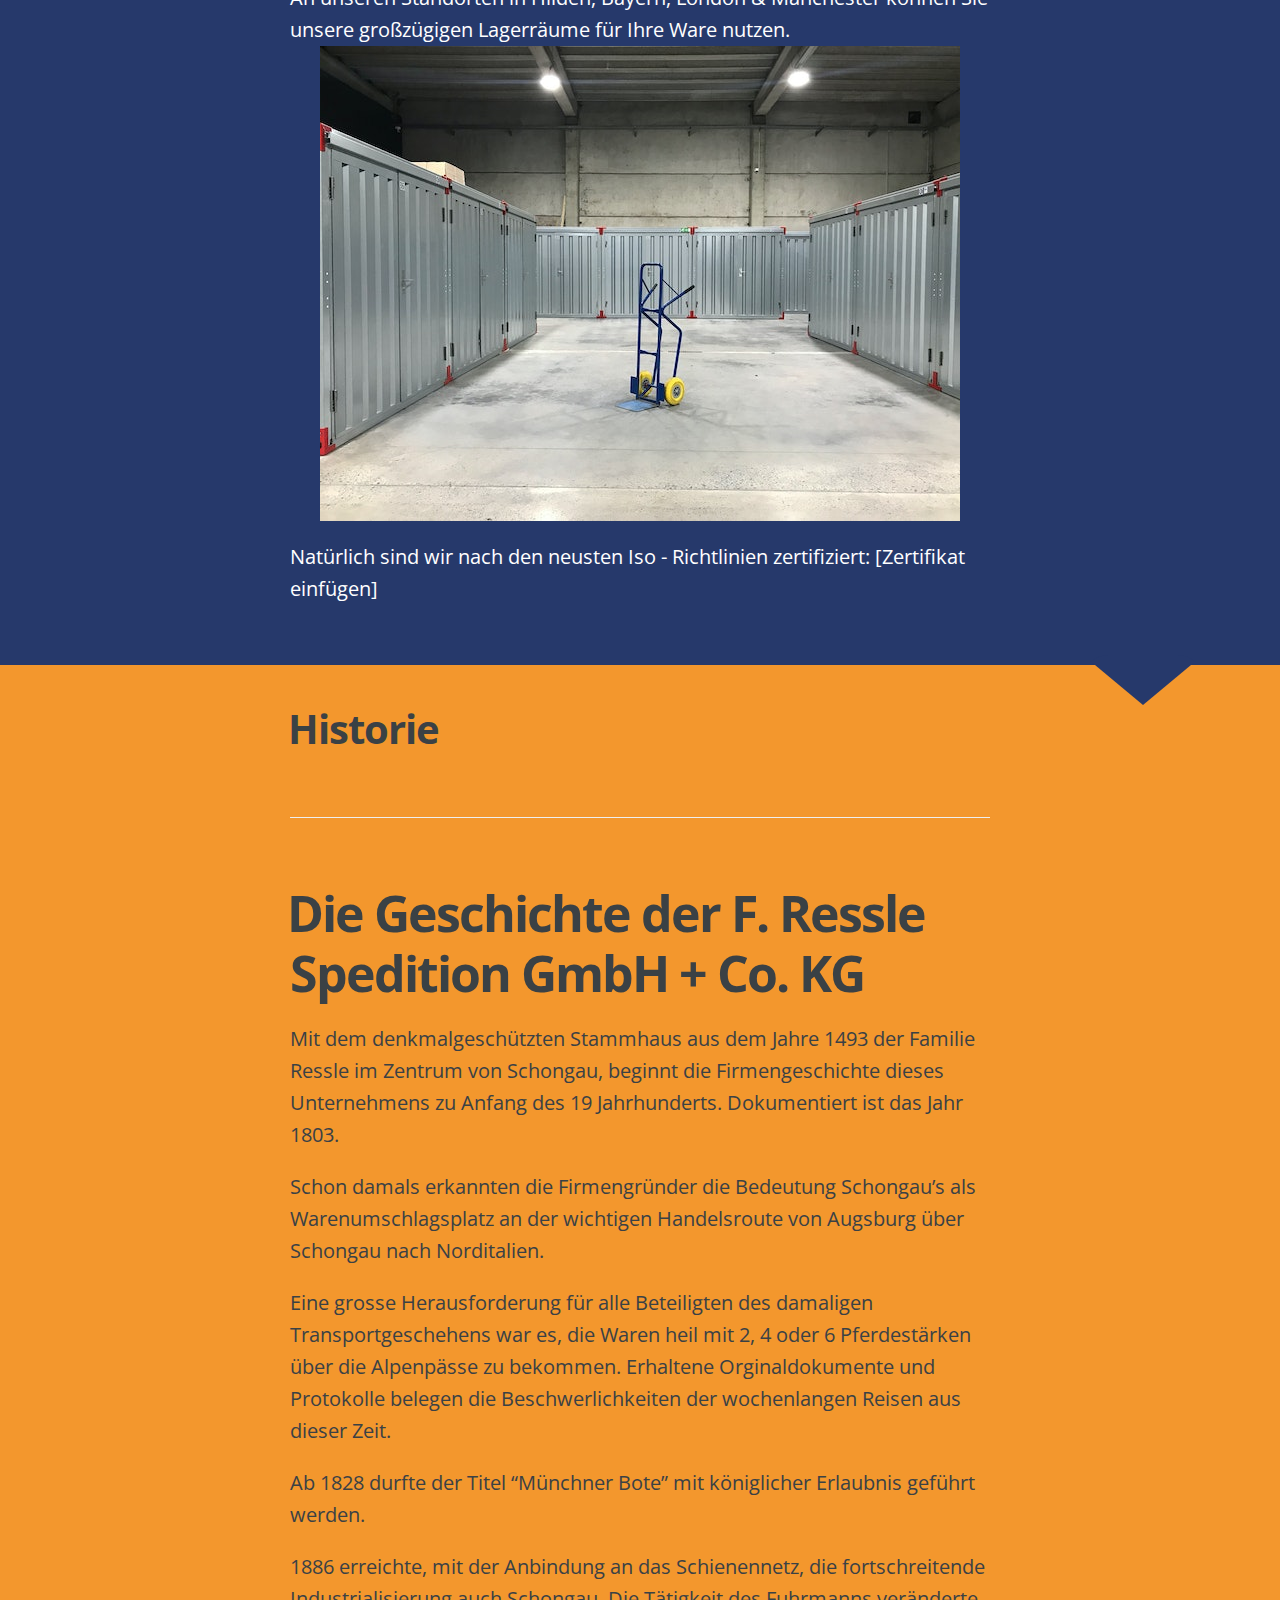
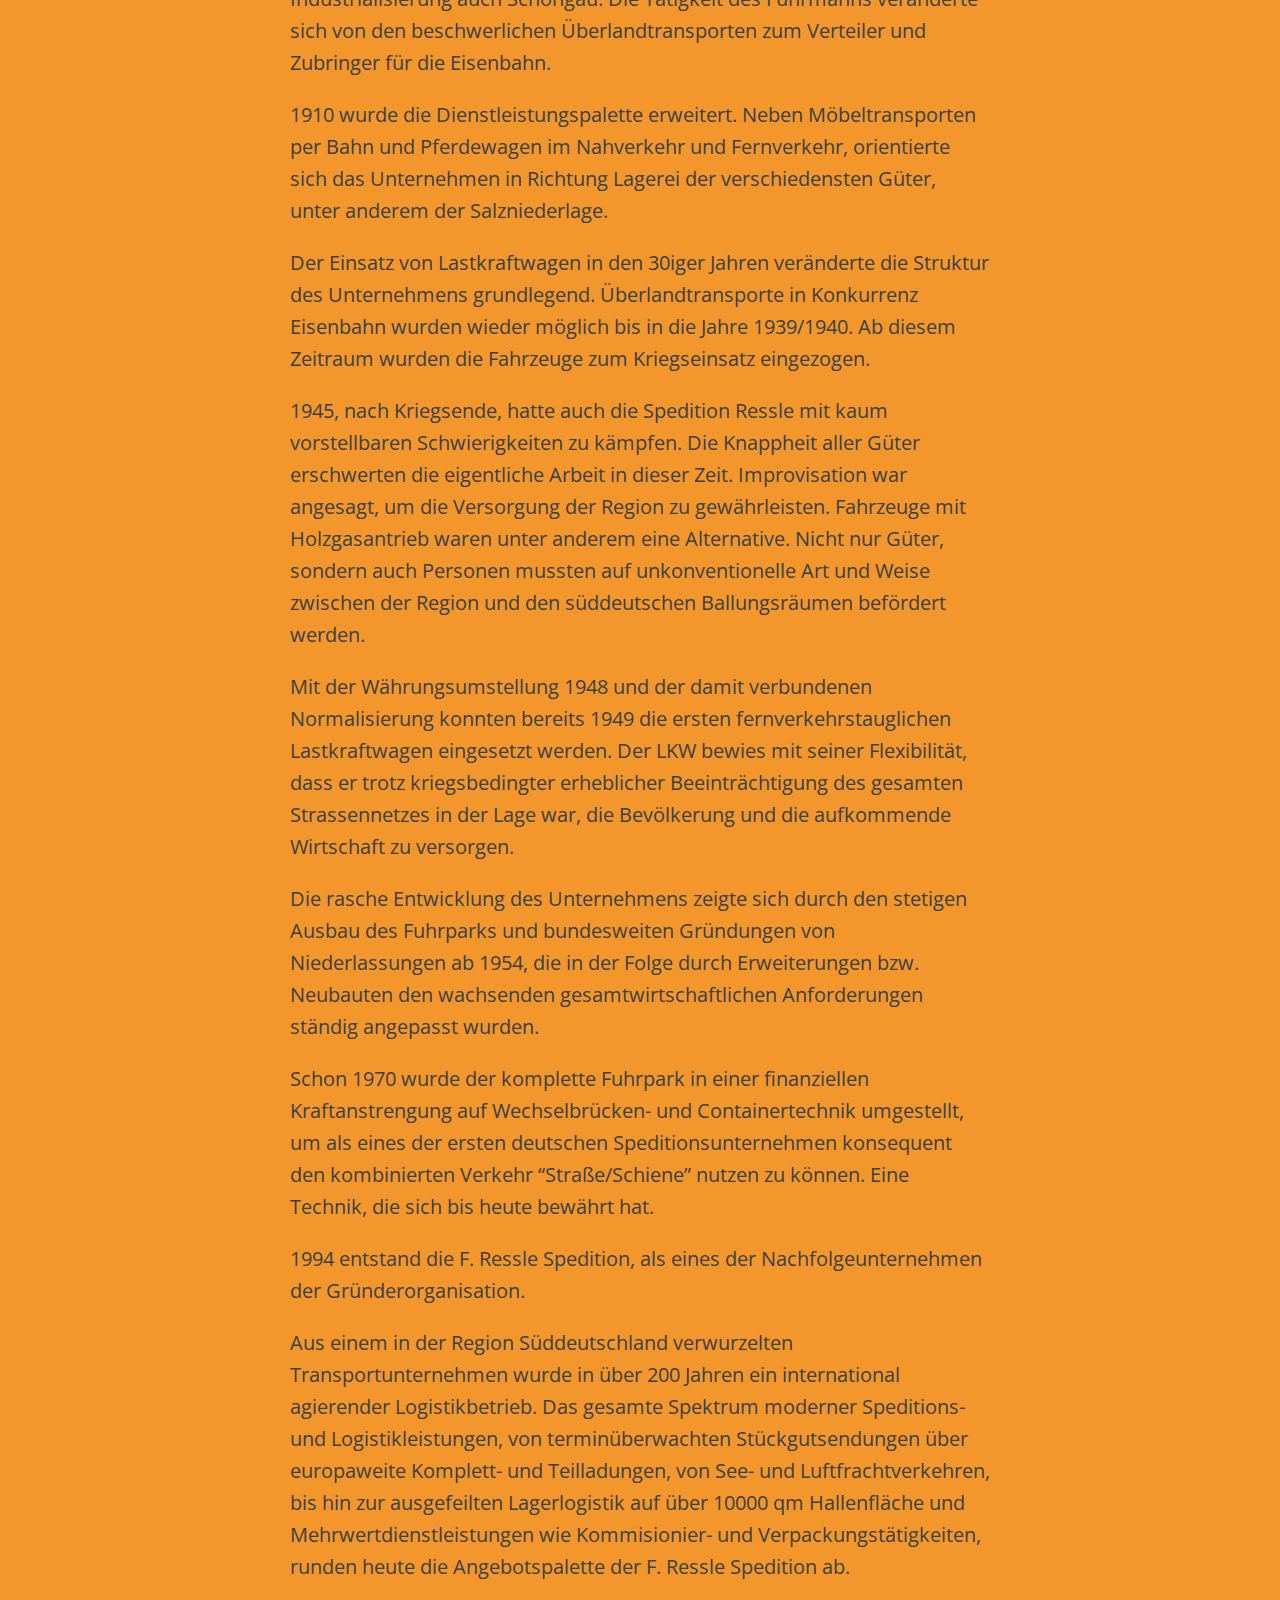
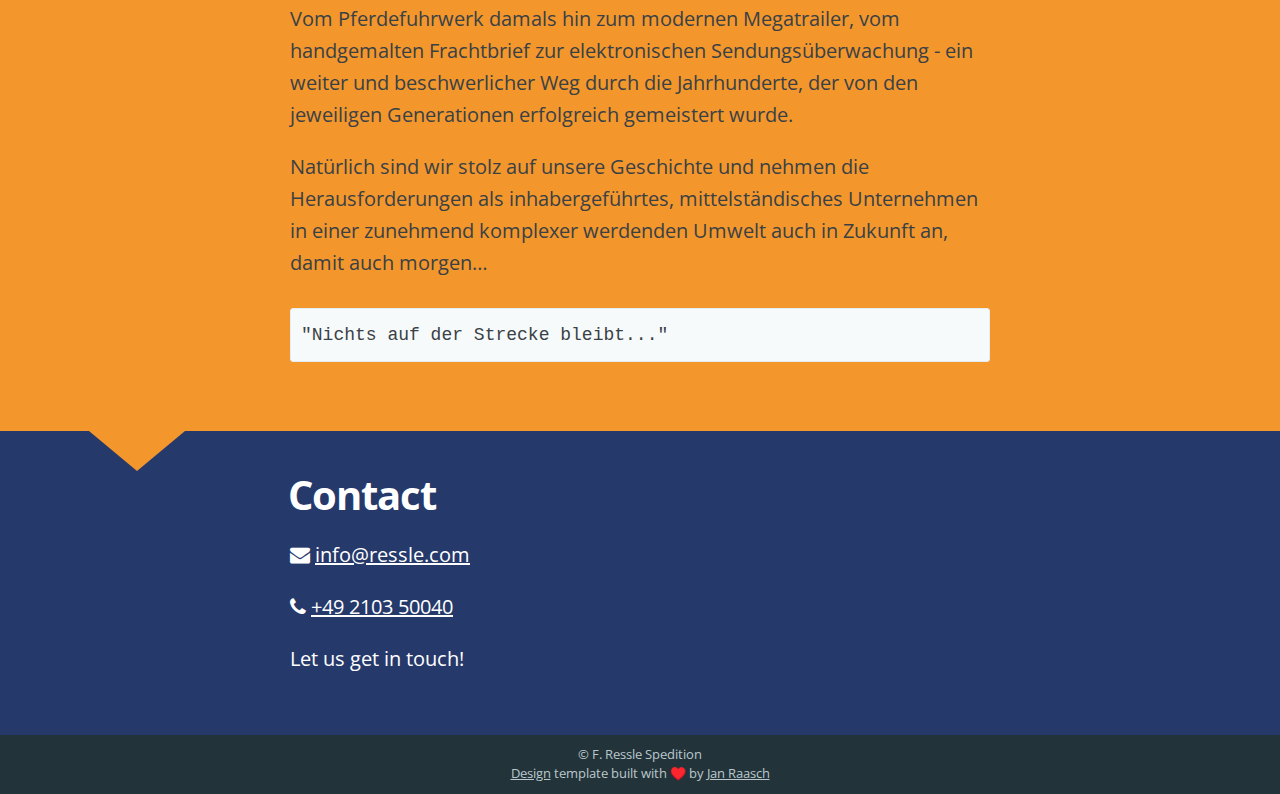
==== commit fe285104: "Services geändert" ====
--- a/index.html
+++ b/index.html
@@ -190,11 +190,12 @@
                     <h2 class="post-title">Services</h2>
                 </header>
                 <section class="post-content">
-                    <h1 id="transporte">Transporte</h1>
+                    <hr>
+<h2 id="transporte">Transporte</h2>
+<h3 id="national">National</h3>
+<p>Teil- und Komplettladungen täglich und deutschlandweit, Spezialtransporte, Termingut, Anforderungen aller Art werden von uns kreativ und zeitnah gelöst. <img src="images/ressle_lkw_mit_aufschrift_640x480.png" alt="Vertrauen Sie unserem Know-How"> Jahrelange Erfahrung bedeutet, es gibt selten etwas, was wir nicht schon mal gesehen, erleben und lösen durften. Vertrauen Sie unserem know-how.</p>
 <hr>
-<h2 id="national">National</h2>
-<h2 id="teil--und-komplettladungen-täglich-und-deutschlandweit-spezialtransporte-termingut-anforderungen-aller-art-werden-von-uns-kreativ-und-zeitnah-gelöst-vertrauen-sie-unserem-know-howimagesressle_lkw_mit_aufschrift_640x480png-jahrelange-erfahrung-bedeutet-es-gibt-selten-etwas-was-wir-nicht-schon-mal-gesehen-erleben-und-lösen-durften-vertrauen-sie-unserem-know-how">Teil- und Komplettladungen täglich und deutschlandweit, Spezialtransporte, Termingut, Anforderungen aller Art werden von uns kreativ und zeitnah gelöst. <img src="images/ressle_lkw_mit_aufschrift_640x480.png" alt="Vertrauen Sie unserem Know-How"> Jahrelange Erfahrung bedeutet, es gibt selten etwas, was wir nicht schon mal gesehen, erleben und lösen durften. Vertrauen Sie unserem know-how.</h2>
-<h2 id="international">International</h2>
+<h3 id="international">International</h3>
 <p>liegt unser Schwerpunkt in der täglichen Belieferung mit Teil- und Komplettladungen sowie Sammel- und Expressgut von und nach</p>
 <ul>
 <li>England,</li>
@@ -204,8 +205,9 @@
 </ul>
 <p><img src="images/2023-02-18_Ressle_London_Cab_640x480.png" alt="Auf nach England!"></p>
 <p>Vor, während und nach dem Brexit - für uns kein Problem. Wir sind Englandspezialisten, ob grosse, kleine, sensible, eilige, schwere oder lange Sendungen - wir bringen es nach GB - egal wie schwer die Briten es uns auch machen. Sie werden sehen, wie einfach es sein kann.</p>
-<h2 id="transporte-in-alle-eu-länder-sind-natürlich-ebenfalls-bei-uns-in-guten-händen-und-werden-genauso-effizient-bearbeitet">Transporte in alle EU-Länder sind natürlich ebenfalls bei uns in guten Händen und werden genauso effizient bearbeitet.</h2>
-<h2 id="fuhrpark">Fuhrpark</h2>
+<p>Transporte in alle EU-Länder sind natürlich ebenfalls bei uns in guten Händen und werden genauso effizient bearbeitet.</p>
+<hr>
+<h3 id="fuhrpark">Fuhrpark</h3>
 <p>Wir stellen Ihnen zur Verfügung:</p>
 <p><img src="images/2023-02-18_ressle_fuhrpark.png" alt="Furhpark"></p>
 <ul>
@@ -222,7 +224,7 @@
 <li>offene Sattel</li>
 </ul>
 <hr>
-<h1 id="messe--event-logistik">Messe &amp; Event Logistik</h1>
+<h2 id="messe--event-logistik">Messe &amp; Event Logistik</h2>
 <p>Wir organisieren die Logistik für Ihren Messeauftritt, Ihr Event oder einen Kongress mit</p>
 <ul>
 <li>speziellen Fahrzeugen,</li>
@@ -234,7 +236,7 @@
 <p>Das alles auch am Wochenende mit entsprechenden Genehmigungen. Hebebühnenfahrzeuge, Mitnahmestapler, Kofferfahrzeuge etc. national oder international, Tag oder Nacht. Sie sagen uns, was Sie, wie, wo, wann haben müssen und überlassen den Rest uns: wir lösen Ihre Probleme.</p>
 <p>Rufen Sie uns an. Wir freuen uns auf Ihre Anfrage.</p>
 <hr>
-<h1 id="lager">Lager</h1>
+<h2 id="lager">Lager</h2>
 <p>An unseren Standorten in Hilden, Bayern, London &amp; Manchester können Sie unsere großzügigen Lagerräume für Ihre Ware nutzen.
 <img src="images/2023-02-18_ressle_lager_640x480.jpg" alt="Auf nach England!"></p>
 <p>Natürlich sind wir nach den neusten Iso - Richtlinien zertifiziert: [Zertifikat einfügen]</p>
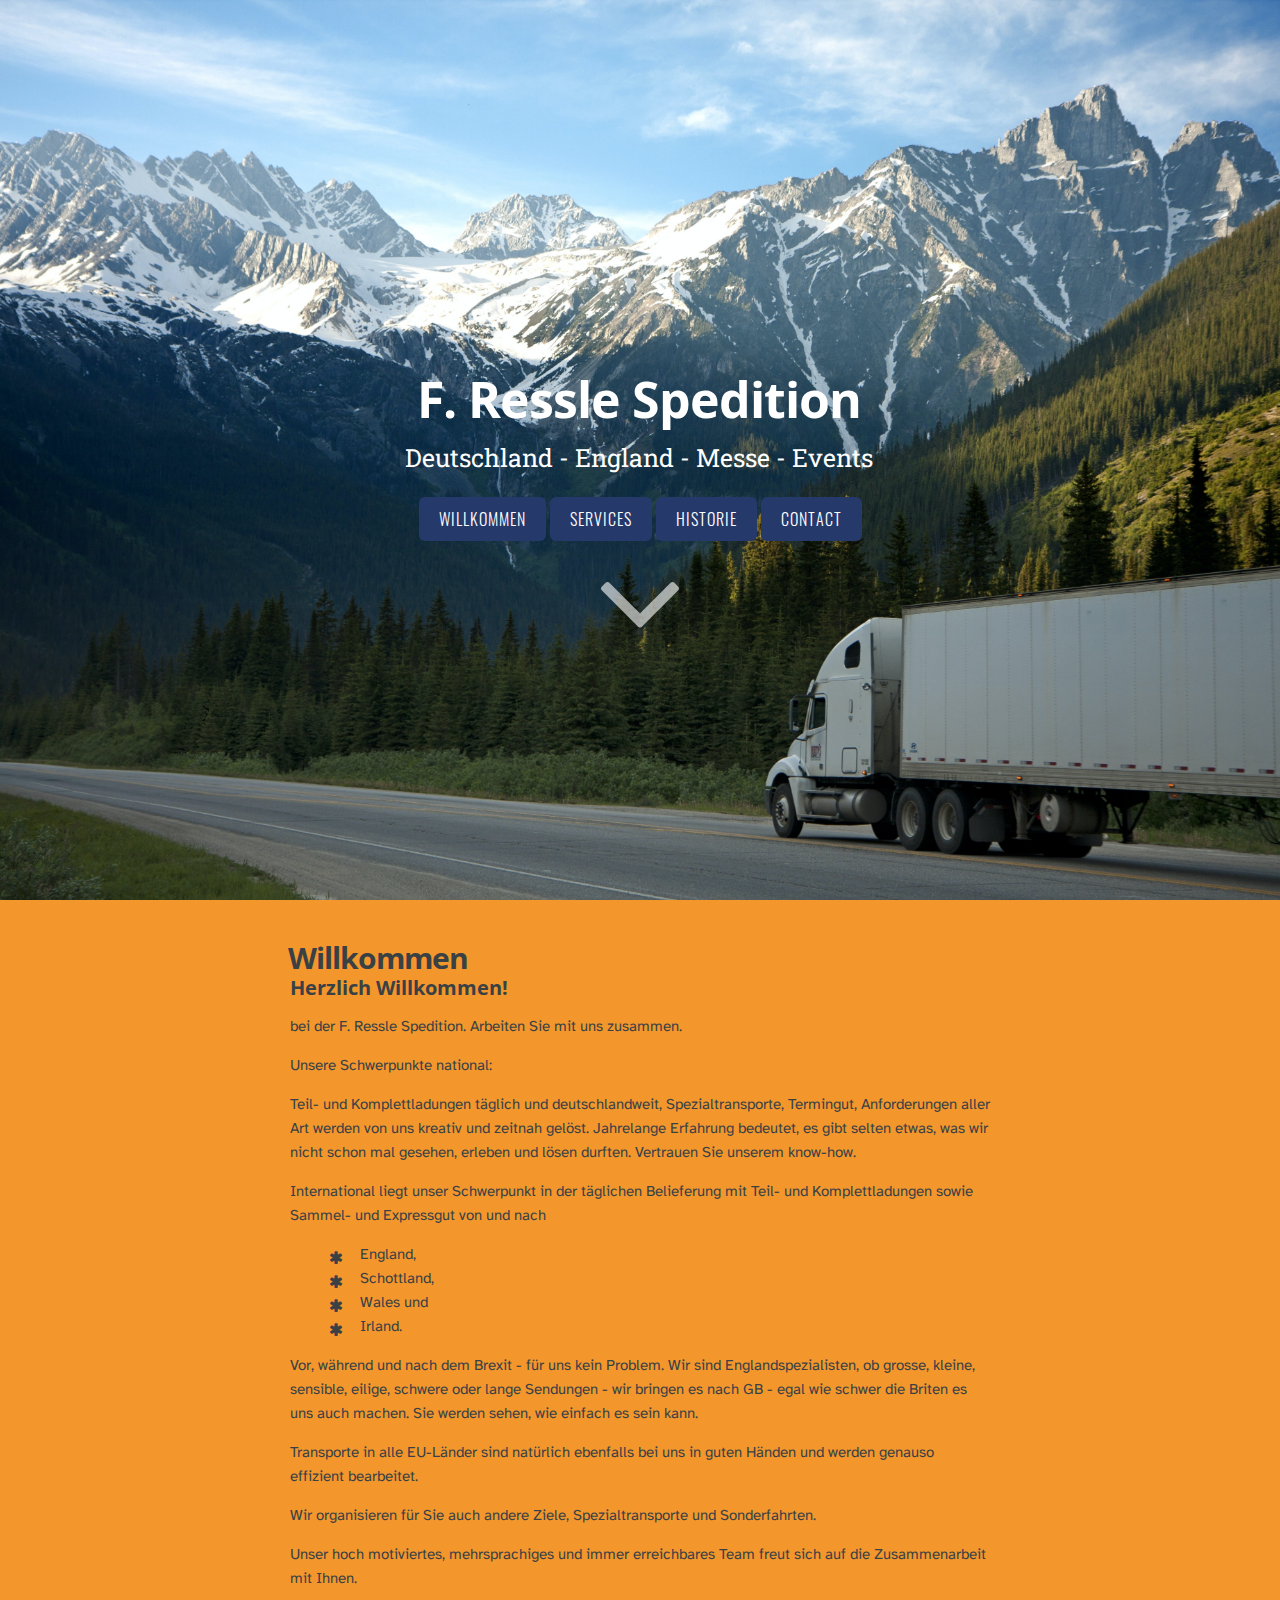
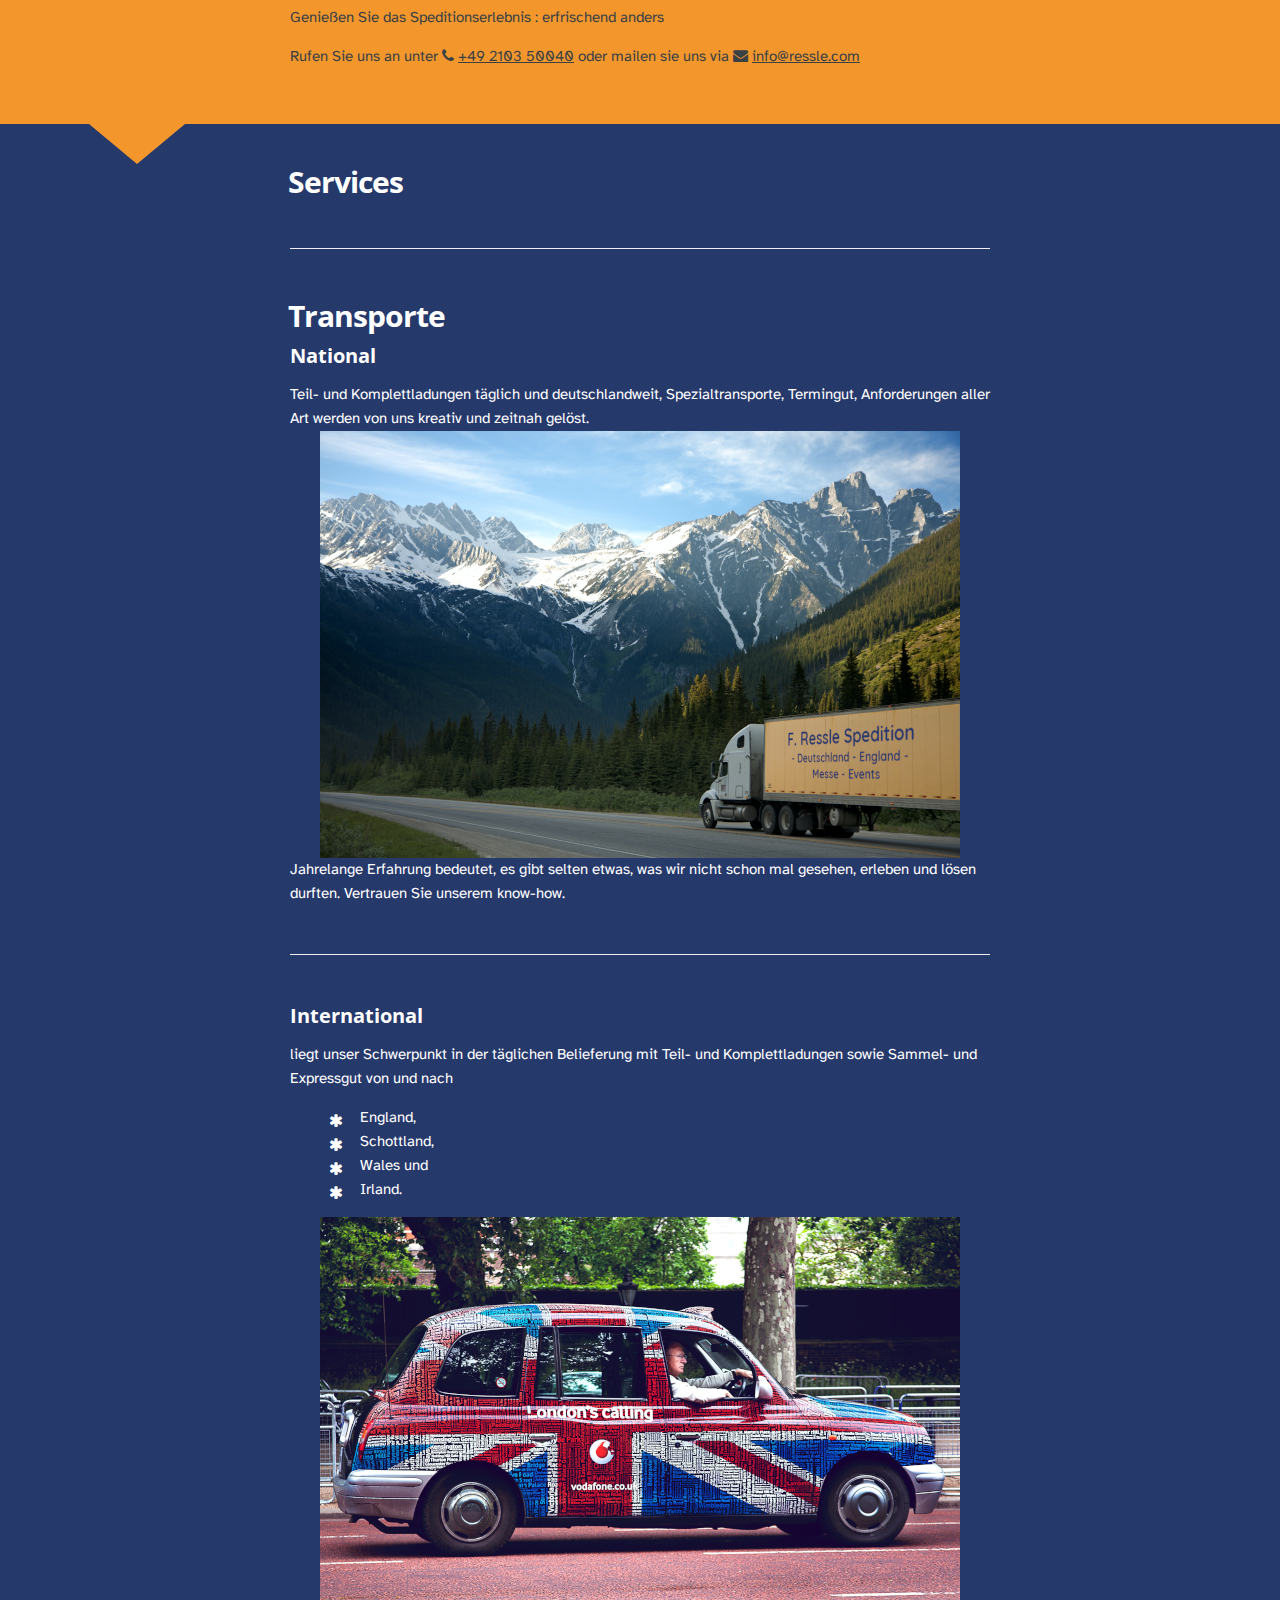
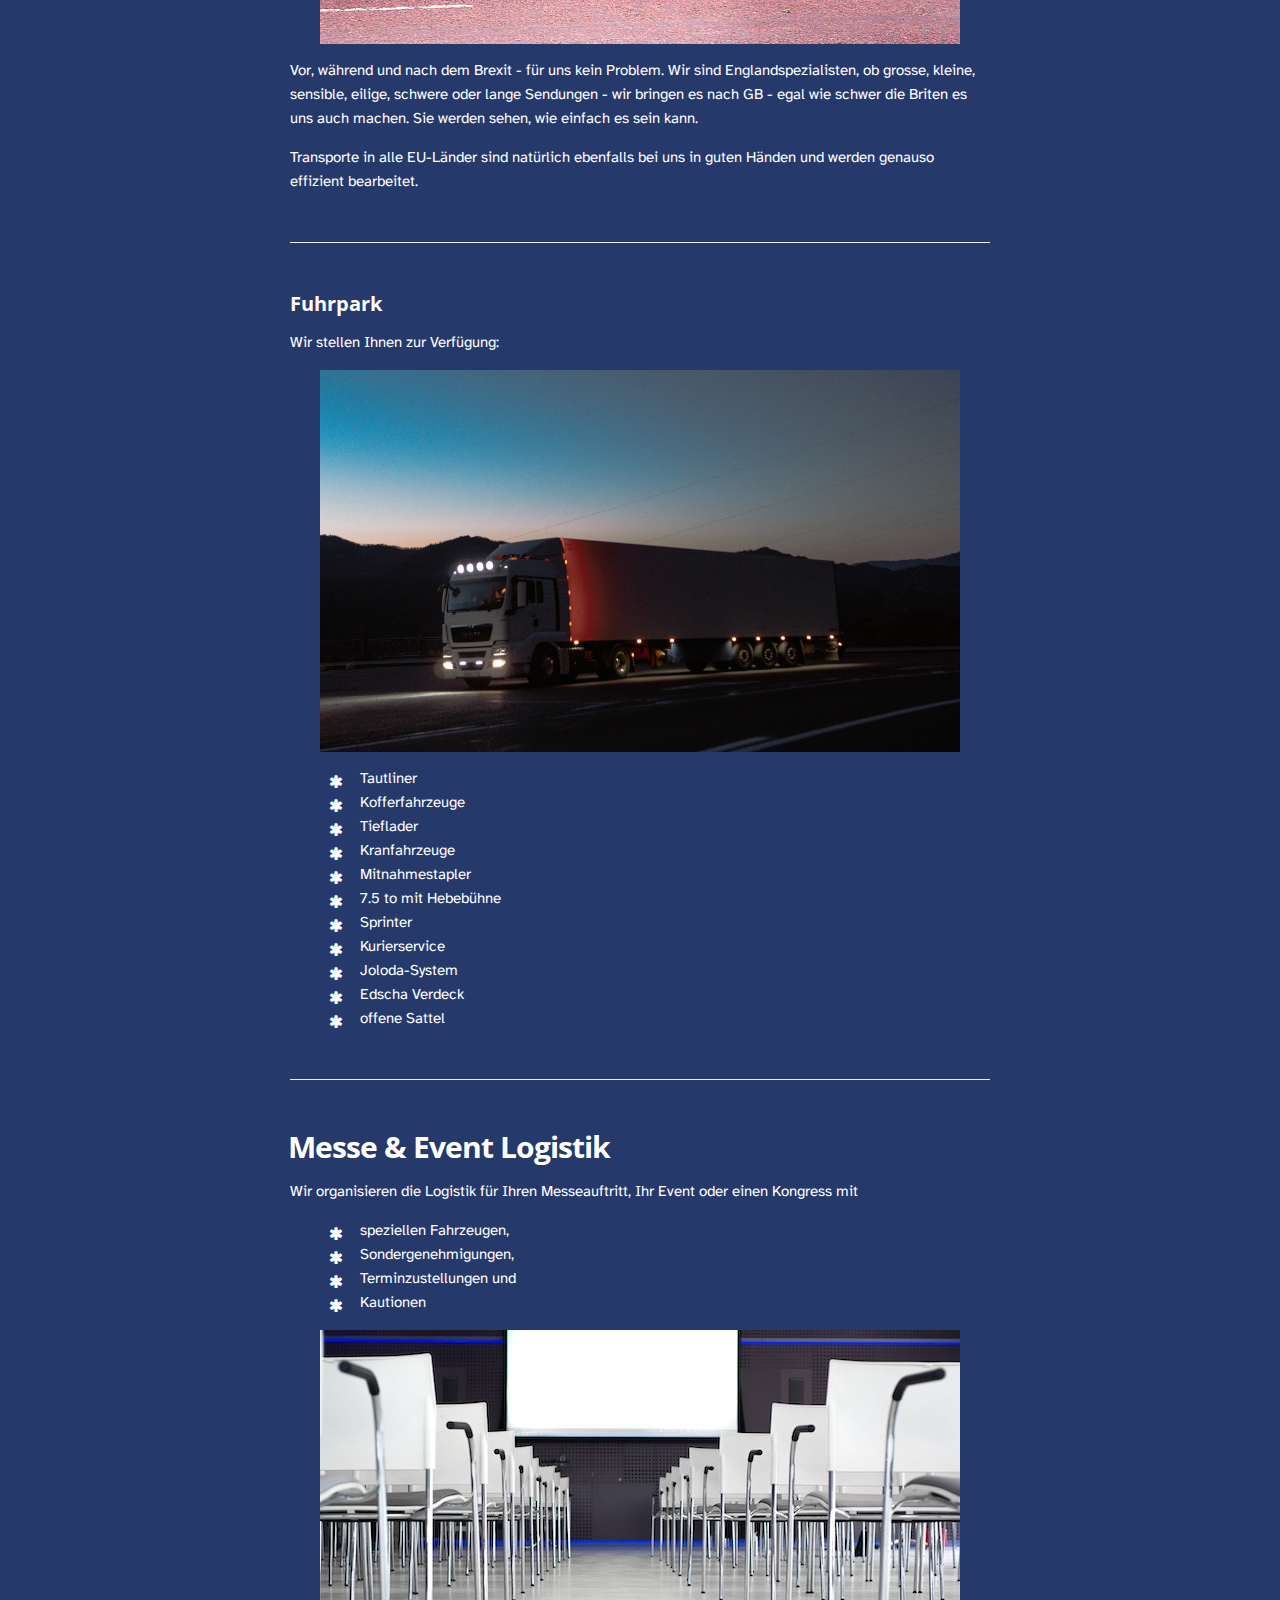
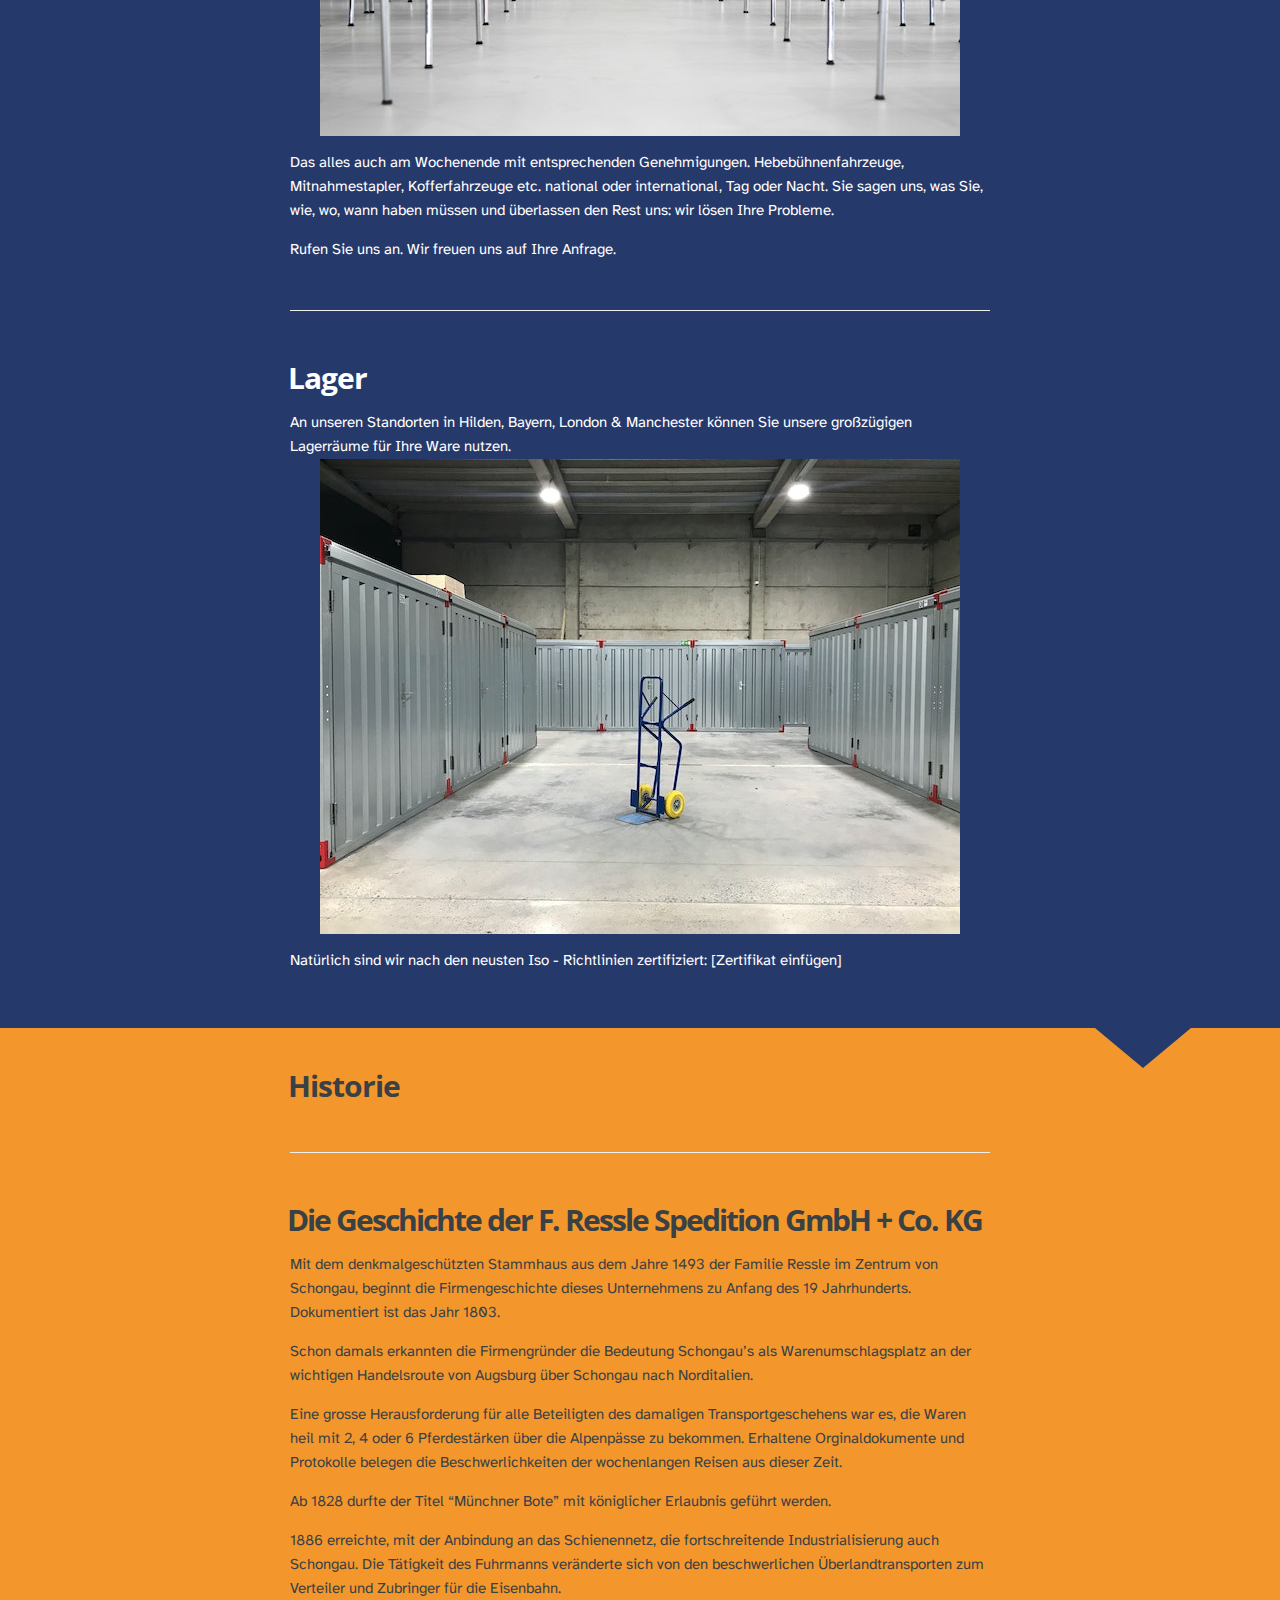
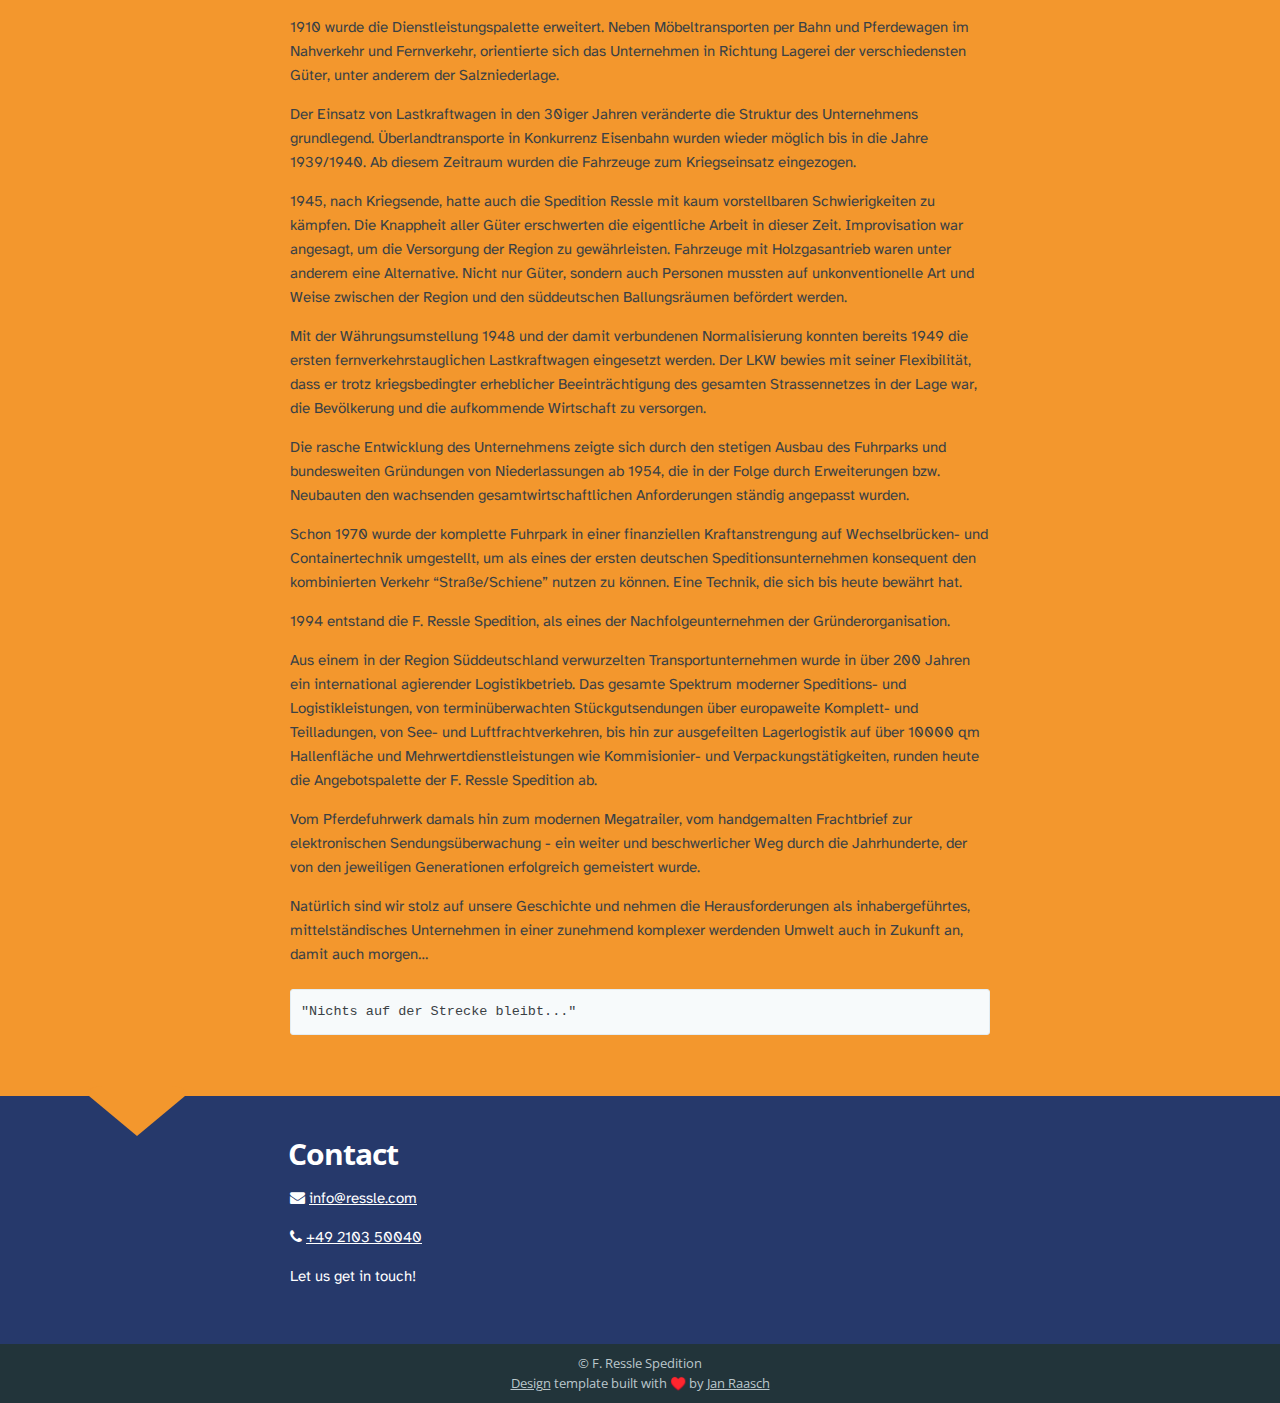
==== commit 371342d3: "Schriftart Braille und LKW ohne Planne als Cover-Bild" ====
--- a/index.html
+++ b/index.html
@@ -130,7 +130,7 @@
 
 
 
-<header id="site-head" style="background-image: url(images/cover-image-01.jpg)">
+<header id="site-head" style="background-image: url(images/cover-image-ohne-plane-und-aufschrift.jpg)">
     <div class="vertical">
         <div id="site-head-content" class="inner">
 
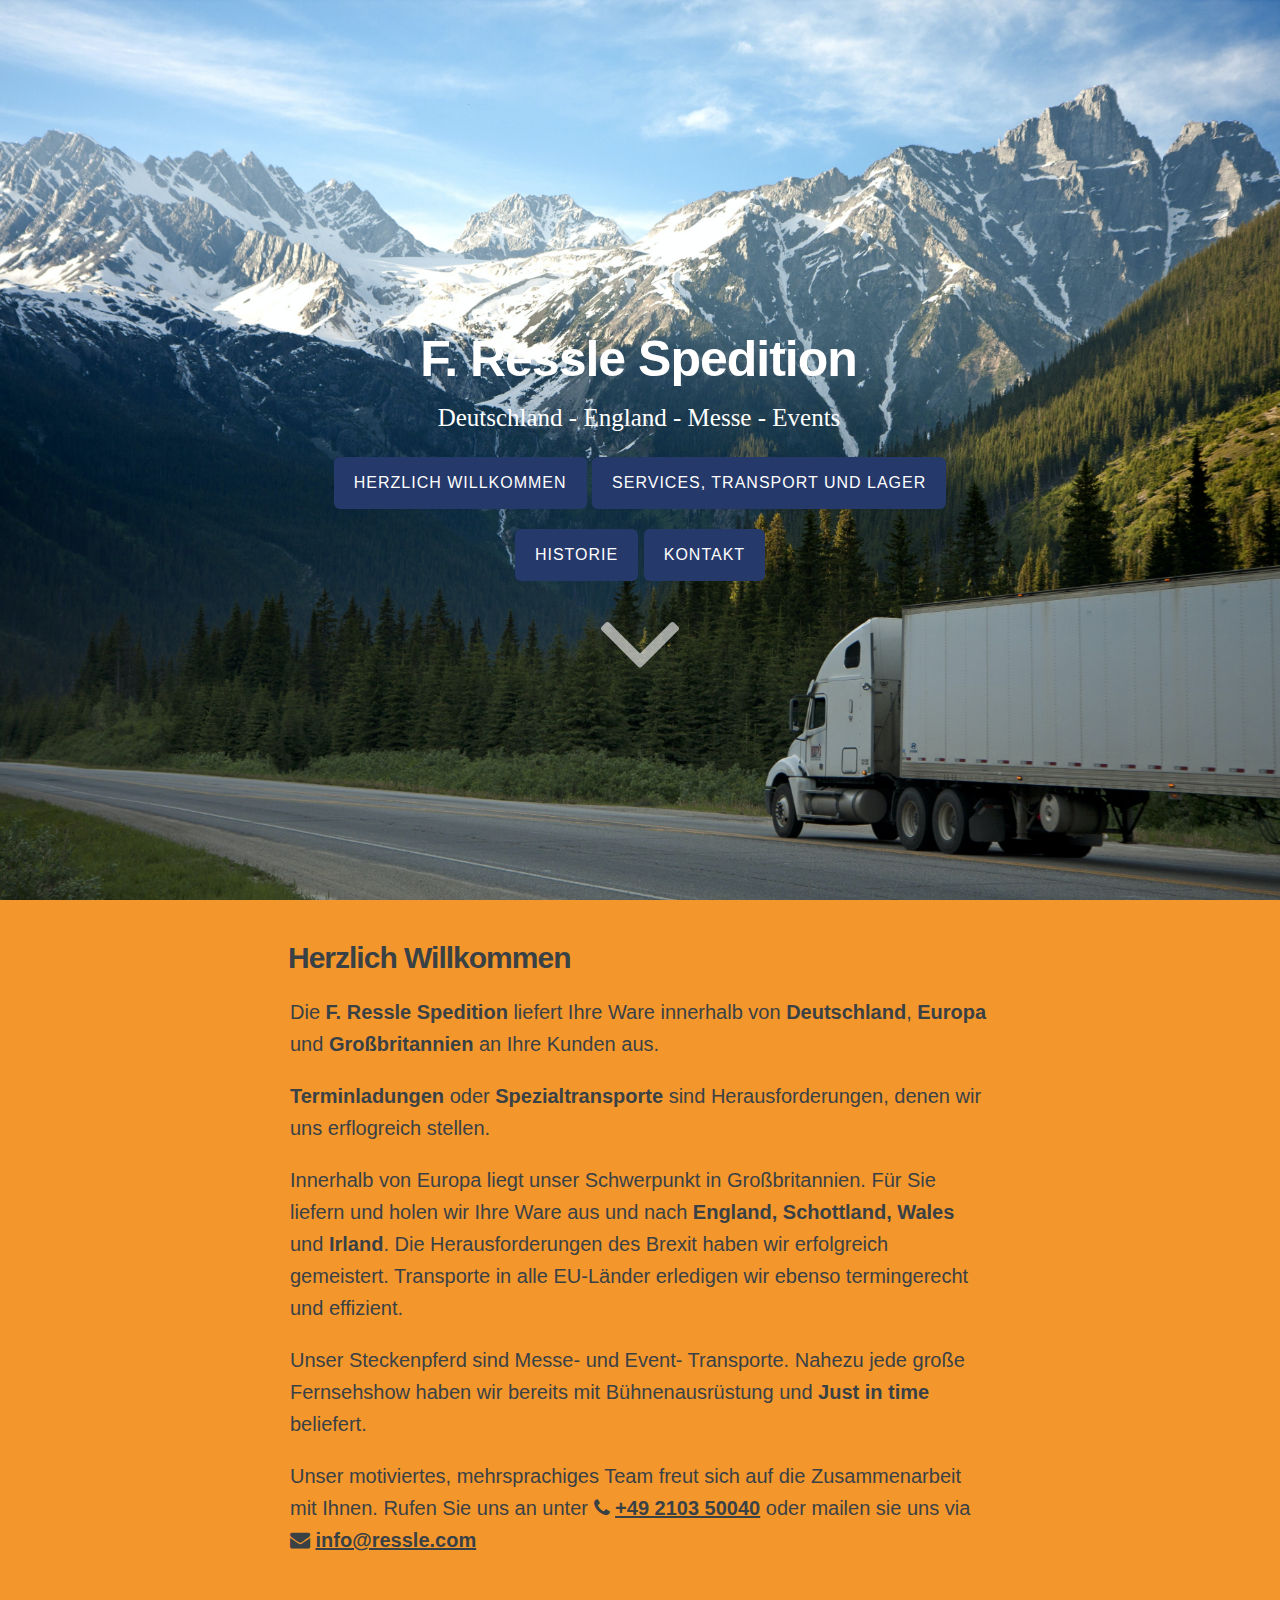
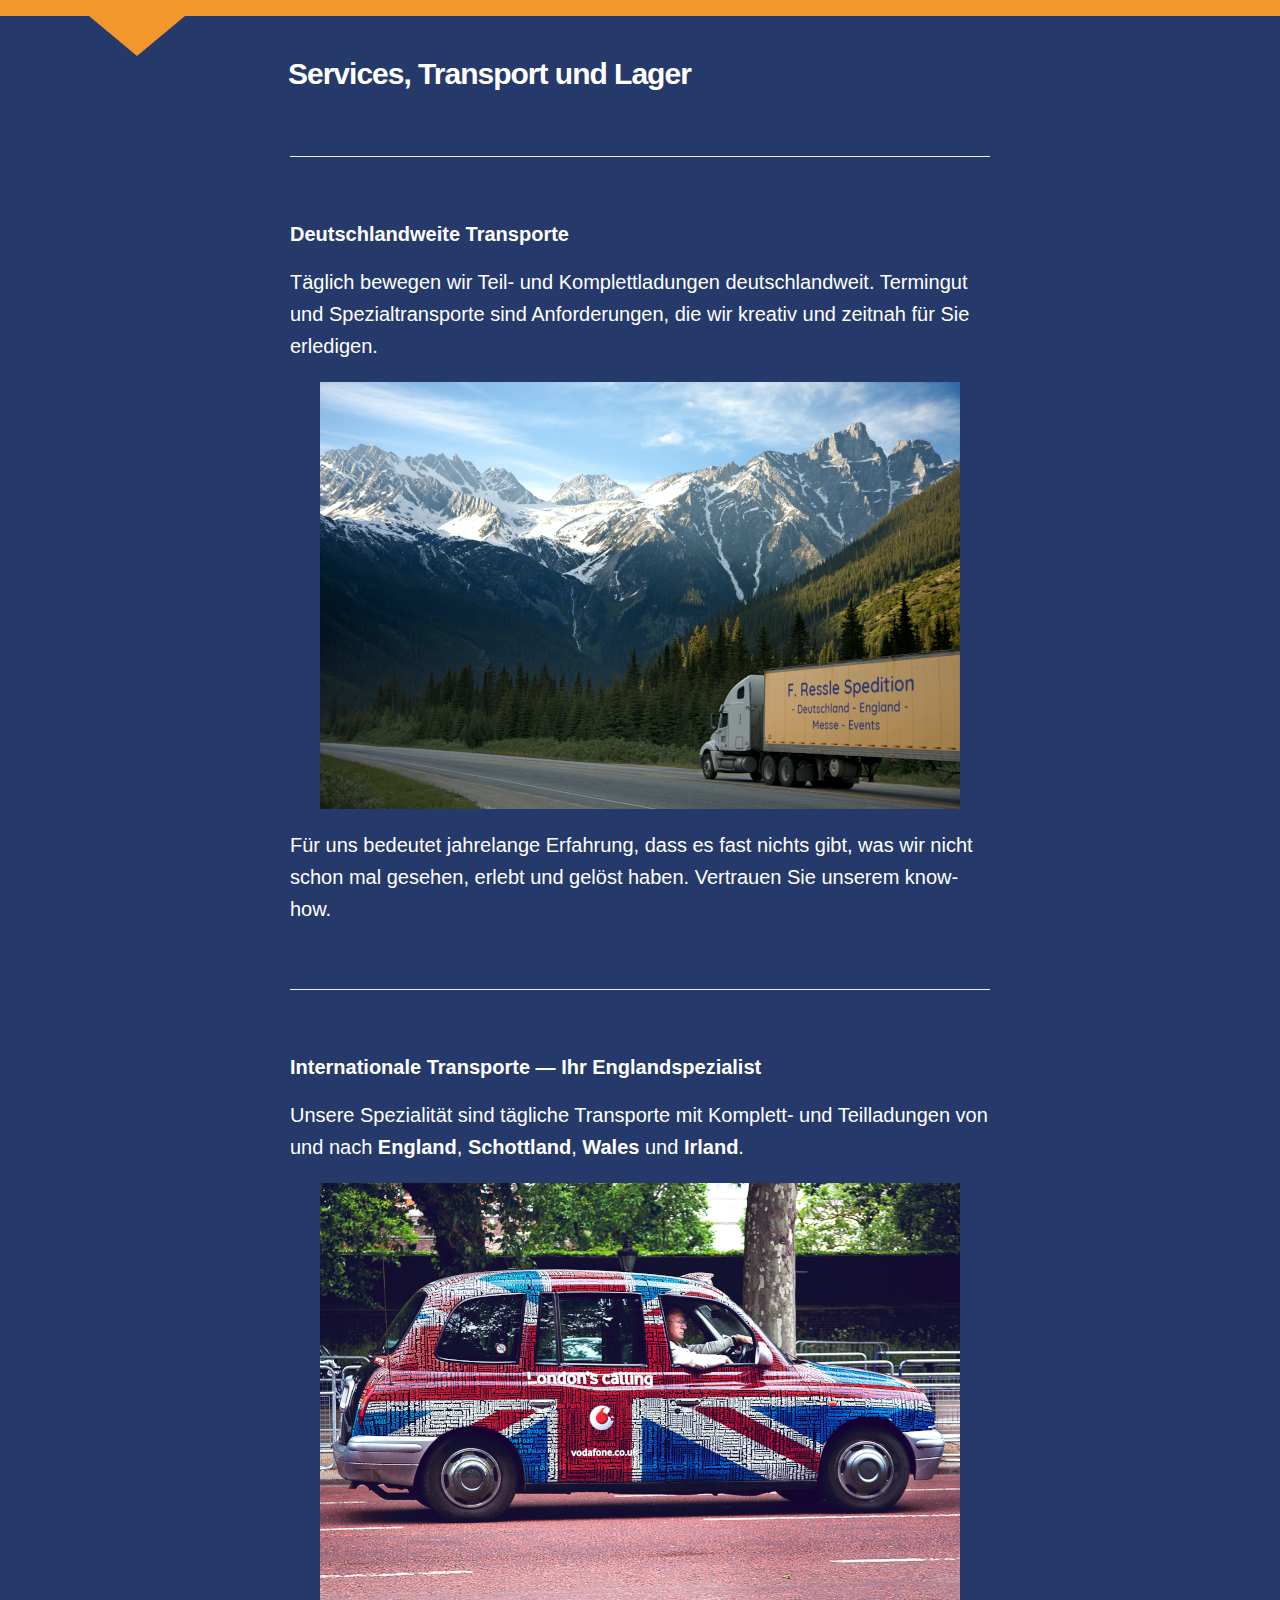
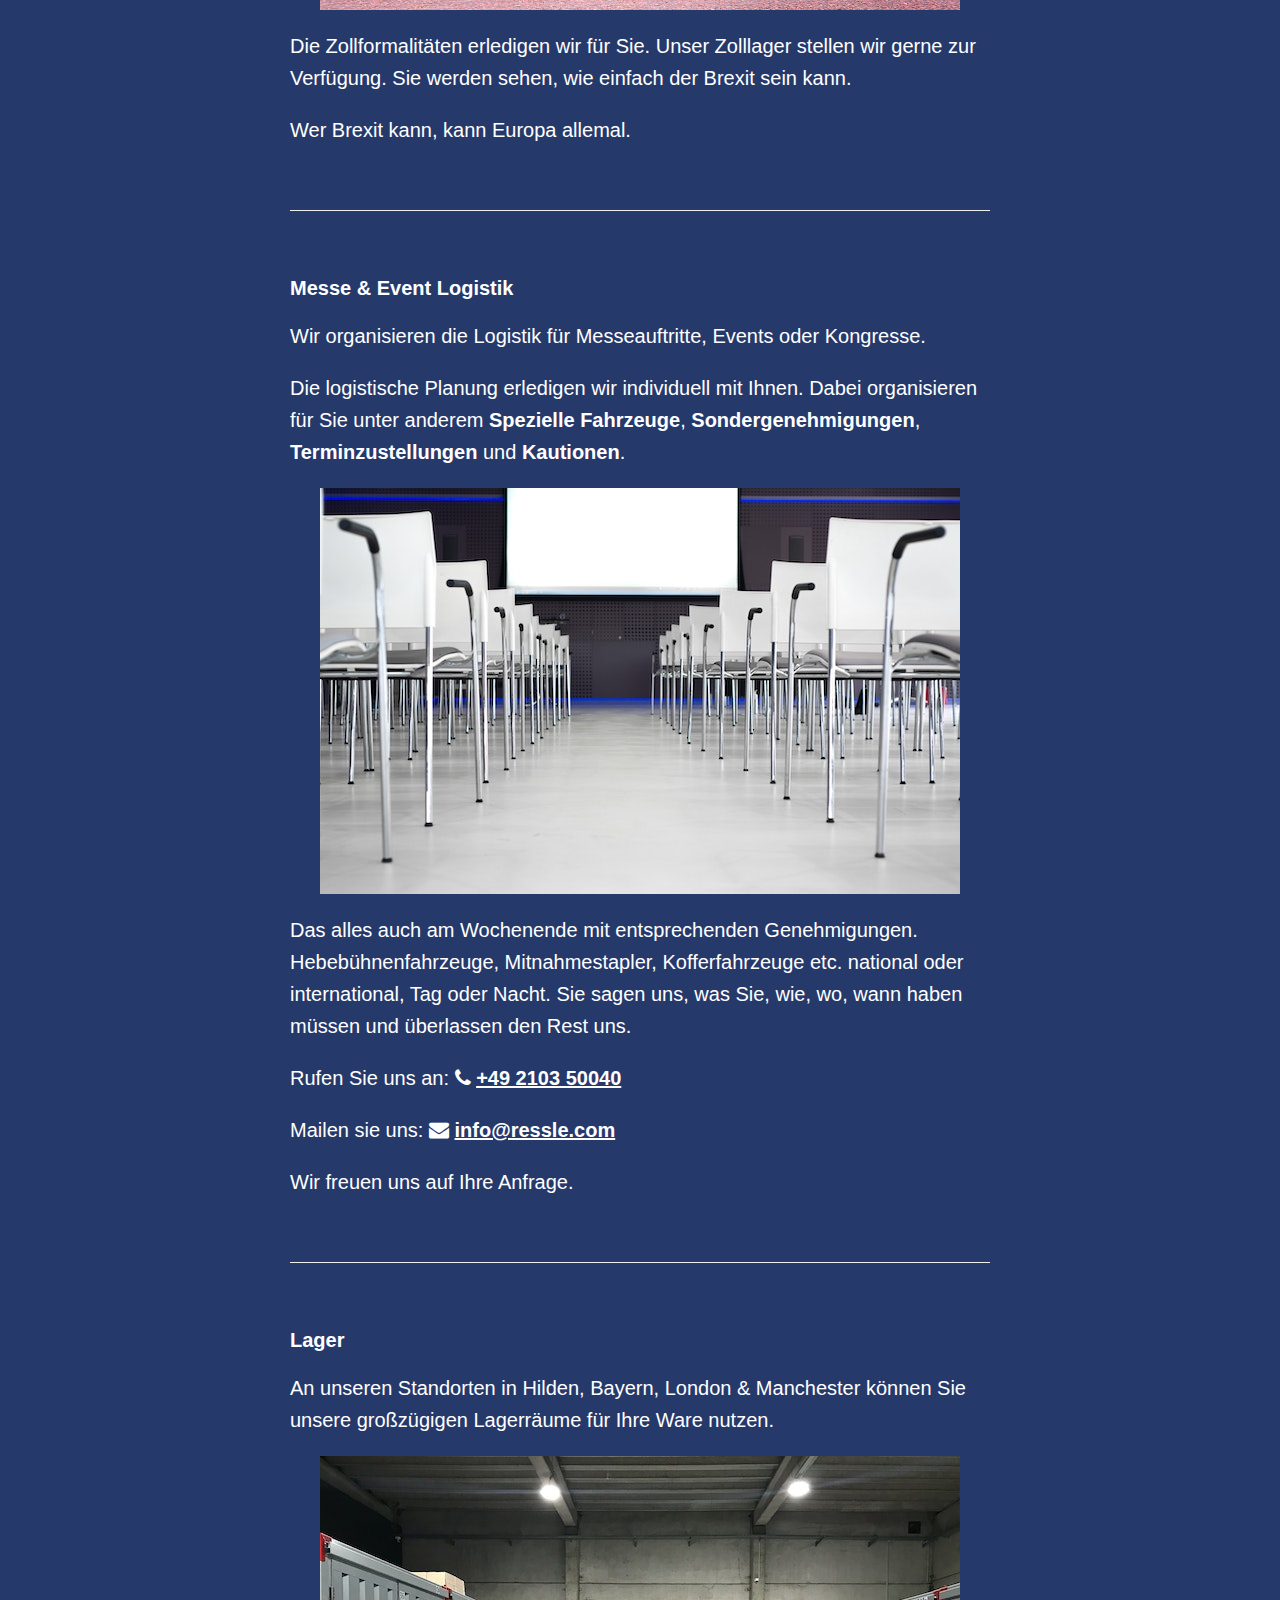
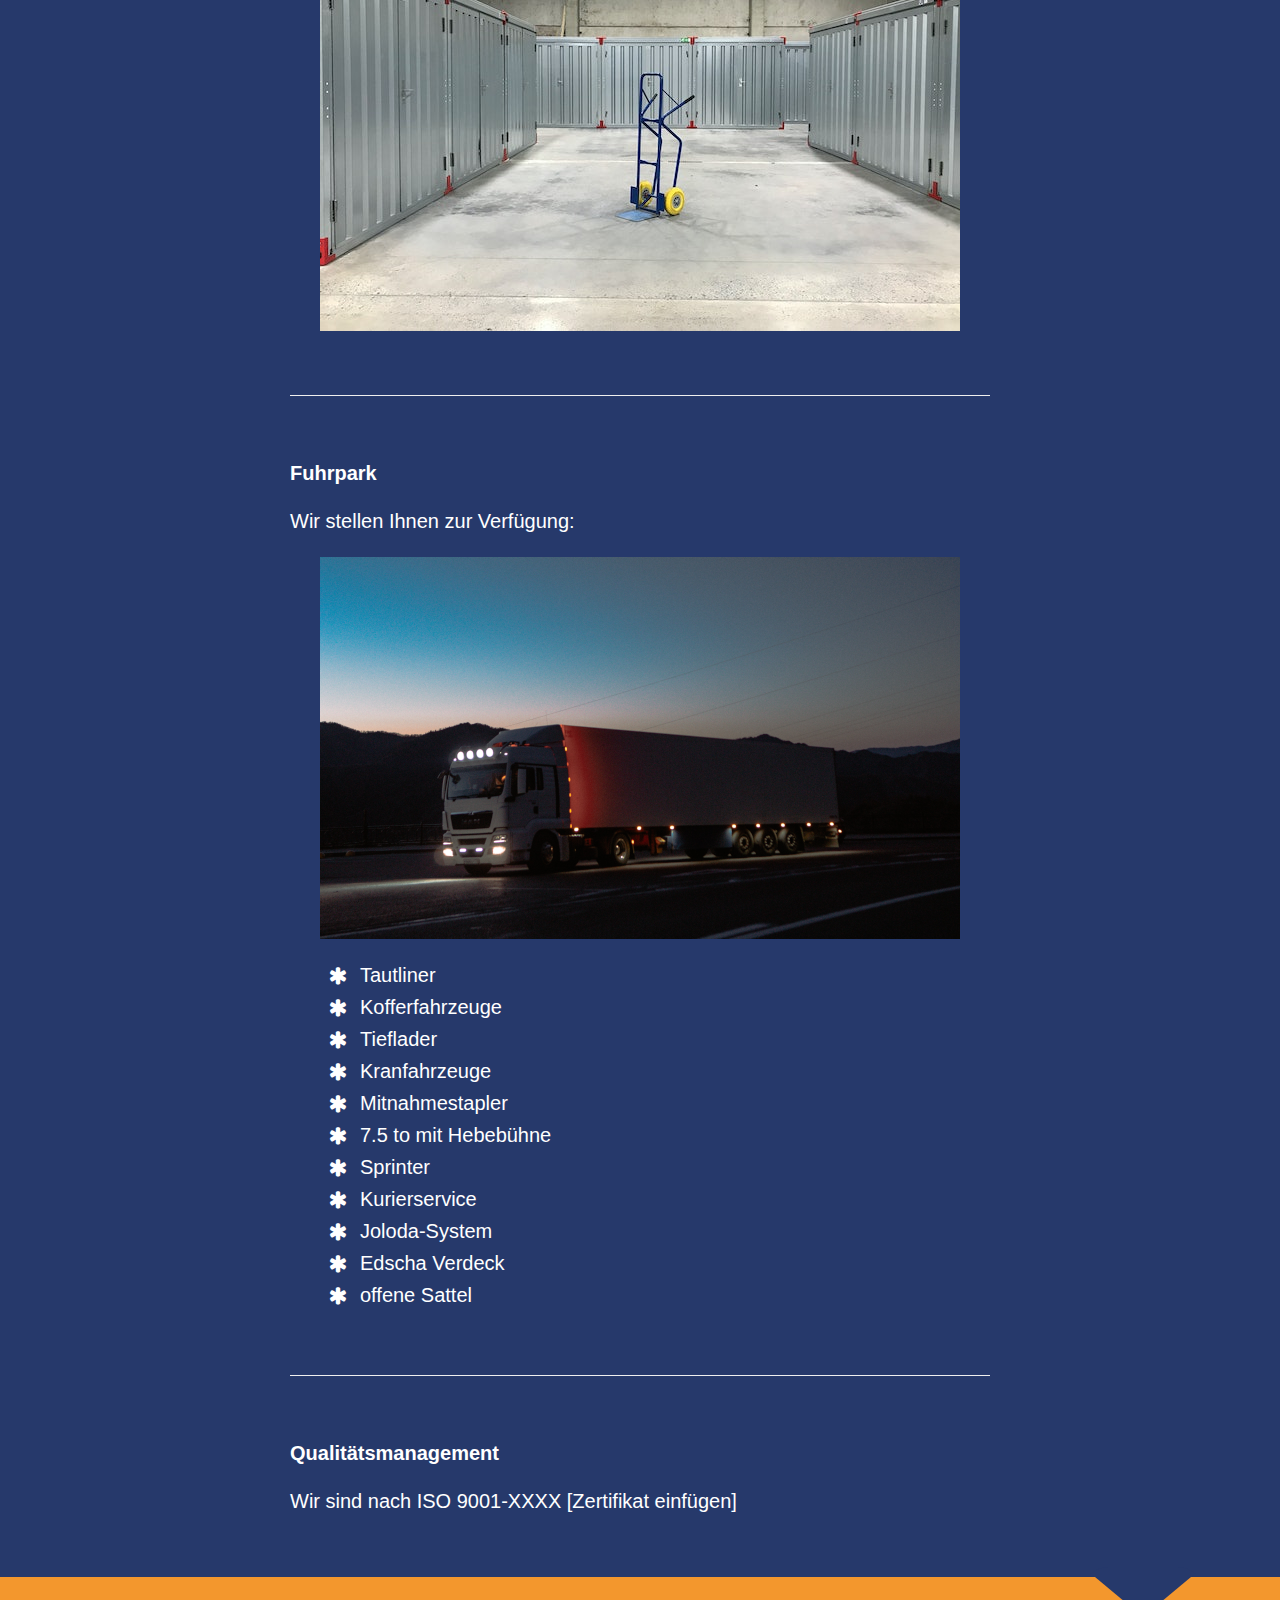
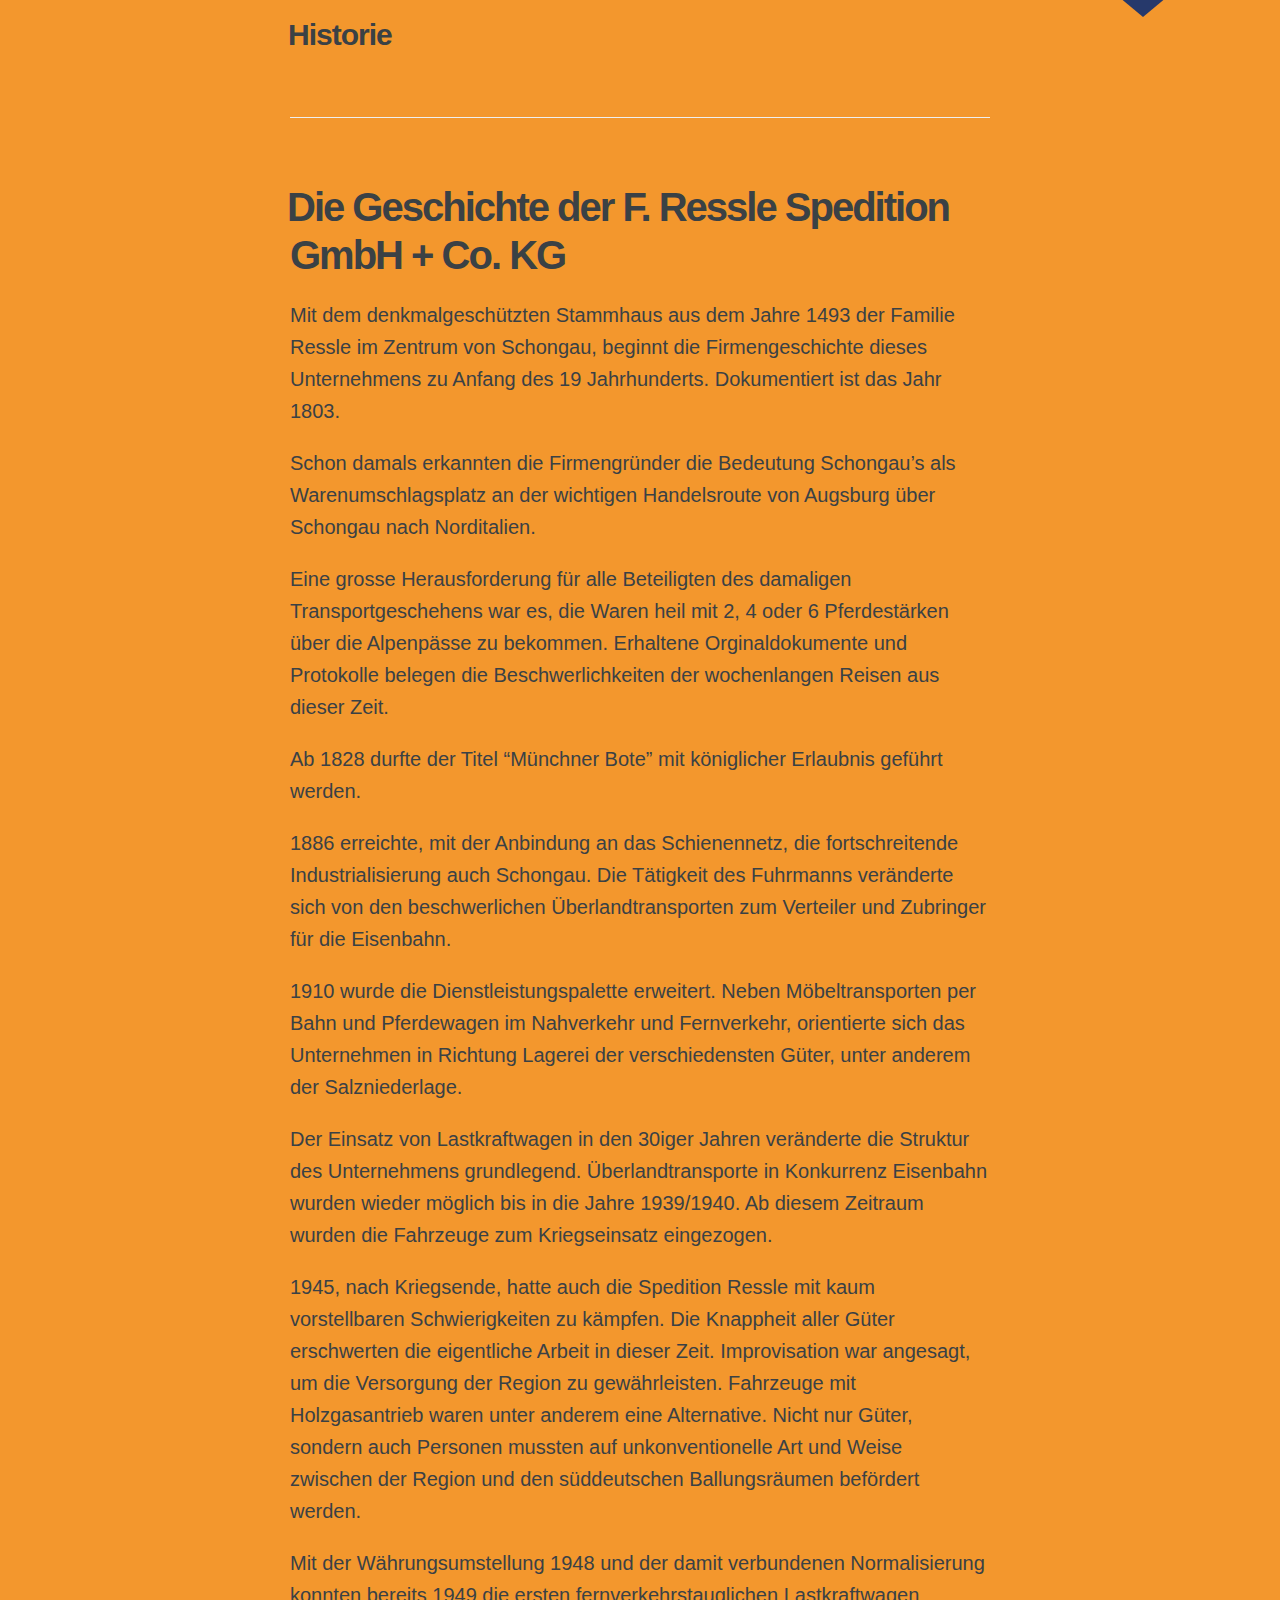
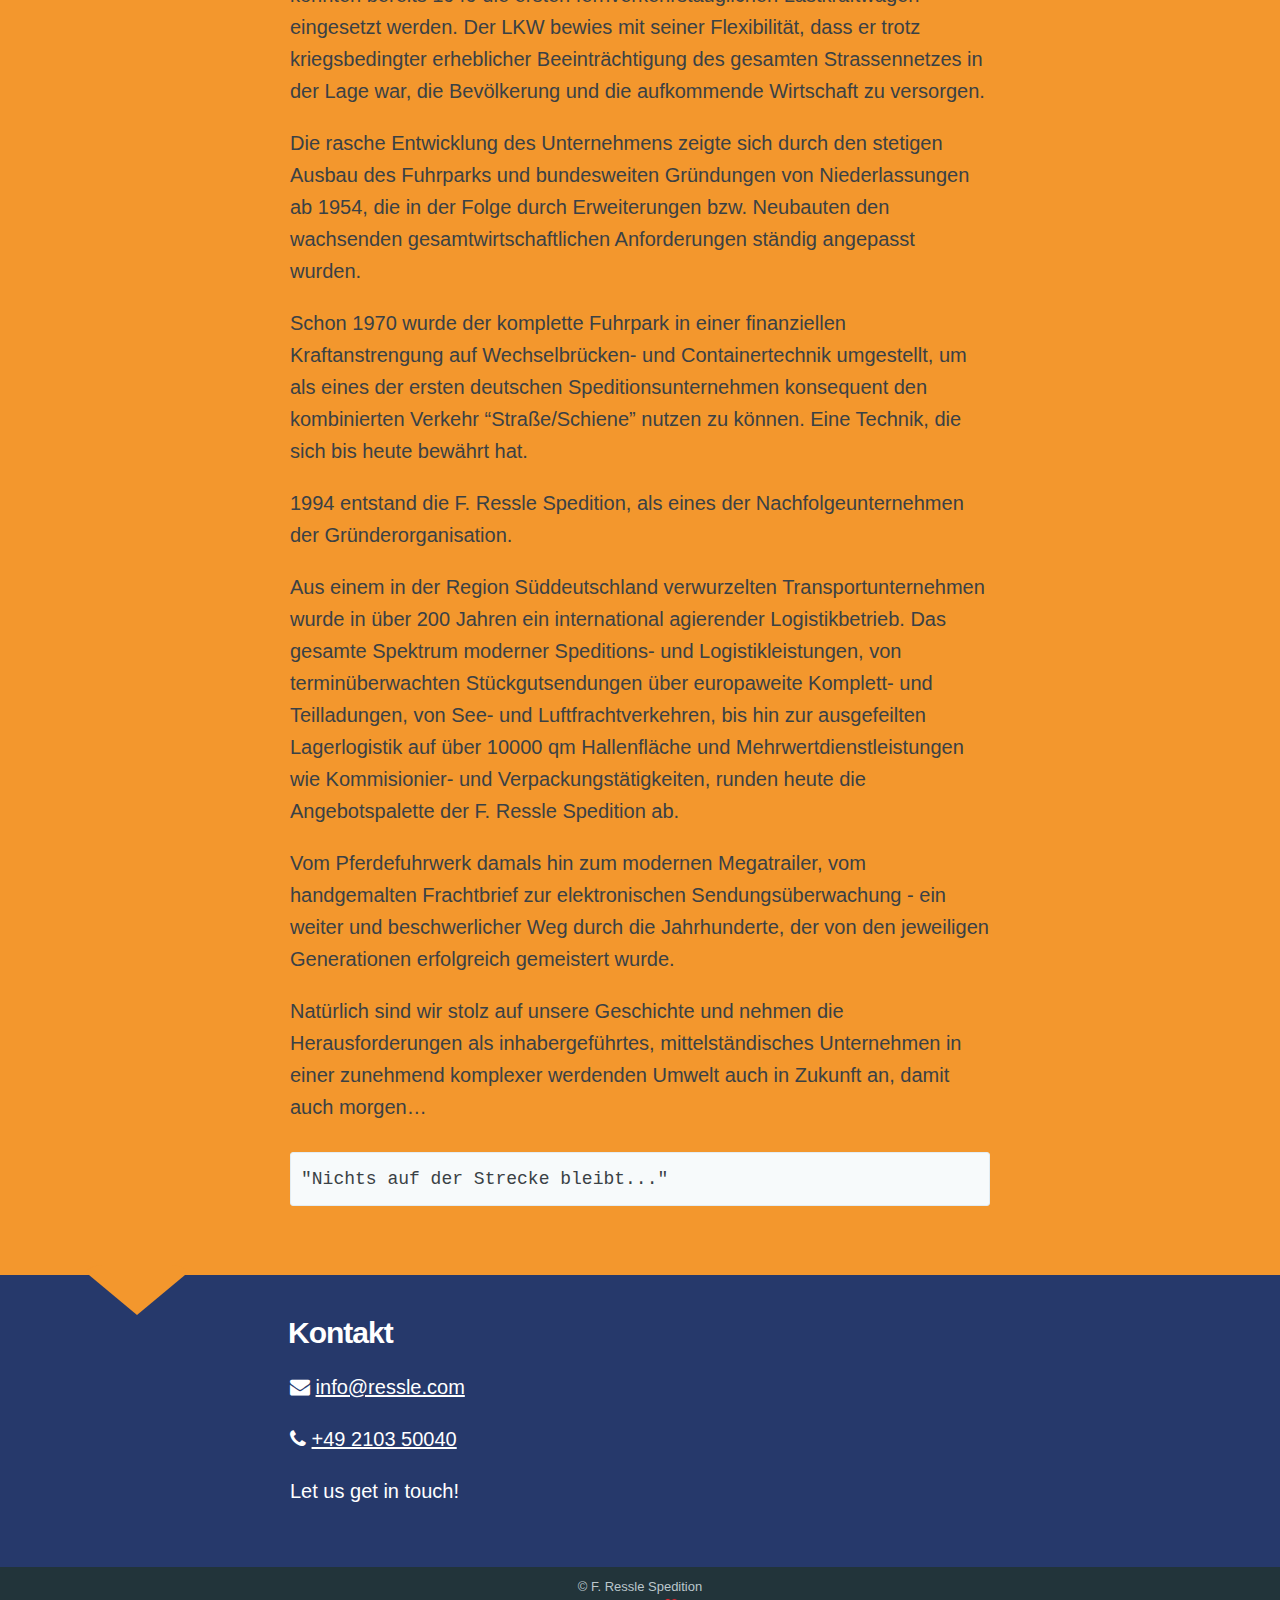
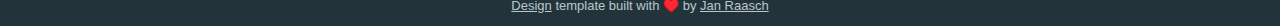
==== commit e67334c7: "Willkommens- und Service- Text geändert" ====
--- a/index.html
+++ b/index.html
@@ -32,11 +32,11 @@
 <meta property="og:description" content="Der Spediteur für alle Fälle" />
 <meta property="og:type" content="website" />
 <meta property="og:url" content="https://usiedentop.github.io/" />
-<meta property="og:image" content="https://usiedentop.github.io/images/cover-image.jpg"/>
+<meta property="og:image" content="https://usiedentop.github.io/images/cover-image-01.jpg"/>
 <meta property="og:site_name" content="F. Ressle Spedition - Deutschland - England - Messe - Events" />
 
 <meta name="twitter:card" content="summary_large_image"/>
-<meta name="twitter:image" content="https://usiedentop.github.io/images/cover-image.jpg"/>
+<meta name="twitter:image" content="https://usiedentop.github.io/images/cover-image-01.jpg"/>
 
 <meta name="twitter:title" content=""/>
 <meta name="twitter:description" content="Der Spediteur für alle Fälle"/>
@@ -52,7 +52,8 @@
 <style>
       
      a:hover {
-         color: #b6b84c;
+          
+	 color: inherit;
      }
 
       
@@ -61,7 +62,7 @@
          background-color: #26396b;  
      }
      a.btn:hover {
-         background-color: #f3972d;  
+         background-color: #f3972d;   
      }
 
       
@@ -70,14 +71,14 @@
 	 display: block;
 	 cursor: pointer;
 	 opacity: 0.7;
-	 color: grey;
+	 color: white;  
      }
 
      a.fn-item.active {
          color: white;  
      }
      a.fn-item:hover {
-          color: #ced067;
+         color: #454545;    
      }
 
       
@@ -130,7 +131,7 @@
 
 
 
-<header id="site-head" style="background-image: url(images/cover-image-ohne-plane-und-aufschrift.jpg)">
+<header id="site-head" style="background-image: url(images/cover-image-01.jpg)">
     <div class="vertical">
         <div id="site-head-content" class="inner">
 
@@ -138,13 +139,13 @@
             <h2 class="blog-description">Deutschland - England - Messe - Events</h2>
 
             
-                 <a class='btn site-menu' data-title-anchor='willkommen'>Willkommen</a>
-            
-                 <a class='btn site-menu' data-title-anchor='services'>Services</a>
+                 <a class='btn site-menu' data-title-anchor='herzlich-willkommen'>Herzlich Willkommen</a>
+            
+                 <a class='btn site-menu' data-title-anchor='services-transport-und-lager'>Services, Transport und Lager</a>
             
                  <a class='btn site-menu' data-title-anchor='historie'>Historie</a>
             
-                 <a class='btn site-menu' data-title-anchor='contact'>Contact</a>
+                 <a class='btn site-menu' data-title-anchor='kontakt'>Kontakt</a>
             
             <i id='header-arrow' class="fa fa-angle-down"></i>
         </div>
@@ -156,28 +157,16 @@
     </div>
     
         <div class='post-holder'>
-            <article id='willkommen' class='post first '>
+            <article id='herzlich-willkommen' class='post first '>
                 <header class="post-header">
-                    <h2 class="post-title">Willkommen</h2>
+                    <h2 class="post-title">Herzlich Willkommen</h2>
                 </header>
                 <section class="post-content">
-                    <h3 id="herzlich-willkommen">Herzlich Willkommen!</h3>
-<p>bei der F. Ressle Spedition. Arbeiten Sie mit uns zusammen.</p>
-<p>Unsere Schwerpunkte national:</p>
-<p>Teil- und Komplettladungen täglich und deutschlandweit, Spezialtransporte, Termingut, Anforderungen aller Art werden von uns kreativ und zeitnah gelöst. Jahrelange Erfahrung bedeutet, es gibt selten etwas, was wir nicht schon mal gesehen, erleben und lösen durften. Vertrauen Sie unserem know-how.</p>
-<p>International liegt unser Schwerpunkt in der täglichen Belieferung mit Teil- und Komplettladungen sowie Sammel- und Expressgut von und nach</p>
-<ul>
-<li>England,</li>
-<li>Schottland,</li>
-<li>Wales und</li>
-<li>Irland.</li>
-</ul>
-<p>Vor, während und nach dem Brexit - für uns kein Problem. Wir sind Englandspezialisten, ob grosse, kleine, sensible, eilige, schwere oder lange Sendungen - wir bringen es nach GB - egal wie schwer die Briten es uns auch machen. Sie werden sehen, wie einfach es sein kann.</p>
-<p>Transporte in alle EU-Länder sind natürlich ebenfalls bei uns in guten Händen und werden genauso effizient bearbeitet.</p>
-<p>Wir organisieren für Sie auch andere Ziele, Spezialtransporte und Sonderfahrten.</p>
-<p>Unser hoch motiviertes, mehrsprachiges und immer erreichbares Team freut sich auf die Zusammenarbeit mit Ihnen.</p>
-<p>Genießen Sie das Speditionserlebnis : erfrischend anders</p>
-<p>Rufen Sie uns an unter <i class="fa fa-phone"></i> <a href="tel:+49210350040">+49 2103 50040</a> oder mailen sie uns via <i class="fa fa-envelope"></i> <a href="mailto:info@ressle.com">info@ressle.com</a></p>
+                    <p>Die <strong>F. Ressle Spedition</strong> liefert Ihre Ware innerhalb von <strong>Deutschland</strong>, <strong>Europa</strong> und <strong>Großbritannien</strong> an Ihre Kunden aus.</p>
+<p><strong>Terminladungen</strong> oder <strong>Spezialtransporte</strong> sind Herausforderungen, denen wir uns erflogreich stellen.</p>
+<p>Innerhalb von Europa liegt unser Schwerpunkt in Großbritannien. Für Sie liefern und holen wir Ihre Ware aus und nach <strong>England, Schottland, Wales</strong> und <strong>Irland</strong>. Die Herausforderungen des Brexit haben wir erfolgreich gemeistert. Transporte in alle EU-Länder erledigen wir ebenso termingerecht und effizient.</p>
+<p>Unser Steckenpferd sind Messe- und Event- Transporte. Nahezu jede große Fernsehshow haben wir bereits mit Bühnenausrüstung und <strong>Just in time</strong> beliefert.</p>
+<p>Unser motiviertes, mehrsprachiges Team freut sich auf die Zusammenarbeit mit Ihnen. Rufen Sie uns an unter <strong><i class="fa fa-phone"></i> <a href="tel:+49210350040">+49 2103 50040</a></strong> oder mailen sie uns via <strong><i class="fa fa-envelope"></i> <a href="mailto:info@ressle.com">info@ressle.com</a></strong></p>
 
                 </section>
             </article>
@@ -185,27 +174,35 @@
         </div>
     
         <div class='post-holder'>
-            <article id='services' class='post  '>
+            <article id='services-transport-und-lager' class='post  '>
                 <header class="post-header">
-                    <h2 class="post-title">Services</h2>
+                    <h2 class="post-title">Services, Transport und Lager</h2>
                 </header>
                 <section class="post-content">
                     <hr>
-<h2 id="transporte">Transporte</h2>
-<h3 id="national">National</h3>
-<p>Teil- und Komplettladungen täglich und deutschlandweit, Spezialtransporte, Termingut, Anforderungen aller Art werden von uns kreativ und zeitnah gelöst. <img src="images/ressle_lkw_mit_aufschrift_640x480.png" alt="Vertrauen Sie unserem Know-How"> Jahrelange Erfahrung bedeutet, es gibt selten etwas, was wir nicht schon mal gesehen, erleben und lösen durften. Vertrauen Sie unserem know-how.</p>
-<hr>
-<h3 id="international">International</h3>
-<p>liegt unser Schwerpunkt in der täglichen Belieferung mit Teil- und Komplettladungen sowie Sammel- und Expressgut von und nach</p>
-<ul>
-<li>England,</li>
-<li>Schottland,</li>
-<li>Wales und</li>
-<li>Irland.</li>
-</ul>
+<h3 id="deutschlandweite-transporte">Deutschlandweite Transporte</h3>
+<p>Täglich bewegen wir Teil- und Komplettladungen deutschlandweit. Termingut und Spezialtransporte sind Anforderungen, die wir kreativ und zeitnah für Sie erledigen.</p>
+<p><img src="images/ressle_lkw_mit_aufschrift_640x480.png" alt="Vertrauen Sie unserem Know-How"></p>
+<p>Für uns bedeutet jahrelange Erfahrung, dass es fast nichts gibt, was wir nicht schon mal gesehen, erlebt und gelöst haben. Vertrauen Sie unserem know-how.</p>
+<hr>
+<h3 id="internationale-transporte-----ihr-englandspezialist">Internationale Transporte &mdash; Ihr Englandspezialist</h3>
+<p>Unsere Spezialität sind tägliche Transporte mit Komplett- und Teilladungen von und nach <strong>England</strong>, <strong>Schottland</strong>, <strong>Wales</strong> und <strong>Irland</strong>.</p>
 <p><img src="images/2023-02-18_Ressle_London_Cab_640x480.png" alt="Auf nach England!"></p>
-<p>Vor, während und nach dem Brexit - für uns kein Problem. Wir sind Englandspezialisten, ob grosse, kleine, sensible, eilige, schwere oder lange Sendungen - wir bringen es nach GB - egal wie schwer die Briten es uns auch machen. Sie werden sehen, wie einfach es sein kann.</p>
-<p>Transporte in alle EU-Länder sind natürlich ebenfalls bei uns in guten Händen und werden genauso effizient bearbeitet.</p>
+<p>Die Zollformalitäten erledigen wir für Sie. Unser Zolllager stellen wir gerne zur Verfügung. Sie werden sehen, wie einfach der Brexit sein kann.</p>
+<p>Wer Brexit kann, kann Europa allemal.</p>
+<hr>
+<h3 id="messe--event-logistik">Messe &amp; Event Logistik</h3>
+<p>Wir organisieren die Logistik für Messeauftritte, Events oder Kongresse.</p>
+<p>Die logistische Planung erledigen wir individuell mit Ihnen. Dabei organisieren für Sie unter anderem  <strong>Spezielle Fahrzeuge</strong>, <strong>Sondergenehmigungen</strong>, <strong>Terminzustellungen</strong> und <strong>Kautionen</strong>.</p>
+<p><img src="images/bestuhlung-klein.jpg" alt="Wir erledigen die komplette Logistik. Sondergenehmigungen, spezial Fahrzeuge, Sonntags-LKW-Fahrten."></p>
+<p>Das alles auch am Wochenende mit entsprechenden Genehmigungen. Hebebühnenfahrzeuge, Mitnahmestapler, Kofferfahrzeuge etc. national oder international, Tag oder Nacht. Sie sagen uns, was Sie, wie, wo, wann haben müssen und überlassen den Rest uns.</p>
+<p>Rufen Sie uns an: <strong><i class="fa fa-phone"></i> <a href="tel:+49210350040">+49 2103 50040</a></strong></p>
+<p>Mailen sie uns: <strong><i class="fa fa-envelope"></i> <a href="mailto:info@ressle.com">info@ressle.com</a></strong></p>
+<p>Wir freuen uns auf Ihre Anfrage.</p>
+<hr>
+<h3 id="lager">Lager</h3>
+<p>An unseren Standorten in Hilden, Bayern, London &amp; Manchester können Sie unsere großzügigen Lagerräume für Ihre Ware nutzen.</p>
+<p><img src="images/2023-02-18_ressle_lager_640x480.jpg" alt="Auf nach England!"></p>
 <hr>
 <h3 id="fuhrpark">Fuhrpark</h3>
 <p>Wir stellen Ihnen zur Verfügung:</p>
@@ -224,22 +221,8 @@
 <li>offene Sattel</li>
 </ul>
 <hr>
-<h2 id="messe--event-logistik">Messe &amp; Event Logistik</h2>
-<p>Wir organisieren die Logistik für Ihren Messeauftritt, Ihr Event oder einen Kongress mit</p>
-<ul>
-<li>speziellen Fahrzeugen,</li>
-<li>Sondergenehmigungen,</li>
-<li>Terminzustellungen und</li>
-<li>Kautionen</li>
-</ul>
-<p><img src="images/bestuhlung-klein.jpg" alt="Wir erledigen die komplette Logistik. Sondergenehmigungen, spezial Fahrzeuge, Sonntags-LKW-Fahrten."></p>
-<p>Das alles auch am Wochenende mit entsprechenden Genehmigungen. Hebebühnenfahrzeuge, Mitnahmestapler, Kofferfahrzeuge etc. national oder international, Tag oder Nacht. Sie sagen uns, was Sie, wie, wo, wann haben müssen und überlassen den Rest uns: wir lösen Ihre Probleme.</p>
-<p>Rufen Sie uns an. Wir freuen uns auf Ihre Anfrage.</p>
-<hr>
-<h2 id="lager">Lager</h2>
-<p>An unseren Standorten in Hilden, Bayern, London &amp; Manchester können Sie unsere großzügigen Lagerräume für Ihre Ware nutzen.
-<img src="images/2023-02-18_ressle_lager_640x480.jpg" alt="Auf nach England!"></p>
-<p>Natürlich sind wir nach den neusten Iso - Richtlinien zertifiziert: [Zertifikat einfügen]</p>
+<h3 id="qualitätsmanagement">Qualitätsmanagement</h3>
+<p>Wir sind nach ISO 9001-XXXX [Zertifikat einfügen]</p>
 
                 </section>
             </article>
@@ -278,9 +261,9 @@
         </div>
     
         <div class='post-holder'>
-            <article id='contact' class='post  last'>
+            <article id='kontakt' class='post  last'>
                 <header class="post-header">
-                    <h2 class="post-title">Contact</h2>
+                    <h2 class="post-title">Kontakt</h2>
                 </header>
                 <section class="post-content">
                     <p><i class="fa fa-envelope"></i> <a href="mailto:info@ressle.com">info@ressle.com</a></p>
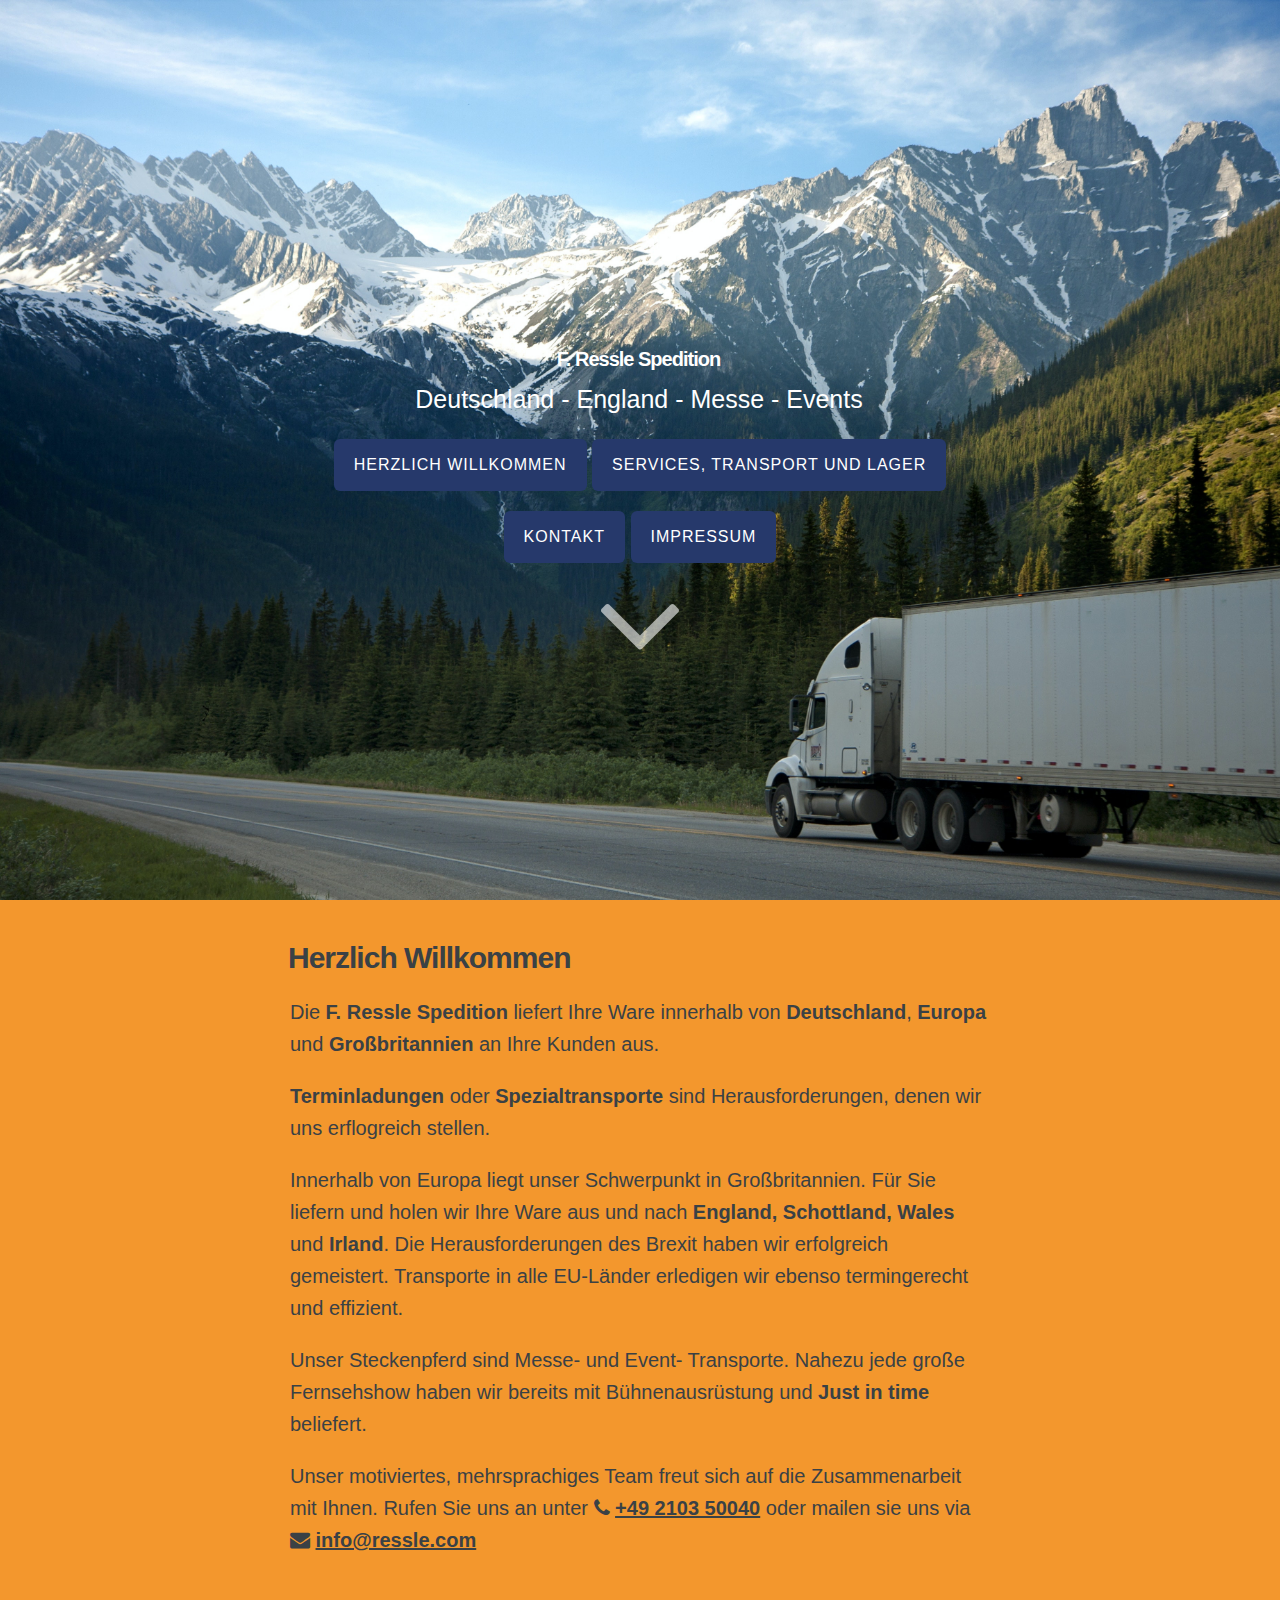
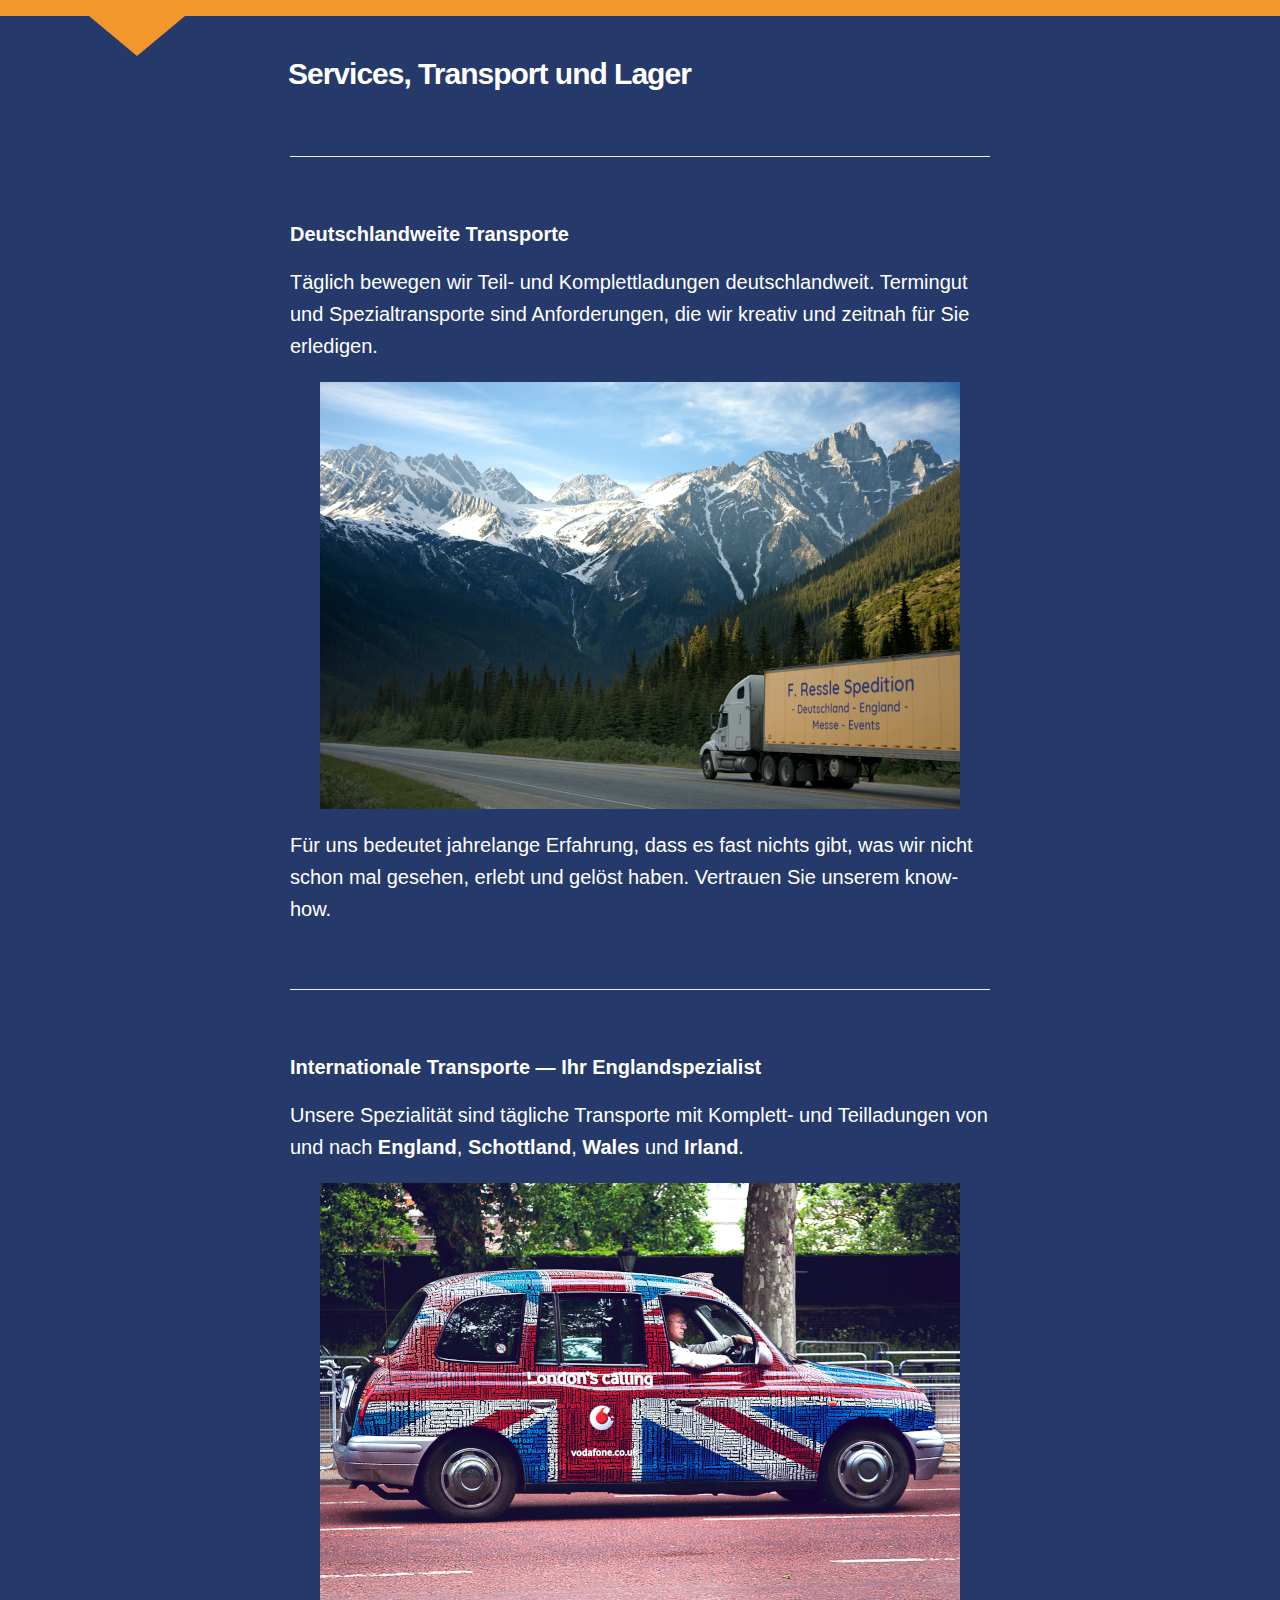
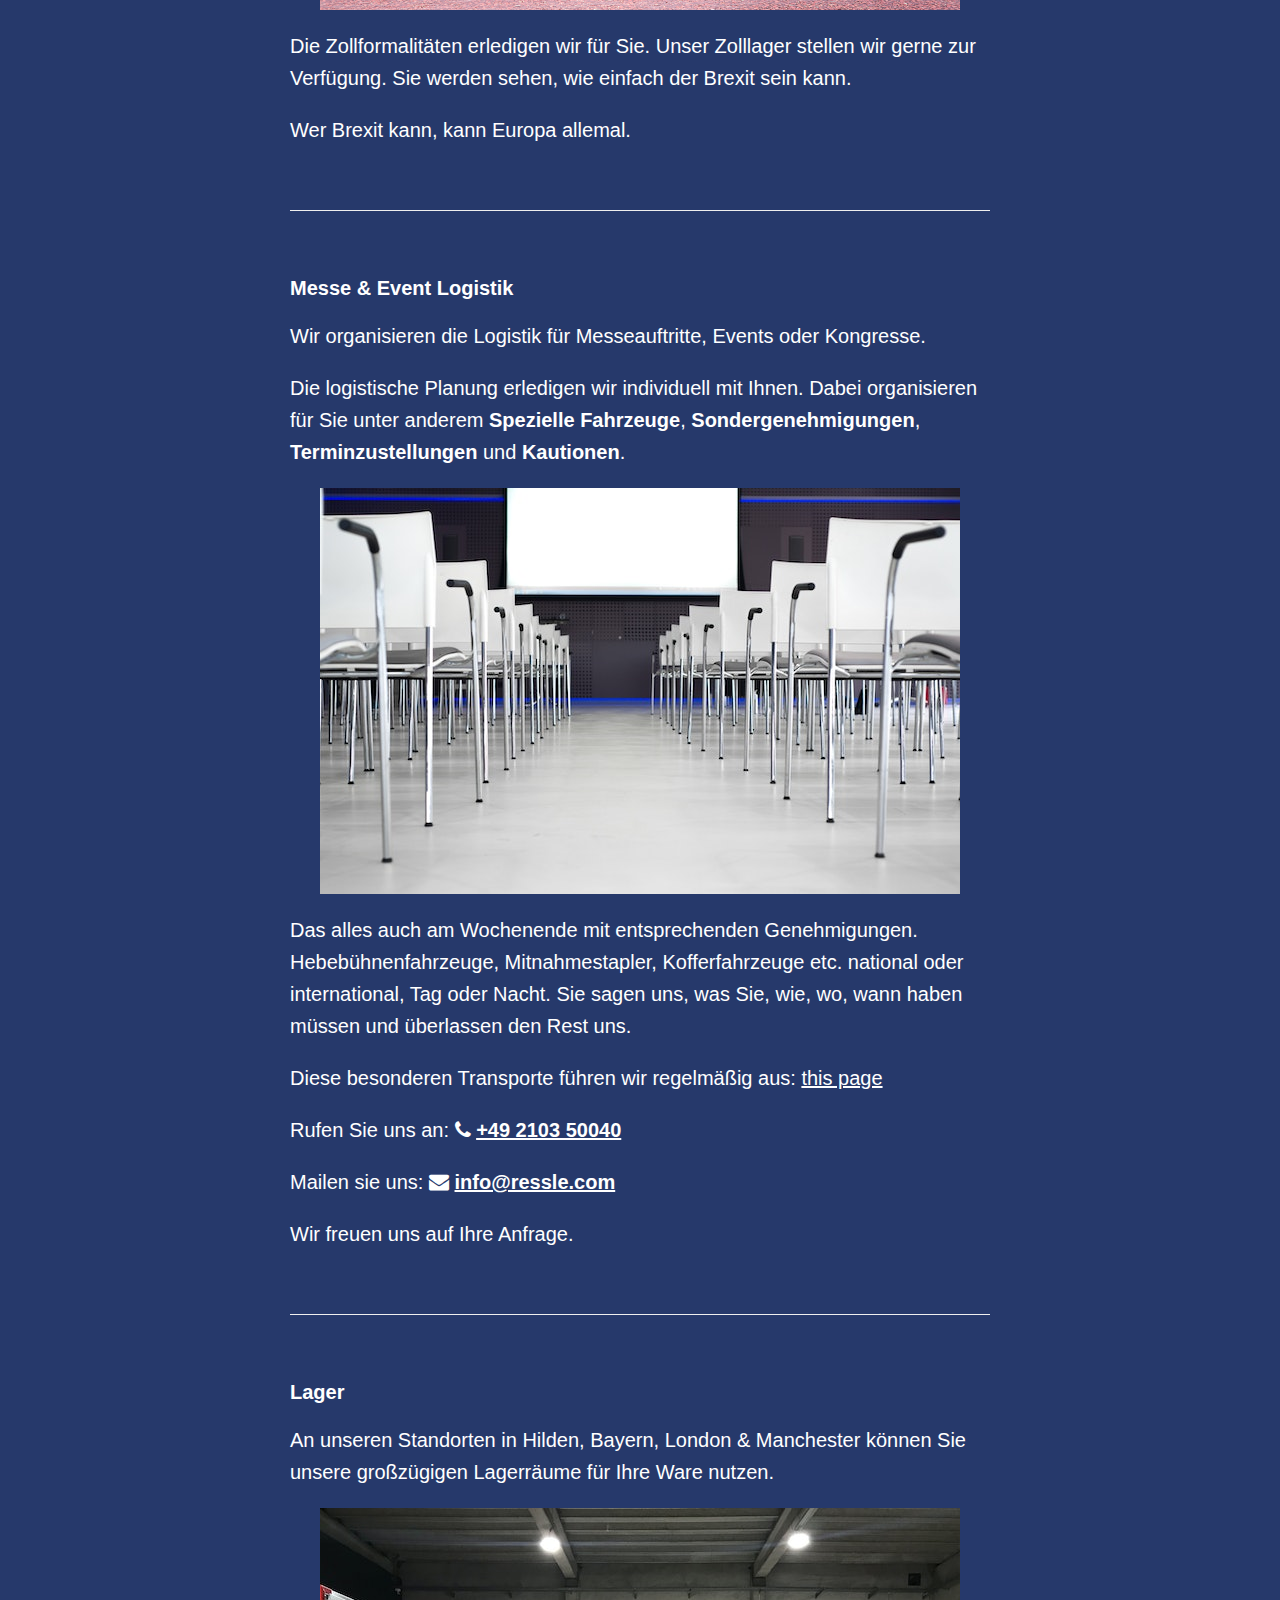
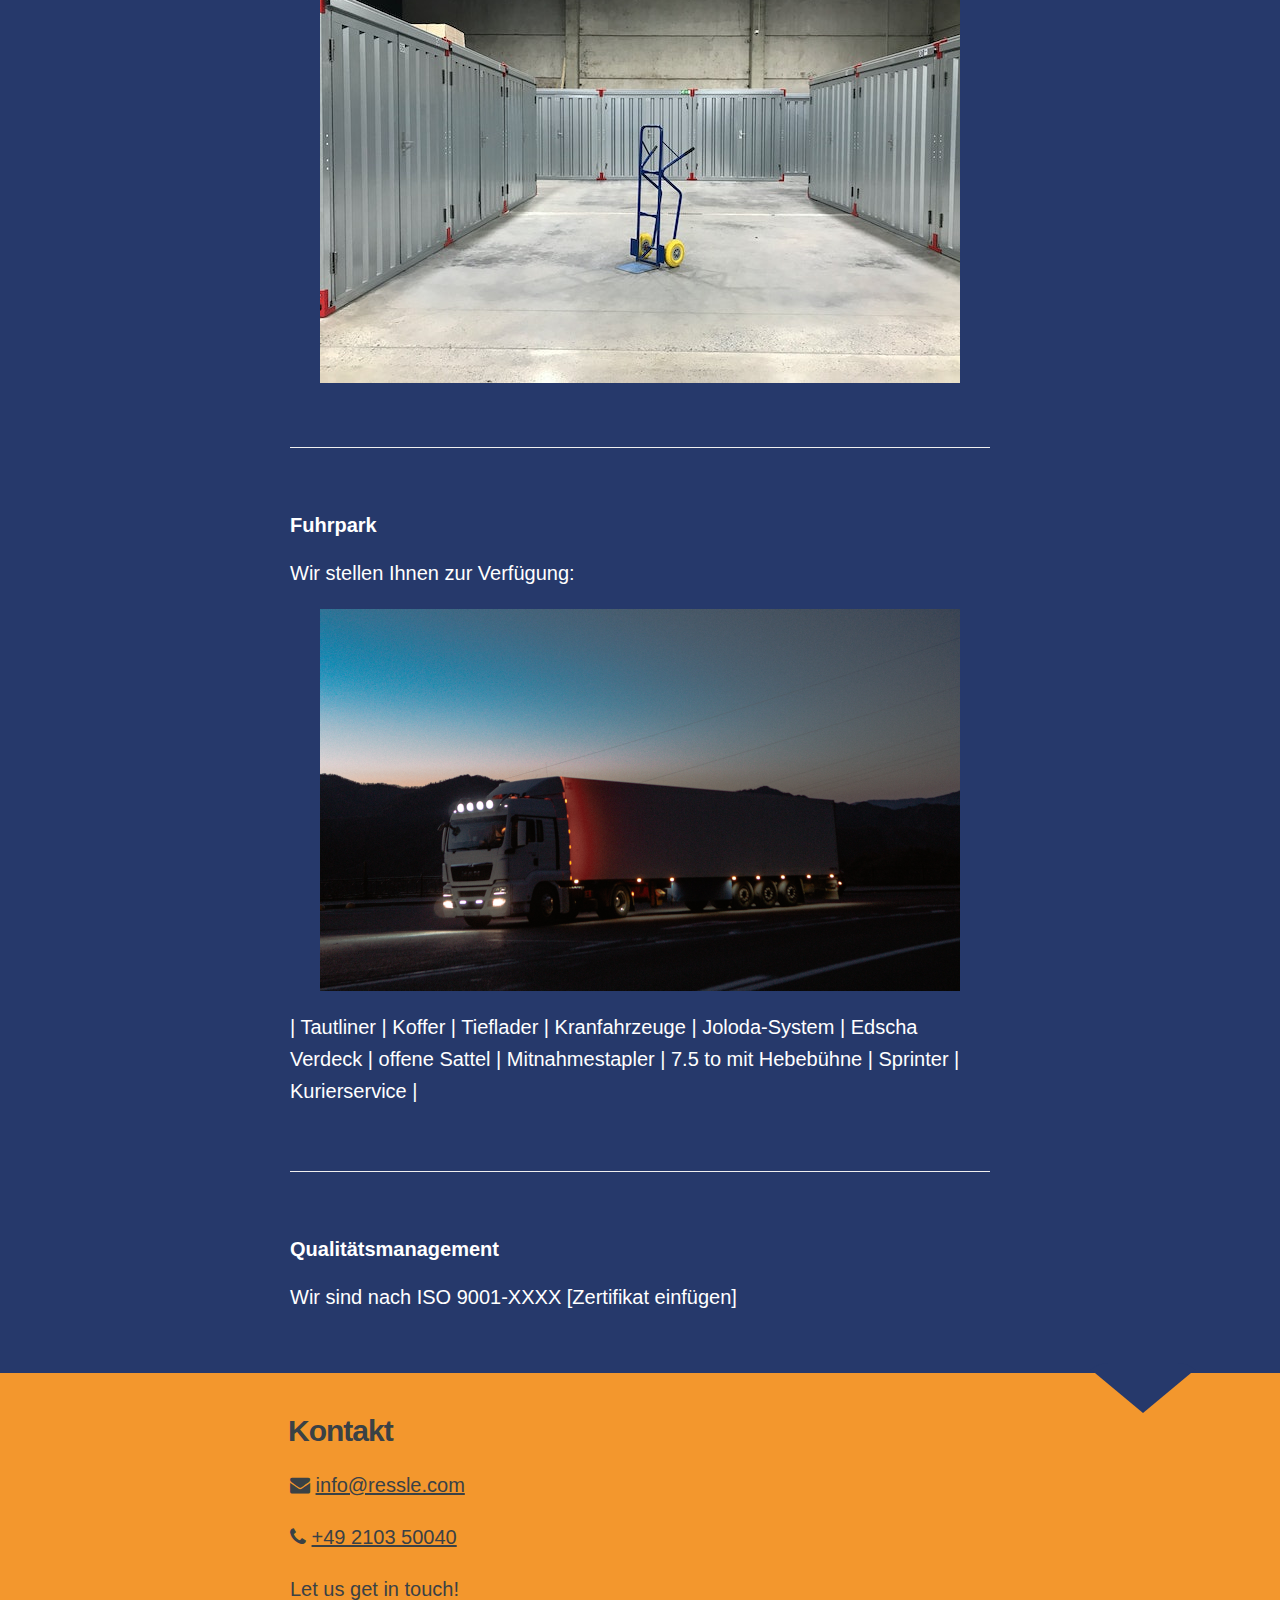
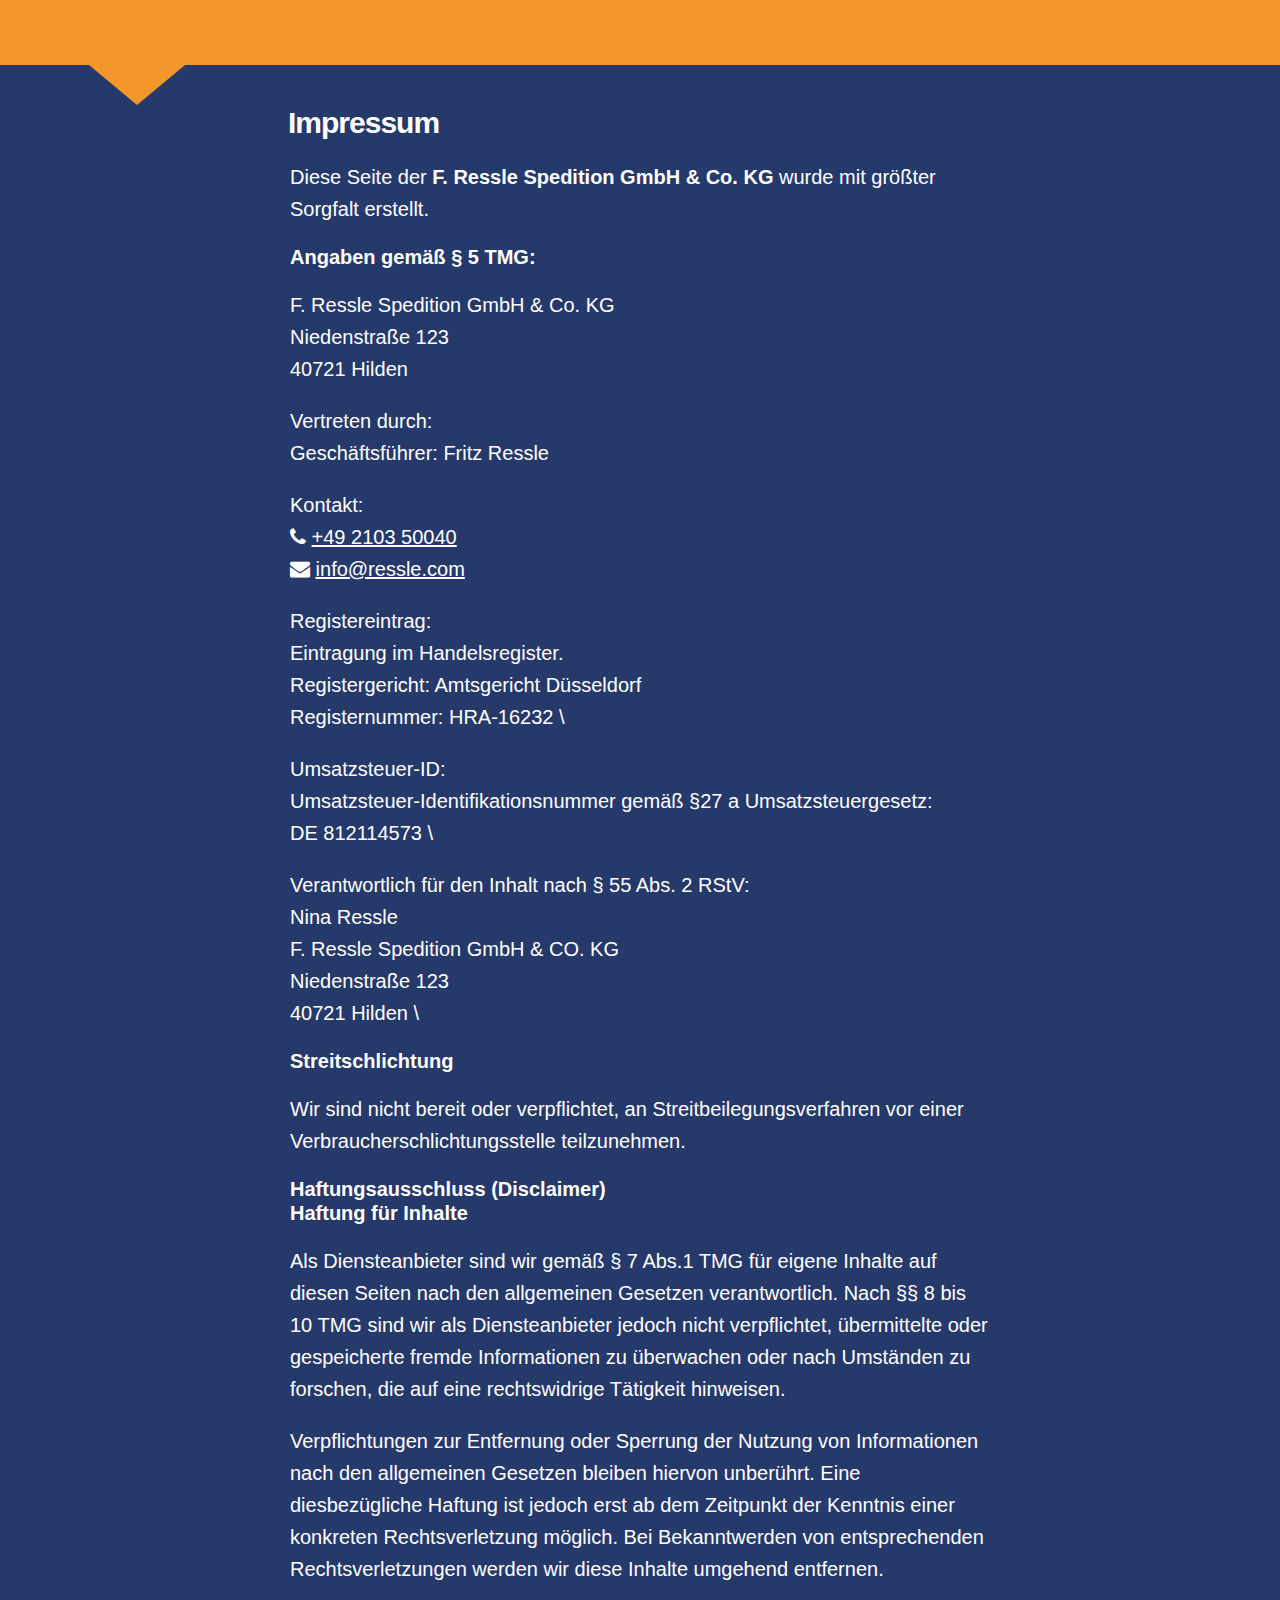
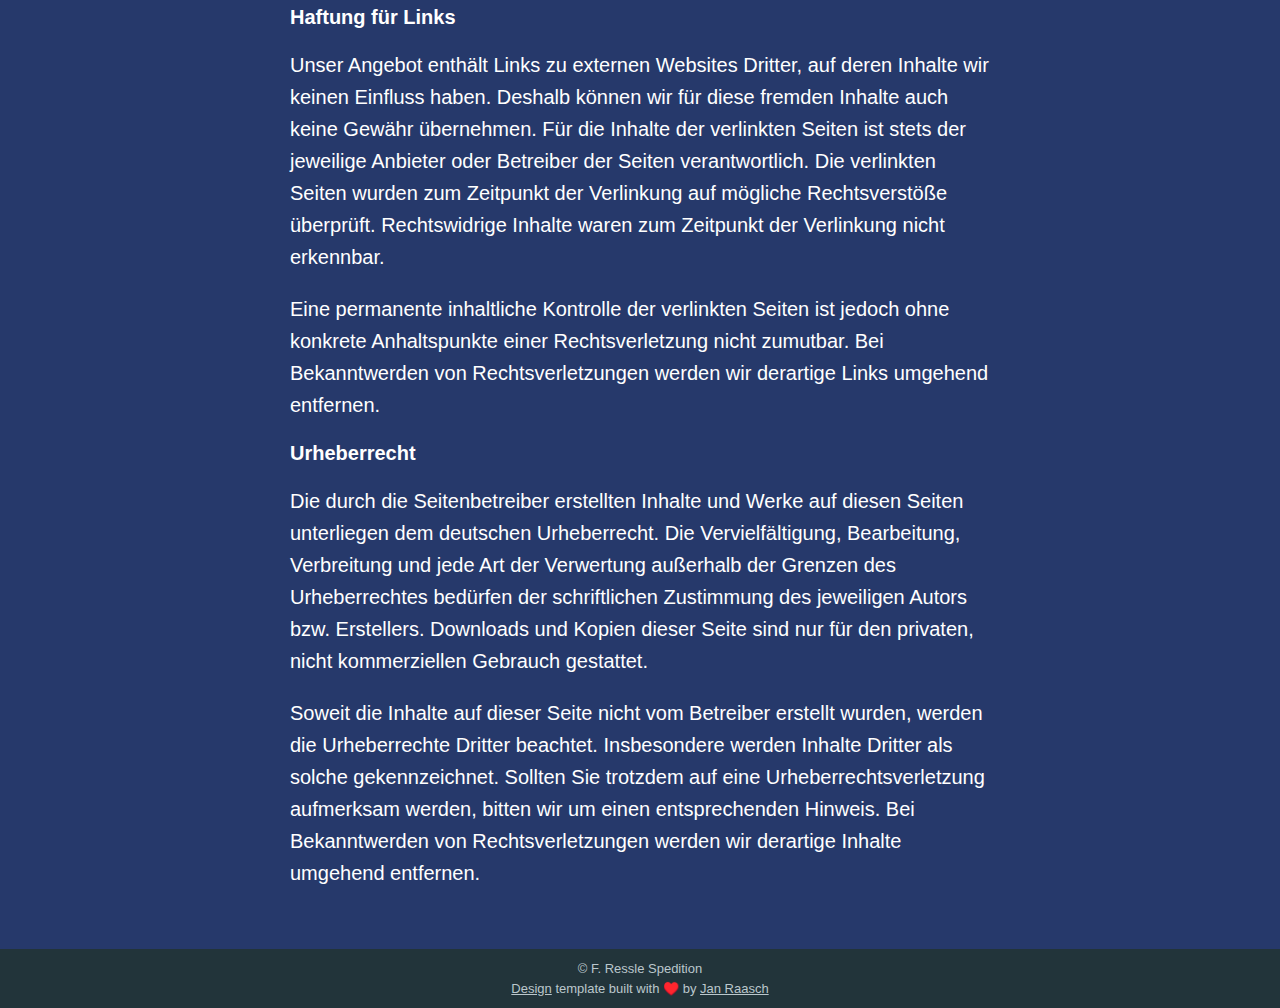
==== commit 3692621d: "Impressum, Text" ====
--- a/index.html
+++ b/index.html
@@ -143,9 +143,9 @@
             
                  <a class='btn site-menu' data-title-anchor='services-transport-und-lager'>Services, Transport und Lager</a>
             
-                 <a class='btn site-menu' data-title-anchor='historie'>Historie</a>
-            
                  <a class='btn site-menu' data-title-anchor='kontakt'>Kontakt</a>
+            
+                 <a class='btn site-menu' data-title-anchor='impressum'>Impressum</a>
             
             <i id='header-arrow' class="fa fa-angle-down"></i>
         </div>
@@ -196,6 +196,7 @@
 <p>Die logistische Planung erledigen wir individuell mit Ihnen. Dabei organisieren für Sie unter anderem  <strong>Spezielle Fahrzeuge</strong>, <strong>Sondergenehmigungen</strong>, <strong>Terminzustellungen</strong> und <strong>Kautionen</strong>.</p>
 <p><img src="images/bestuhlung-klein.jpg" alt="Wir erledigen die komplette Logistik. Sondergenehmigungen, spezial Fahrzeuge, Sonntags-LKW-Fahrten."></p>
 <p>Das alles auch am Wochenende mit entsprechenden Genehmigungen. Hebebühnenfahrzeuge, Mitnahmestapler, Kofferfahrzeuge etc. national oder international, Tag oder Nacht. Sie sagen uns, was Sie, wie, wo, wann haben müssen und überlassen den Rest uns.</p>
+<p>Diese besonderen Transporte führen wir regelmäßig aus: <a href="../transporte/weine">this page</a></p>
 <p>Rufen Sie uns an: <strong><i class="fa fa-phone"></i> <a href="tel:+49210350040">+49 2103 50040</a></strong></p>
 <p>Mailen sie uns: <strong><i class="fa fa-envelope"></i> <a href="mailto:info@ressle.com">info@ressle.com</a></strong></p>
 <p>Wir freuen uns auf Ihre Anfrage.</p>
@@ -207,19 +208,17 @@
 <h3 id="fuhrpark">Fuhrpark</h3>
 <p>Wir stellen Ihnen zur Verfügung:</p>
 <p><img src="images/2023-02-18_ressle_fuhrpark.png" alt="Furhpark"></p>
-<ul>
-<li>Tautliner</li>
-<li>Kofferfahrzeuge</li>
-<li>Tieflader</li>
-<li>Kranfahrzeuge</li>
-<li>Mitnahmestapler</li>
-<li>7.5 to mit Hebebühne</li>
-<li>Sprinter</li>
-<li>Kurierservice</li>
-<li>Joloda-System</li>
-<li>Edscha Verdeck</li>
-<li>offene Sattel</li>
-</ul>
+<p>| Tautliner
+| Koffer
+| Tieflader
+| Kranfahrzeuge
+| Joloda-System
+| Edscha Verdeck
+| offene Sattel
+| Mitnahmestapler
+| 7.5 to mit Hebebühne
+| Sprinter
+| Kurierservice |</p>
 <hr>
 <h3 id="qualitätsmanagement">Qualitätsmanagement</h3>
 <p>Wir sind nach ISO 9001-XXXX [Zertifikat einfügen]</p>
@@ -230,38 +229,7 @@
         </div>
     
         <div class='post-holder'>
-            <article id='historie' class='post  '>
-                <header class="post-header">
-                    <h2 class="post-title">Historie</h2>
-                </header>
-                <section class="post-content">
-                    <hr>
-<h1 id="die-geschichte-der-f-ressle-spedition-gmbh--co-kg">Die Geschichte der F. Ressle Spedition GmbH + Co. KG</h1>
-<p>Mit dem denkmalgeschützten Stammhaus aus dem Jahre 1493 der Familie Ressle im Zentrum von Schongau, beginnt die Firmengeschichte dieses Unternehmens zu Anfang des 19 Jahrhunderts. Dokumentiert ist das Jahr 1803.</p>
-<p>Schon damals erkannten die Firmengründer die Bedeutung Schongau&rsquo;s als Warenumschlagsplatz an der wichtigen Handelsroute von Augsburg über Schongau nach Norditalien.</p>
-<p>Eine grosse Herausforderung für alle Beteiligten des damaligen Transportgeschehens war es, die Waren heil mit 2, 4 oder 6 Pferdestärken über die Alpenpässe zu bekommen. Erhaltene Orginaldokumente und Protokolle belegen die Beschwerlichkeiten der wochenlangen Reisen aus dieser Zeit.</p>
-<p>Ab 1828 durfte der Titel &ldquo;Münchner Bote&rdquo; mit königlicher Erlaubnis geführt werden.</p>
-<p>1886 erreichte, mit der Anbindung an das Schienennetz, die fortschreitende Industrialisierung auch Schongau. Die Tätigkeit des Fuhrmanns veränderte sich von den beschwerlichen Überlandtransporten zum Verteiler und Zubringer für die Eisenbahn.</p>
-<p>1910 wurde die Dienstleistungspalette erweitert. Neben Möbeltransporten per Bahn und Pferdewagen im Nahverkehr und Fernverkehr, orientierte sich das Unternehmen in Richtung Lagerei der verschiedensten Güter, unter anderem der Salzniederlage.</p>
-<p>Der Einsatz von Lastkraftwagen in den 30iger Jahren veränderte die Struktur des Unternehmens grundlegend. Überlandtransporte in Konkurrenz Eisenbahn wurden wieder möglich bis in die Jahre 1939/1940. Ab diesem Zeitraum wurden die Fahrzeuge zum Kriegseinsatz eingezogen.</p>
-<p>1945, nach Kriegsende, hatte auch die Spedition Ressle mit kaum vorstellbaren Schwierigkeiten zu kämpfen. Die Knappheit aller Güter erschwerten die eigentliche Arbeit in dieser Zeit. Improvisation war angesagt, um die Versorgung der Region zu gewährleisten. Fahrzeuge mit Holzgasantrieb waren unter anderem eine Alternative. Nicht nur Güter, sondern auch Personen mussten auf unkonventionelle Art und Weise zwischen der Region und den süddeutschen Ballungsräumen befördert werden.</p>
-<p>Mit der Währungsumstellung 1948 und der damit verbundenen Normalisierung konnten bereits 1949 die ersten fernverkehrstauglichen Lastkraftwagen eingesetzt werden. Der LKW bewies mit seiner Flexibilität, dass er trotz kriegsbedingter erheblicher Beeinträchtigung des gesamten Strassennetzes in der Lage war, die Bevölkerung und die aufkommende Wirtschaft zu versorgen.</p>
-<p>Die rasche Entwicklung des Unternehmens zeigte sich durch den stetigen Ausbau des Fuhrparks und bundesweiten Gründungen von Niederlassungen ab 1954, die in der Folge durch Erweiterungen bzw. Neubauten den wachsenden gesamtwirtschaftlichen Anforderungen ständig angepasst wurden.</p>
-<p>Schon 1970 wurde der komplette Fuhrpark in einer finanziellen Kraftanstrengung auf Wechselbrücken- und Containertechnik umgestellt, um als eines der ersten deutschen Speditionsunternehmen konsequent den kombinierten Verkehr &ldquo;Straße/Schiene&rdquo; nutzen zu können. Eine Technik, die sich bis heute bewährt hat.</p>
-<p>1994 entstand die F. Ressle Spedition, als eines der Nachfolgeunternehmen der Gründerorganisation.</p>
-<p>Aus einem in der Region Süddeutschland verwurzelten Transportunternehmen wurde in über 200 Jahren ein international agierender Logistikbetrieb. Das gesamte Spektrum moderner Speditions- und Logistikleistungen, von terminüberwachten Stückgutsendungen über europaweite Komplett- und Teilladungen, von See- und Luftfrachtverkehren, bis hin zur ausgefeilten Lagerlogistik auf über 10000 qm Hallenfläche und Mehrwertdienstleistungen wie Kommisionier- und Verpackungstätigkeiten, runden heute die Angebotspalette der F. Ressle Spedition ab.</p>
-<p>Vom Pferdefuhrwerk damals hin zum modernen Megatrailer, vom handgemalten Frachtbrief zur elektronischen Sendungsüberwachung - ein weiter und beschwerlicher Weg durch die Jahrhunderte, der von den jeweiligen Generationen erfolgreich gemeistert wurde.</p>
-<p>Natürlich sind wir stolz auf unsere Geschichte und nehmen die Herausforderungen als inhabergeführtes, mittelständisches Unternehmen in einer zunehmend komplexer werdenden Umwelt auch in Zukunft an, damit auch morgen&hellip;</p>
-<pre><code>&quot;Nichts auf der Strecke bleibt...&quot;
-</code></pre>
-
-                </section>
-            </article>
-            <div class='post-after'></div>
-        </div>
-    
-        <div class='post-holder'>
-            <article id='kontakt' class='post  last'>
+            <article id='kontakt' class='post  '>
                 <header class="post-header">
                     <h2 class="post-title">Kontakt</h2>
                 </header>
@@ -275,6 +243,52 @@
             <div class='post-after'></div>
         </div>
     
+        <div class='post-holder'>
+            <article id='impressum' class='post  last'>
+                <header class="post-header">
+                    <h2 class="post-title">Impressum</h2>
+                </header>
+                <section class="post-content">
+                    <p>Diese Seite der <strong>F. Ressle Spedition GmbH &amp; Co. KG</strong> wurde mit größter Sorgfalt erstellt.</p>
+<h3 id="angaben-gemäß--5-tmg">Angaben gemäß § 5 TMG:</h3>
+<p>F. Ressle Spedition GmbH &amp; Co. KG<br>
+Niedenstraße 123<br>
+40721 Hilden</p>
+<p>Vertreten durch:<br>
+Geschäftsführer: Fritz Ressle</p>
+<p>Kontakt:<br>
+<i class="fa fa-phone"></i> <a href="tel:+49210350040">+49 2103 50040</a><br>
+<i class="fa fa-envelope"></i> <a href="mailto:info@ressle.com">info@ressle.com</a></p>
+<p>Registereintrag:<br>
+Eintragung im Handelsregister.<br>
+Registergericht: Amtsgericht Düsseldorf<br>
+Registernummer: HRA-16232 \</p>
+<p>Umsatzsteuer-ID:<br>
+Umsatzsteuer-Identifikationsnummer gemäß §27 a Umsatzsteuergesetz:<br>
+DE 812114573 \</p>
+<p>Verantwortlich für den Inhalt nach § 55 Abs. 2 RStV:<br>
+Nina Ressle<br>
+F. Ressle Spedition GmbH &amp; CO. KG<br>
+Niedenstraße 123<br>
+40721 Hilden \</p>
+<h4 id="streitschlichtung">Streitschlichtung</h4>
+<p>Wir sind nicht bereit oder verpflichtet, an Streitbeilegungsverfahren vor einer Verbraucherschlichtungsstelle teilzunehmen.</p>
+<h3 id="haftungsausschluss-disclaimer">Haftungsausschluss (Disclaimer)</h3>
+<h4 id="haftung-für-inhalte">Haftung für Inhalte</h4>
+<p>Als Diensteanbieter sind wir gemäß § 7 Abs.1 TMG für eigene Inhalte auf diesen Seiten nach den allgemeinen Gesetzen verantwortlich. Nach §§ 8 bis 10 TMG sind wir als Diensteanbieter jedoch nicht verpflichtet, übermittelte oder gespeicherte fremde Informationen zu überwachen oder nach Umständen zu forschen, die auf eine rechtswidrige Tätigkeit hinweisen.</p>
+<p>Verpflichtungen zur Entfernung oder Sperrung der Nutzung von Informationen nach den allgemeinen Gesetzen bleiben hiervon unberührt. Eine diesbezügliche Haftung ist jedoch erst ab dem Zeitpunkt der Kenntnis einer konkreten Rechtsverletzung möglich. Bei Bekanntwerden von entsprechenden Rechtsverletzungen werden wir diese Inhalte umgehend entfernen.</p>
+<h4 id="haftung-für-links">Haftung für Links</h4>
+<p>Unser Angebot enthält Links zu externen Websites Dritter, auf deren Inhalte wir keinen Einfluss haben. Deshalb können wir für diese fremden Inhalte auch keine Gewähr übernehmen. Für die Inhalte der verlinkten Seiten ist stets der jeweilige Anbieter oder Betreiber der Seiten verantwortlich. Die verlinkten Seiten wurden zum Zeitpunkt der Verlinkung auf mögliche Rechtsverstöße überprüft. Rechtswidrige Inhalte waren zum Zeitpunkt der Verlinkung nicht erkennbar.</p>
+<p>Eine permanente inhaltliche Kontrolle der verlinkten Seiten ist jedoch ohne konkrete Anhaltspunkte einer Rechtsverletzung nicht zumutbar. Bei Bekanntwerden von Rechtsverletzungen werden wir derartige Links umgehend entfernen.</p>
+<h4 id="urheberrecht">Urheberrecht</h4>
+<p>Die durch die Seitenbetreiber erstellten Inhalte und Werke auf diesen Seiten unterliegen dem deutschen Urheberrecht. Die Vervielfältigung, Bearbeitung, Verbreitung und jede Art der Verwertung außerhalb der Grenzen des Urheberrechtes bedürfen der schriftlichen Zustimmung des jeweiligen Autors bzw. Erstellers. Downloads und Kopien dieser Seite sind nur für den privaten, nicht kommerziellen Gebrauch gestattet.</p>
+<p>Soweit die Inhalte auf dieser Seite nicht vom Betreiber erstellt wurden, werden die Urheberrechte Dritter beachtet. Insbesondere werden Inhalte Dritter als solche gekennzeichnet. Sollten Sie trotzdem auf eine Urheberrechtsverletzung aufmerksam werden, bitten wir um einen entsprechenden Hinweis. Bei Bekanntwerden von Rechtsverletzungen werden wir derartige Inhalte umgehend entfernen.</p>
+
+                </section>
+            </article>
+            <div class='post-after'></div>
+        </div>
+    
 </main>
 <footer class="site-footer">
   <div class="inner">
